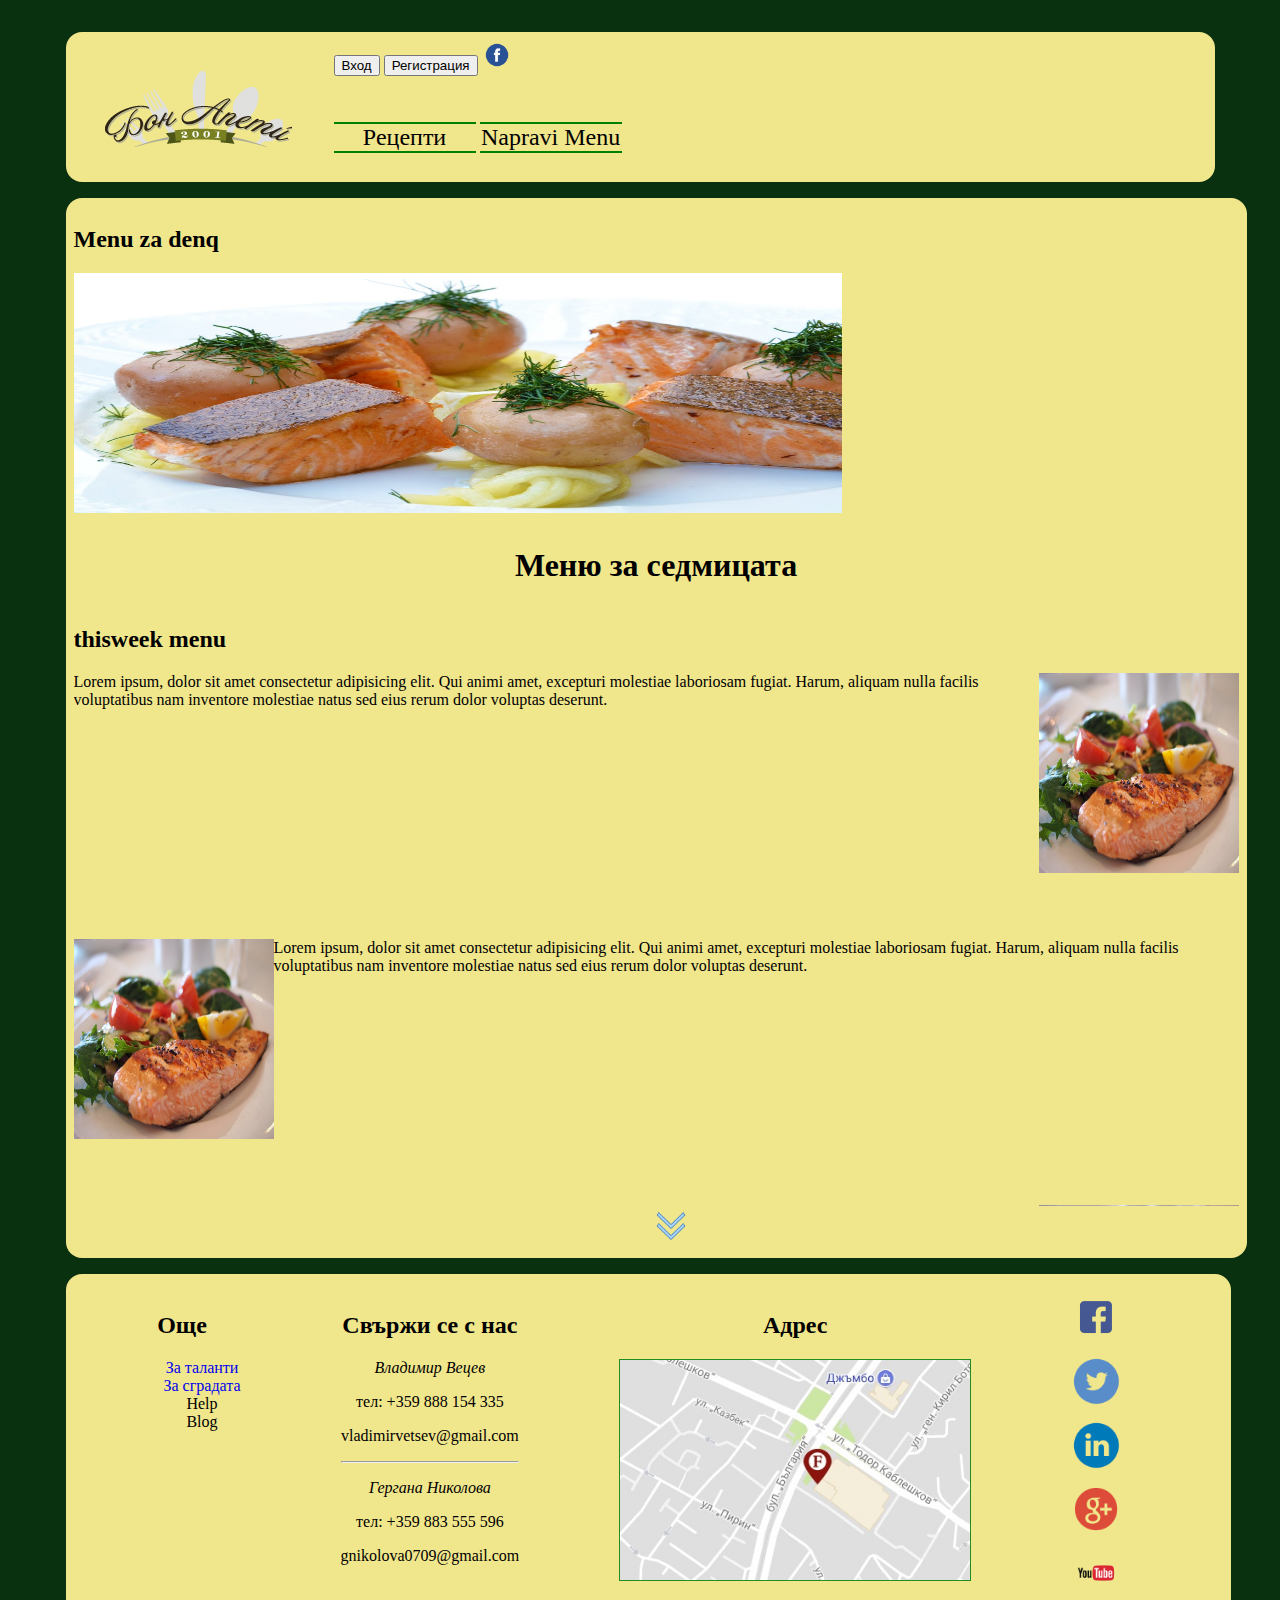
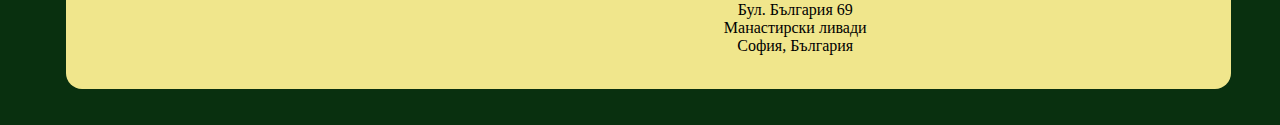
==== index.html @ a12d4f74 "The begining of the main section(still working on it!)" ====
<!DOCTYPE html>
<html lang="en">

<head>
    <meta charset="UTF-8">
    <meta name="viewport" content="width=device-width, initial-scale=1.0">
    <meta http-equiv="X-UA-Compatible" content="ie=edge">
    <link rel="stylesheet" href="assets/css/styles.css" />
    <title>BonAppetit</title>
    <script src='assets/javascript/demo.js'></script>
    <script src='assets/javascript/userService.js'></script>

</head>

<body>
    <div id='wrapper'>
        <header>
            <!--Recipe search engine Option1  -->
            <!--Optional div for image,logo and so on.  -->
            <div id='logo'><img src='assets/images/logo.png' alt='logo' /></div>
            <div id='login-form'>
                <div id='login-content'>
                    <img class='closeIcon' src="assets/images/close.png" alt="close icon">
                    <h2 class='form-Heading'>Вход</h2>
                    <form class='form-Content' action="#">
                        <input id='personalUsername' type="text" name='Name' placeholder="Потребител:"></br>
                        <input id='personalPassword' type="password" name='Password' placeholder="Парола:"></br>
                        <p id='logIn-error'></p>
                        <input type="checkbox" value="Запомни ме" /><span>Запомни ме</span></br>
                        <button id='enetr-accout'>Влез</button>
                    </form>
                </div>
            </div>
            <button id='login'>Вход</button>
            <div id='reg-form'>
                <div id='reg-content'>
                    <img class='closeIcon' src="assets/images/close.png" alt="close icon">
                    <h2 class='form-Heading'>Регистрация</h2>
                    <form class='form-Content' action="#">
                        <input id='yourname' type="text" name='Name' placeholder="Your Name:"></br>
                        <input id='regUsername' type="text" name='Name' placeholder="Username:"></br>
                        <input id='email' type="text" name='email' placeholder="Email:"></br>
                        <input id='regPass' type="password" name='Password' placeholder="Password:"></br>
                        <input id='repregPass' type="password" name='RepeatPassword' placeholder="Repeat password:"><br>
                        <p id='registration-error'> </p>
                                <button id='makeRegistration'>Register</button>
                    </form>
                </div>
            </div>
            <!-- <div id='acc-settings'>
                <!-- Neshto mai za po natam --
                <p id='hello'></p>
            </div> -->
            <button id='registration'>Регистрация</button>
            <img id='facebook-logo' href='#' src="assets/images/facebook-icon.png" alt="Login with facebook" />
            <!--Navigaton menu.-->
            <nav>
                <ul>
                    <li id='openRecipe'>Рецепти</li>
                    <li>Napravi Menu</li>
                    <!--Hidden unless the user is logged in  -->
                    <li id='fav-recipes'>Любими Рецепти</li>
                    <!--Recipe search engine Option2  -->
                </ul>
                <!--Recipe search engine Option3  -->
            </nav>
        </header>
        <main>
            <!--Yet to be optimized(SPA)  -->
            <section id="lastWeek">
                <h2>Menu za denq</h2>
                <div class='slide'><img src="assets/images/pile-s-zelenchuci.jpeg" alt=""></div>
                <div class='slide'><img src="assets/images/siomga-s-kopur.jpeg" alt=""></div>
                <div class='slide'><img src="assets/images/pile-s-zelenchuci.jpeg" alt=""></div>
                <div class='slide'><img src="assets/images/siomga-s-kopur.jpeg" alt=""></div>
            </section>
            <section id='home_Page'>
                <h1 style="text-align:center">Меню за седмицата</h1>
                <div id="whole_week">
                    <h2>thisweek menu</h2>

                    <article class="today-menu">
                        <div class='nesthoVremennoZaSnimka'>
                            <img style="width:200px; height:200px" src="assets/images/pile-s-zelenchuci.jpeg" alt="dneska">
                        </div>
                        <div class='neshtoVremennoZaTekst'>
                            <p>Lorem ipsum, dolor sit amet consectetur adipisicing elit. Qui animi amet, excepturi molestiae
                                laboriosam fugiat. Harum, aliquam nulla facilis voluptatibus nam inventore molestiae natus
                                sed eius rerum dolor voluptas deserunt.
                            </p>
                        </div>
                    </article>
                    <article class="today-menu">
                        <div class='nesthoVremennoZaSnimka'>
                            <img style="width:200px; height:200px" src="assets/images/pile-s-zelenchuci.jpeg" alt="dneska">
                        </div>
                        <div class='neshtoVremennoZaTekst'>
                            <p>Lorem ipsum, dolor sit amet consectetur adipisicing elit. Qui animi amet, excepturi molestiae
                                laboriosam fugiat. Harum, aliquam nulla facilis voluptatibus nam inventore molestiae natus
                                sed eius rerum dolor voluptas deserunt.
                            </p>
                        </div>
                    </article>
                    <article class="today-menu">
                        <div class='nesthoVremennoZaSnimka'>
                            <img style="width:200px; height:200px" src="assets/images/pile-s-zelenchuci.jpeg" alt="dneska">
                        </div>
                        <div class='neshtoVremennoZaTekst'>
                            <p>Lorem ipsum, dolor sit amet consectetur adipisicing elit. Qui animi amet, excepturi molestiae
                                laboriosam fugiat. Harum, aliquam nulla facilis voluptatibus nam inventore molestiae natus
                                sed eius rerum dolor voluptas deserunt.
                            </p>
                        </div>
                    </article>
                    <article class="today-menu">
                        <div class='nesthoVremennoZaSnimka'>
                            <img style="width:200px; height:200px" src="assets/images/pile-s-zelenchuci.jpeg" alt="dneska">
                        </div>
                        <div class='neshtoVremennoZaTekst'>
                            <p>Lorem ipsum, dolor sit amet consectetur adipisicing elit. Qui animi amet, excepturi molestiae
                                laboriosam fugiat. Harum, aliquam nulla facilis voluptatibus nam inventore molestiae natus
                                sed eius rerum dolor voluptas deserunt.
                            </p>
                        </div>
                    </article>
                    <article class="today-menu">
                        <div class='nesthoVremennoZaSnimka'>
                            <img style="width:200px; height:200px" src="assets/images/pile-s-zelenchuci.jpeg" alt="dneska">
                        </div>
                        <div class='neshtoVremennoZaTekst'>
                            <p>Lorem ipsum, dolor sit amet consectetur adipisicing elit. Qui animi amet, excepturi molestiae
                                laboriosam fugiat. Harum, aliquam nulla facilis voluptatibus nam inventore molestiae natus
                                sed eius rerum dolor voluptas deserunt.
                            </p>
                        </div>
                    </article>
                    <article class="today-menu">
                        <div class='nesthoVremennoZaSnimka'>
                            <img style="width:200px; height:200px" src="assets/images/pile-s-zelenchuci.jpeg" alt="dneska">
                        </div>
                        <div class='neshtoVremennoZaTekst'>
                            <p>Lorem ipsum, dolor sit amet consectetur adipisicing elit. Qui animi amet, excepturi molestiae
                                laboriosam fugiat. Harum, aliquam nulla facilis voluptatibus nam inventore molestiae natus
                                sed eius rerum dolor voluptas deserunt.
                            </p>
                        </div>
                    </article>
                    <article class="today-menu">
                        <div class='nesthoVremennoZaSnimka'>
                            <img style="width:200px; height:200px" src="assets/images/pile-s-zelenchuci.jpeg" alt="dneska">
                        </div>
                        <div class='neshtoVremennoZaTekst'>
                            <p>Lorem ipsum, dolor sit amet consectetur adipisicing elit. Qui animi amet, excepturi molestiae
                                laboriosam fugiat. Harum, aliquam nulla facilis voluptatibus nam inventore molestiae natus
                                sed eius rerum dolor voluptas deserunt.
                            </p>
                        </div>
                    </article>
                </div>
                <div>
                    <img id='openTheDiv' style="width:30px; height:40px; margin-left:50%;" src="assets/images/openDiv.png" alt="">
                </div>


            </section>
            <section id='recipes'>
                <div id='category'>
                    <article class='food'>
                        <h1>Бързи</h1>
                        <div>
                            <img src="assets/images/pile-s-zelenchuci.jpeg" alt="burzi">
                        </div>
                        <div>
                            <p>
                                Lorem ipsum, dolor sit amet consectetur adipisicing elit. Qui animi amet, excepturi molestiae laboriosam fugiat. Harum, aliquam
                                nulla facilis voluptatibus nam inventore, molestiae natus sed eius rerum dolor voluptas deserunt.
                            </p>
                            <button class='view'>Pregled</button>
                            <section class='tursacha-kategoriq'>
                                <button id='dropdown'>Oshte</button>
                                <input type="text" placeholder="search" id='searchEngine' />
                                <button id='razshireno'>Razshireno Tursene</button>
                                <div id='razshireni-neshta'>
                                    <div class='pick-checkbox'>
                                        <h4>Narodnost</h4>
                                        <input type="checkbox">
                                        <p>Kitaiski</p>
                                        <input type="checkbox">
                                        <p>Kitaiski</p>
                                        <input type="checkbox">
                                        <p>Kitaiski</p>
                                        <input type="checkbox">
                                        <p>Kitaiski</p>
                                    </div>
                                    <div class='pick-checkbox'>
                                        <h4>nachin</h4>
                                        <input type="checkbox">
                                        <p>Kitaiski</p>
                                        <input type="checkbox">
                                        <p>Kitaiski</p>
                                        <input type="checkbox">
                                        <p>Kitaiski</p>
                                        <input type="checkbox">
                                        <p>Kitaiski</p>
                                    </div>
                                    <div class='pick-checkbox'>
                                        <h4>Narodnost</h4>
                                        <input type="checkbox">
                                        <p>Kitaiski</p>
                                        <input type="checkbox">
                                        <p>Kitaiski</p>
                                        <input type="checkbox">
                                        <p>Kitaiski</p>
                                        <input type="checkbox">
                                        <p>Kitaiski</p>
                                    </div>
                                    <div class='pick-checkbox'>
                                        <h4>nachin</h4>
                                        <input type="checkbox">
                                        <p>Kitaiski</p>
                                        <input type="checkbox">
                                        <p>Kitaiski</p>
                                        <input type="checkbox">
                                        <p>Kitaiski</p>
                                        <input type="checkbox">
                                        <p>Kitaiski</p>
                                    </div>
                                </div>
                            </section>
                        </div>
                    </article>
                    <article class='food'>
                        <h1>Бързи</h1>
                        <div>
                            <img src="assets/images/pile-s-zelenchuci.jpeg" alt="burzi">
                        </div>
                        <div>
                            <p>
                                Lorem ipsum, dolor sit amet consectetur adipisicing elit. Qui animi amet, excepturi molestiae laboriosam fugiat. Harum, aliquam
                                nulla facilis voluptatibus nam inventore, molestiae natus sed eius rerum dolor voluptas deserunt.
                            </p>
                            <button class='view'>Pregled</button>
                        </div>
                    </article>
                    <article class='food'>
                        <h1>Бързи</h1>
                        <div>
                            <img src="assets/images/pile-s-zelenchuci.jpeg" alt="burzi">
                        </div>
                        <div>
                            <p>
                                Lorem ipsum, dolor sit amet consectetur adipisicing elit. Qui animi amet, excepturi molestiae laboriosam fugiat. Harum, aliquam
                                nulla facilis voluptatibus nam inventore, molestiae natus sed eius rerum dolor voluptas deserunt.
                            </p>
                            <button class='view'>Pregled</button>

                        </div>
                    </article>

                </div>
            </section>
            <!--<section>
                <article></article>
                <article></article>
                <article></article>
                <article></article>
            </section> -->
        </main>
        <!--Optional side menu/content for more info/adds and so on  -->

        <footer>
            <article>
                <h2>Още</h2>
                <ul>
                    <li><a href='http://ittalents.bg/home?gclid=CNfijoyxrdYCFYYaGwodDAcOYg'>За таланти</a></li>
                    <li><a href='https://www.facebook.com/pages/Infinity-Tower/1428207337404142'>За сградата</a></li>
                    <li>Help</li>
                    <li>Blog</li>
                </ul>
            </article>
            <article>
                <h2>Свържи се с нас</h2>
                <p><em>Владимир Вецев</em></p>
                <p>тел: +359 888 154 335</p>
                <p>vladimirvetsev@gmail.com</p>
                <hr/>
                <p><em>Гергана Николова</em></p>
                <p>тел: +359 883 555 596</p>
                <p>gnikolova0709@gmail.com</p>
            </article>
            <article>
                <h2>Адрес</h2>
                <img src='assets/images/location-map.jpg' alt='map' id='location-map' />
                <p>Бул. България 69<br/> Манастирски ливади<br/> София, България</p>
            </article>
            <article>
                <img class='social-media' src="assets/images/fb-footer.png" alt="facebook"><br/>
                <img class='social-media' src="assets/images/tweet.png" alt="tweeter"><br/>
                <img class='social-media' src="assets/images/lnk.png" alt="linkedin"><br/>
                <img class='social-media' src="assets/images/g+.png" alt="google+"><br/>
                <img class='social-media' src="assets/images/ytub.png" alt="youtube">
                </ul>
            </article>
        </footer>
    </div>
</body>

</html>
---- assets/css/styles.css ----
body {
    background-color: rgb(9,48,15);
    padding: 1em;
    font-family: Cambria, Cochin, Georgia, Times, Times New Roman, serif;
}

#wrapper {
    width: 1165px;
    margin: auto;
}

@media screen and (max-width: 1165px) {
    .wrapper {
        width: 100%;
    }
}

/* Header style */
header {
    box-sizing: border-box;
    display: block;
    background-color: khaki;
    padding: 0.5em;
    height: 150px;
    margin: 0.5em;
    border-radius: 1em;
}

header div#logo {
    width: 200px;
    float: left;
    margin: 30px;  
}


header>div#login-form {
    background-color: gray;
    opacity: 0.95;
    display: none;
    width: 100%;
    height: 100%;
    position: fixed;
    z-index: 1;
    overflow: hidden;
    left:0;
    top:0;
}
header>div>div#login-content{
    height: 490px;
    width: 420px;
    top:20%;
    left:35%;
    position: absolute;
    background-color: white;
    border-radius: 1em;
}
header>div>div#reg-content{
    height: 490px;
    width: 420px;
    top:20%;
    
    left:35%;
    position: absolute;
    z-index: 1;

    background-color: white;
    border-radius: 1em;
}
header>div#reg-form {
    background-color: gray;
    opacity: 0.97;
    display: none;
    width: 100%;
    height: 100%;
    position: fixed;
    z-index: 1;
    left:0;
    top:0;
}
.closeIcon{
    width:25px;
    float: right;
    margin: 1em;
}
.form-Content{
    padding-top:40px;
    padding-left:25%;
}
.form-Heading{
    border-bottom: 1px solid gray;
    text-align: center;
    font-size: 2em;
    padding-bottom: 12px;
    font-family:'Raleway',sans-serif
    
}
.form-Content> input[type=text], input[type=password]{
    padding: 12px;
    margin-top: 6px;
    width: 200px;
    height: 25px;
}
.form-Content> input[type=checkbox]{
    margin-top: 20px;
    margin-bottom: 20px;
}
#enetr-accout{
    border: none;
    background-color: rgba(0,0,0,0.7);
    text-align: center;
    width: 228px;
    margin-top: 6px;
    height: 50px;
    text-decoration: none;
    display: inline-block;
    font-size: 16px;
    box-shadow: 10px 10px 5px #888888;

}

#facebook-logo {
    width: 30px;
}

header nav ul li:hover {
    background-color:rgb(9,48,15);
    color: whitesmoke;
    border-radius: 2em;
}

header nav ul>li {
    display: inline-block;
    width: 13%;
    font-size: 1.5em;
    text-align: center;
    box-sizing: border-box;
    margin-top: 30px;
    border-bottom: 2px solid green;
    border-top: 2px solid green;
}
header nav ul>li:last-child {
    display: none;
}

/* Main style */
main {
    display: inline-block;
    background-color: khaki;
    padding: 0.5em;
    margin: 0.5em;
    border-radius: 1em;
    width: 100%;
}
#lastWeek{
    width:100%;
    height: 300px;
    /* z-index: -1; */
    
}
.slide{
    background-color: lightblue;
    display: block;
    position: absolute;
    width: 60%;
    height: 240px;
}
.slide img{
    height: 240px;
    width: 100%;

    
}
#whole_week{
    height: 600px;
   overflow: hidden;
}
.today-menu{
    height: 250px;
}
.today-menu:nth-child(odd) .nesthoVremennoZaSnimka{
    float: left;
}
.today-menu:nth-child(even) .nesthoVremennoZaSnimka{
    float: right;
}

#findRecipe{
    display: none;
}

.food{
    width: 25%;
    float: left;
}
#recipes{
    display: none;
}
.food img{
    width:150px;
    height: 200px;
}
.tursacha-kategoriq{
    display: none;
}
#razshireni-neshta{
    /* display: none; */
}
#razshireni-neshta>div{
    display: inline-block;
}
.tursacha-kategoriq{
    /* display: none; */
}

/* Footer style */
footer {
    box-sizing: border-box;
    display: block;
    background-color: khaki;
    padding: 0.5em;
    margin: 0.5em;
    border-radius: 1em;
    display: inline-block;
    width: 100%;
}

footer article {
    display: inline-block;
    float: left;
    margin: 10px 50px;
    text-align: center;
}

footer article ul li a {
    text-decoration: none;
}
footer article ul li {
    list-style: none;
}
footer article>img#location-map {
    width: 350px;
    border: 1px solid forestgreen;
}
footer article>img.social-media {
    width: 50px;
    border-radius: 1em;
    margin-bottom: 10px; 
}
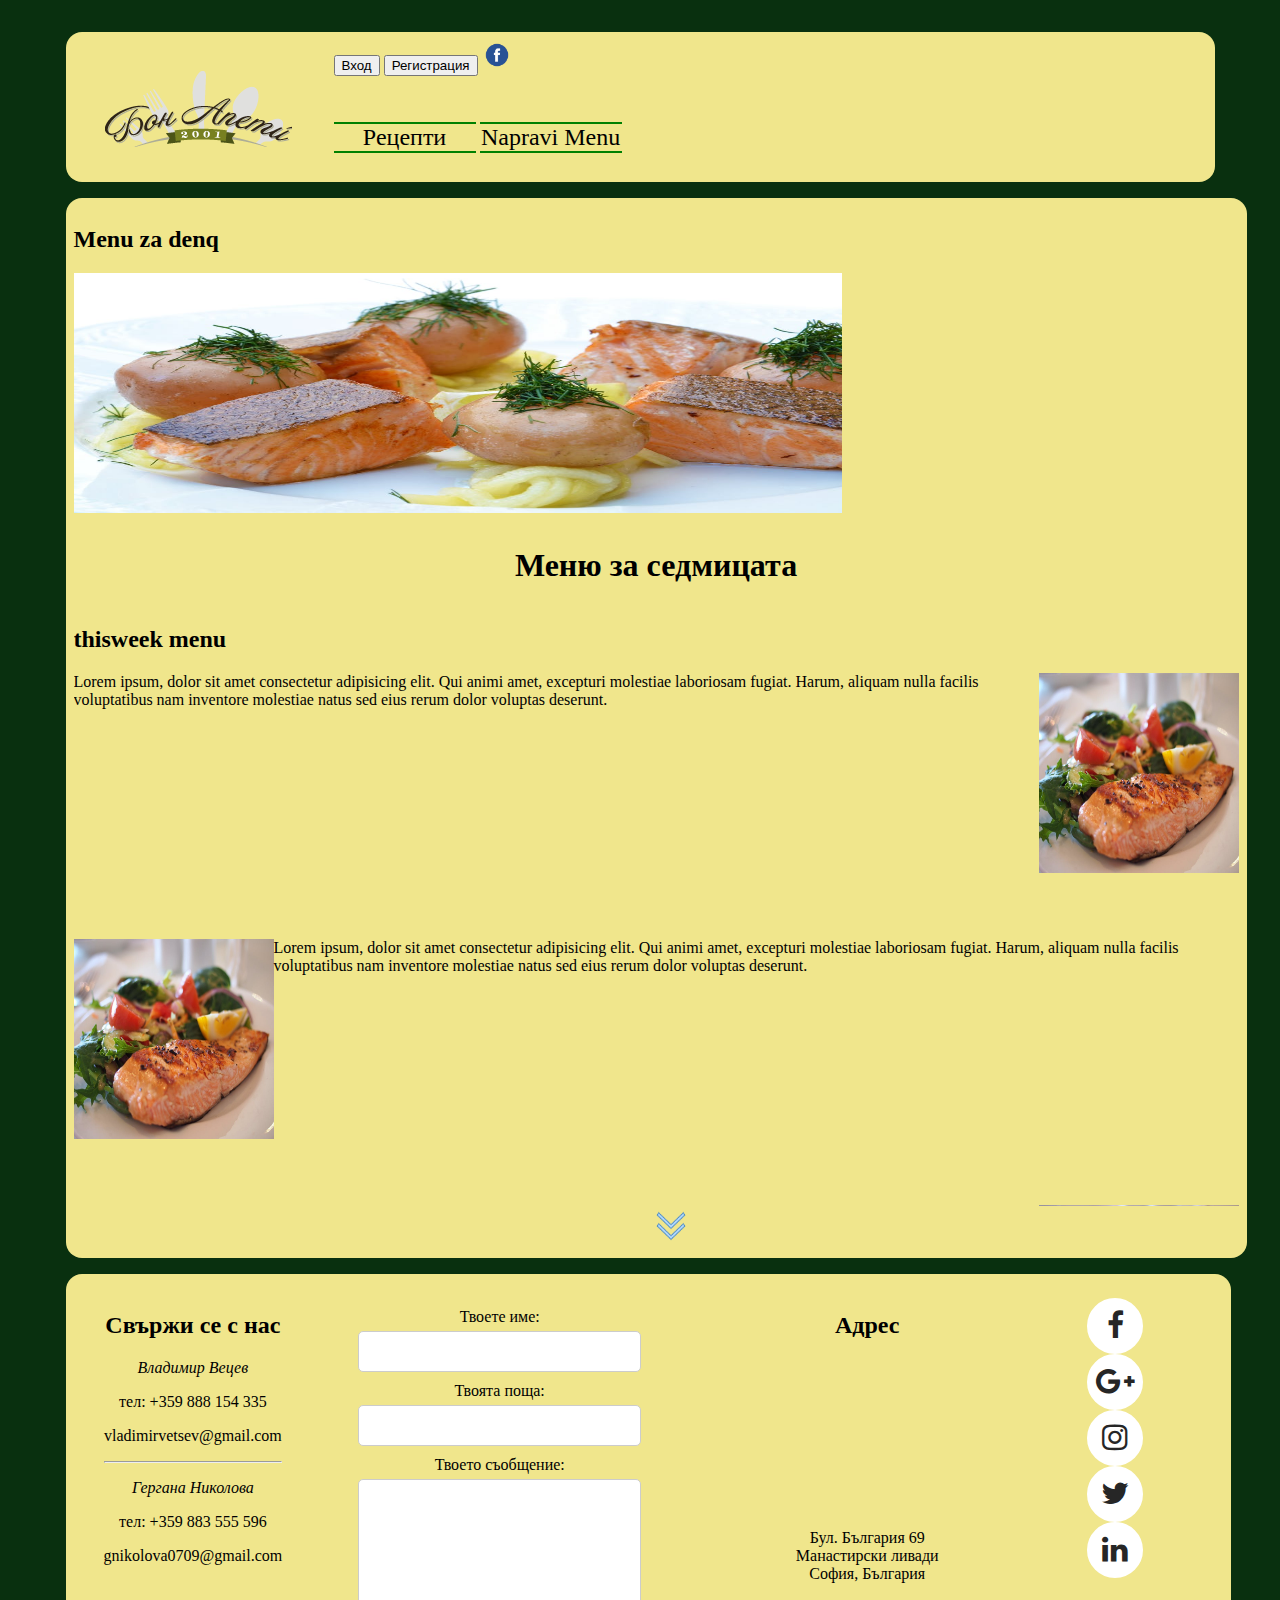
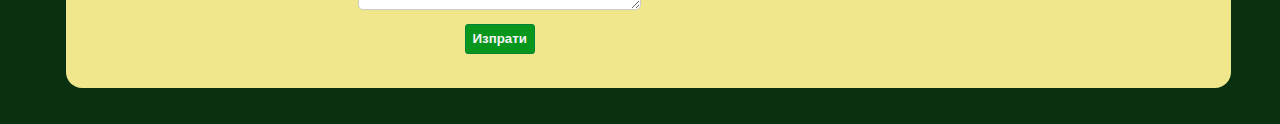
==== commit 99d05e65: "Add files via upload" ====
--- a/index.html
+++ b/index.html
@@ -6,6 +6,7 @@
     <meta name="viewport" content="width=device-width, initial-scale=1.0">
     <meta http-equiv="X-UA-Compatible" content="ie=edge">
     <link rel="stylesheet" href="assets/css/styles.css" />
+    <link href="https://maxcdn.bootstrapcdn.com/font-awesome/4.7.0/css/font-awesome.min.css" rel="stylesheet">
     <title>BonAppetit</title>
     <script src='assets/javascript/demo.js'></script>
     <script src='assets/javascript/userService.js'></script>
@@ -43,7 +44,7 @@
                         <input id='regPass' type="password" name='Password' placeholder="Password:"></br>
                         <input id='repregPass' type="password" name='RepeatPassword' placeholder="Repeat password:"><br>
                         <p id='registration-error'> </p>
-                                <button id='makeRegistration'>Register</button>
+                        <button id='makeRegistration'>Register</button>
                     </form>
                 </div>
             </div>
@@ -270,15 +271,6 @@
 
         <footer>
             <article>
-                <h2>Още</h2>
-                <ul>
-                    <li><a href='http://ittalents.bg/home?gclid=CNfijoyxrdYCFYYaGwodDAcOYg'>За таланти</a></li>
-                    <li><a href='https://www.facebook.com/pages/Infinity-Tower/1428207337404142'>За сградата</a></li>
-                    <li>Help</li>
-                    <li>Blog</li>
-                </ul>
-            </article>
-            <article>
                 <h2>Свържи се с нас</h2>
                 <p><em>Владимир Вецев</em></p>
                 <p>тел: +359 888 154 335</p>
@@ -289,18 +281,40 @@
                 <p>gnikolova0709@gmail.com</p>
             </article>
             <article>
+                <form id="contact_form" action="#" method="POST">
+                    <div class="row">
+                        <label for="name">Твоете име:</label><br />
+                        <input id="name" class="input" name="name" type="text" value="" size="30" /><br />
+                    </div>
+                    <div class="row">
+                        <label for="email">Твоята поща:</label><br />
+                        <input id="email" class="input" name="email" type="text" value="" size="30" /><br />
+                    </div>
+                    <div class="row">
+                        <label for="message">Твоето съобщение:</label><br />
+                        <textarea id="message" class="input" name="message" rows="7" cols="30"></textarea><br />
+                    </div>
+                    <input type="hidden" name="action" value="submit" />
+                    <input id="submit_button" type="submit" value="Изпрати" />
+                </form>
+            </article>
+            <article>
                 <h2>Адрес</h2>
-                <img src='assets/images/location-map.jpg' alt='map' id='location-map' />
+                <div>
+                    <iframe src="https://www.google.com/maps/embed?pb=!1m23!1m12!1m3!1d2074.5353495349073!2d23.28897893584367!3d42.66483006383608!2m3!1f0!2f0!3f0!3m2!1i1024!2i768!4f13.1!4m8!3e6!4m0!4m5!1s0x40aa84ea538dfdef%3A0xd78af264a1dfcc28!2z0JjQvdGE0LjQuNC90LjRgtC4INCi0LDRg9GK0YAsIDE0MDQg0LrQsi4g0JzQsNC90LDRgdGC0LjRgNGB0LrQuCDQu9C40LLQsNC00LgsINCh0L7RhNC40Y8!3m2!1d42.6641409!2d23.2879827!5e0!3m2!1sbg!2sbg!4v1506462547989"
+                        width="300" height="auto" style="border:2px" allowfullscreen></iframe>
+                </div>
                 <p>Бул. България 69<br/> Манастирски ливади<br/> София, България</p>
             </article>
-            <article>
-                <img class='social-media' src="assets/images/fb-footer.png" alt="facebook"><br/>
-                <img class='social-media' src="assets/images/tweet.png" alt="tweeter"><br/>
-                <img class='social-media' src="assets/images/lnk.png" alt="linkedin"><br/>
-                <img class='social-media' src="assets/images/g+.png" alt="google+"><br/>
-                <img class='social-media' src="assets/images/ytub.png" alt="youtube">
+            <div class="icon-contact">
+                <ul>
+                    <li><a><i class="fa fa-facebook" aria-hidden="true"></i> </a> </li>
+                    <li><a><i class="fa fa-google-plus" aria-hidden="true"></i></a> </li>
+                    <li><a><i class="fa fa-instagram" aria-hidden="true"></i></a> </li>
+                    <li><a><i class="fa fa-twitter" aria-hidden="true"></i></a> </li>
+                    <li><a><i class="fa fa-linkedin" aria-hidden="true"></i></a> </li>
                 </ul>
-            </article>
+            </div>
         </footer>
     </div>
 </body>
--- a/assets/css/styles.css
+++ b/assets/css/styles.css
@@ -227,22 +227,129 @@
 footer article {
     display: inline-block;
     float: left;
-    margin: 10px 50px;
+    margin: 10px 30px;
     text-align: center;
 }
 
-footer article ul li a {
-    text-decoration: none;
-}
-footer article ul li {
-    list-style: none;
-}
-footer article>img#location-map {
-    width: 350px;
-    border: 1px solid forestgreen;
-}
-footer article>img.social-media {
-    width: 50px;
-    border-radius: 1em;
-    margin-bottom: 10px; 
-}+input[type=text], textarea {
+    width: 100%; 
+    padding: 12px; 
+    border: 1px solid #ccc;
+    border-radius: 5px;
+    box-sizing: border-box;
+    margin-top: 5px; 
+    margin-bottom: 10px;
+    resize: vertical;
+}
+
+#submit_button {
+    width: 70px;
+    height: 30px;
+    border-radius: 3px;
+    background-color: #08961D;
+    border: 1px solid  #008337;
+    font-weight: bold;
+    color: whitesmoke;
+}
+
+#contact_form {
+    padding: 1em;
+}
+
+.icon-contact {
+    position: relative; 
+ }
+ 
+ .icon-contact ul li{  
+    list-style-type: none;   
+    display: table-row;
+    padding: 8px;
+ }
+ .icon-contact ul {   
+     display: table;
+     table-layout: fixed;
+ }
+ 
+ .icon-contact ul li a{
+     position: relative;
+     text-align: center;
+     display: block;
+     font-size: 30px;
+     width: 50px;
+     height: 50px;
+     line-height: 50px;
+     background-color:#fff;
+     transition:.5s;
+     -webkit-transition:.5s;
+     -moz-transition:.5s;
+     -o-transition:.5s;
+     border-radius: 50%;
+     border:3px solid #fff;
+     overflow: hidden;
+     z-index: 1;
+ }
+ 
+ .icon-contact ul li a .fa{
+     color: #262626;
+     position: relative;
+     transition:.5s;
+     -webkit-transition:.5s;
+     -moz-transition:.5s;
+     -o-transition:.5s;
+     -webkit-transition:.5s;
+     -moz-transition:.5s;
+     -o-transition:.5s;
+     z-index: 3;
+ }
+ .icon-contact ul li a:hover .fa{
+     color:#fff;
+     transform: rotateY(360deg);
+     -webkit-transform: rotateY(360deg);
+     -moz-transform: rotateY(360deg);
+     -o-transform: rotateY(360deg);
+     cursor: pointer;
+ }
+ .icon-contact ul li a:before{
+     content: "";
+     position: absolute;
+     top: 0%;
+     right: 100%;
+     width: 100%;
+     height: 100%;
+     border-radius: 50%;
+     background-color:tomato;
+     transition:.5s;
+     -webkit-transition:.5s;
+     -moz-transition:.5s;
+     -o-transition:.5s;
+     z-index:2;
+     transform: scale(0);
+     -webkit-transform: scale(0);
+     -moz-transform: scale(0);
+     -o-transform: scale(0);
+ }
+ .icon-contact ul li a:hover:before{
+     right:0%;
+     transform: scale(1);
+     -webkit-transform: scale(1);
+     -moz-transform: scale(1);
+     -o-transform: scale(1);
+     
+ }
+ .icon-contact ul li:nth-child(1) a:before{
+     background-color:#3b5999;
+ }
+ .icon-contact ul li:nth-child(2) a:before{
+     background-color:#dd4b39;
+ }
+ .icon-contact ul li:nth-child(3) a:before{
+     background:-webkit-radial-gradient(circle farthest-corner at 35% 90%, #fec564, rgba(0, 0, 0, 0) 50%), -webkit-radial-gradient(circle farthest-corner at 0 140%, #fec564, rgba(0, 0, 0, 0) 50%), -webkit-radial-gradient(ellipse farthest-corner at 0 -25%, #5258cf, rgba(0, 0, 0, 0) 50%), -webkit-radial-gradient(ellipse farthest-corner at 20% -50%, #5258cf, rgba(0, 0, 0, 0) 50%), -webkit-radial-gradient(ellipse farthest-corner at 100% 0, #893dc2, rgba(0, 0, 0, 0) 50%), -webkit-radial-gradient(ellipse farthest-corner at 60% -20%, #893dc2, rgba(0, 0, 0, 0) 50%), -webkit-radial-gradient(ellipse farthest-corner at 100% 100%, #d9317a, rgba(0, 0, 0, 0)), -webkit-linear-gradient(#6559ca, #bc318f 30%, #e33f5f 50%, #f77638 70%, #fec66d 100%);
+    background: radial-gradient(circle farthest-corner at 35% 90%, #fec564, rgba(0, 0, 0, 0) 50%), radial-gradient(circle farthest-corner at 0 140%, #fec564, rgba(0, 0, 0, 0) 50%), radial-gradient(ellipse farthest-corner at 0 -25%, #5258cf, rgba(0, 0, 0, 0) 50%), radial-gradient(ellipse farthest-corner at 20% -50%, #5258cf, rgba(0, 0, 0, 0) 50%), radial-gradient(ellipse farthest-corner at 100% 0, #893dc2, rgba(0, 0, 0, 0) 50%), radial-gradient(ellipse farthest-corner at 60% -20%, #893dc2, rgba(0, 0, 0, 0) 50%), radial-gradient(ellipse farthest-corner at 100% 100%, #d9317a, rgba(0, 0, 0, 0)), linear-gradient(#6559ca, #bc318f 30%, #e33f5f 50%, #f77638 70%, #fec66d 100%);
+ }
+ .icon-contact ul li:nth-child(4) a:before{
+     background-color:#53ABEE;
+ }
+ 
+ .icon-contact ul li:nth-child(5) a:before{
+     background-color:#007bb5;
+ } 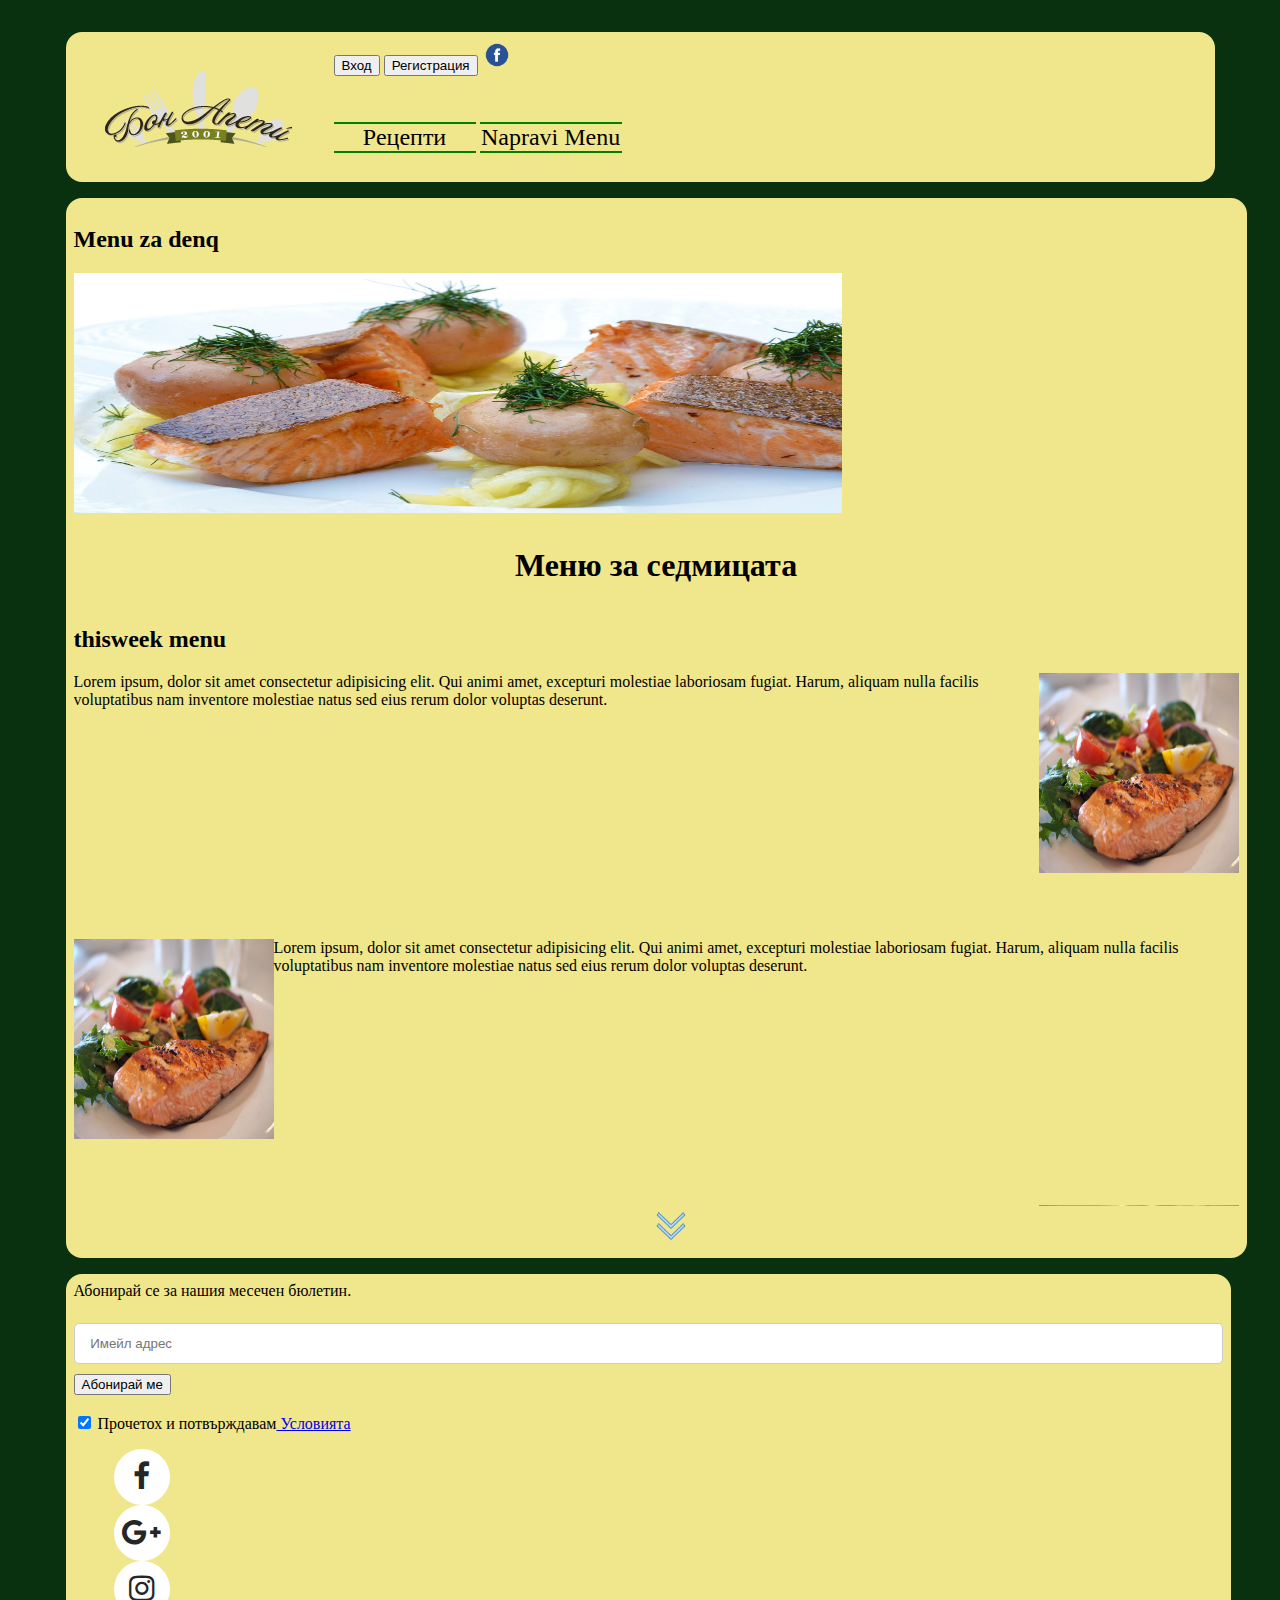
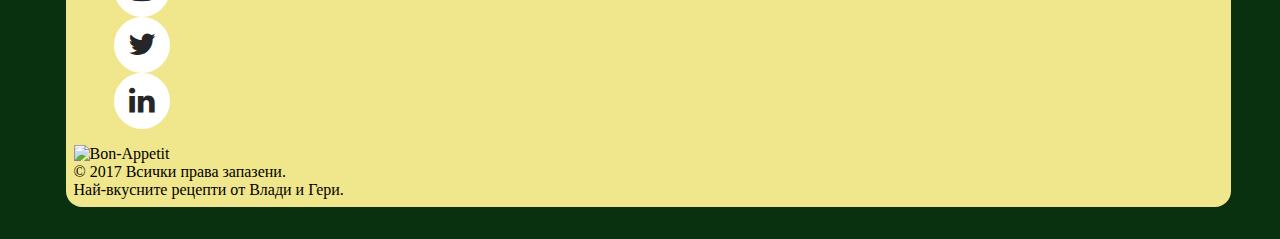
==== commit 2ad279b6: "Add files via upload" ====
--- a/index.html
+++ b/index.html
@@ -7,6 +7,7 @@
     <meta http-equiv="X-UA-Compatible" content="ie=edge">
     <link rel="stylesheet" href="assets/css/styles.css" />
     <link href="https://maxcdn.bootstrapcdn.com/font-awesome/4.7.0/css/font-awesome.min.css" rel="stylesheet">
+    <link href="https://fonts.googleapis.com/css?family=Podkova" rel="stylesheet">    
     <title>BonAppetit</title>
     <script src='assets/javascript/demo.js'></script>
     <script src='assets/javascript/userService.js'></script>
@@ -270,50 +271,41 @@
         <!--Optional side menu/content for more info/adds and so on  -->
 
         <footer>
-            <article>
-                <h2>Свържи се с нас</h2>
-                <p><em>Владимир Вецев</em></p>
-                <p>тел: +359 888 154 335</p>
-                <p>vladimirvetsev@gmail.com</p>
-                <hr/>
-                <p><em>Гергана Николова</em></p>
-                <p>тел: +359 883 555 596</p>
-                <p>gnikolova0709@gmail.com</p>
-            </article>
-            <article>
-                <form id="contact_form" action="#" method="POST">
-                    <div class="row">
-                        <label for="name">Твоете име:</label><br />
-                        <input id="name" class="input" name="name" type="text" value="" size="30" /><br />
+            <!-- Footer -->
+            <div id="footer">
+                <!-- Newsletter -->
+                <div class="footer-newsletter">
+                    <div class="newsletter-title">Абонирай се за нашия месечен бюлетин.</div><br/>
+                    <div class="newsletter-form">
+                        <form id="newsletterForm">
+                            <div id="newsletter-input-and-submit">
+                                <input type="text" class="newsletter-input" name="newsletterEmail" value="" placeholder=" Имейл адрес">
+                                <button class="newsletter-submit-button">Абонирай ме</button>
+                            </div>
+                            <br/>
+                            <div class="custom-checkbox">
+                                <input type="checkbox" checked name="newsletterPrivacy" id="newsletterPrivacy" value="on" />
+                                <span>Прочетох и потвърждавам</span><a href="usloviq.pdf"> Условията</a>
+                            </div>
+                        </form>
                     </div>
-                    <div class="row">
-                        <label for="email">Твоята поща:</label><br />
-                        <input id="email" class="input" name="email" type="text" value="" size="30" /><br />
+                </div>
+                <!-- social media logos -->
+                <div class="icon-contact" id='icons-footer'>
+                    <ul>
+                        <li><a><i class="fa fa-facebook" aria-hidden="true"></i> </a> </li>
+                        <li><a><i class="fa fa-google-plus" aria-hidden="true"></i></a> </li>
+                        <li><a><i class="fa fa-instagram" aria-hidden="true"></i></a> </li>
+                        <li><a><i class="fa fa-twitter" aria-hidden="true"></i></a> </li>
+                        <li><a><i class="fa fa-linkedin" aria-hidden="true"></i></a> </li>
+                    </ul>
+                </div>
+                <!-- Logo and copyright -->
+                <div class="footer-logo">
+                    <div><a><img class="footer-logo-image" width="120" src="assets/images/bon_appetit_logo1.png" alt="Bon-Appetit"></a>
                     </div>
-                    <div class="row">
-                        <label for="message">Твоето съобщение:</label><br />
-                        <textarea id="message" class="input" name="message" rows="7" cols="30"></textarea><br />
-                    </div>
-                    <input type="hidden" name="action" value="submit" />
-                    <input id="submit_button" type="submit" value="Изпрати" />
-                </form>
-            </article>
-            <article>
-                <h2>Адрес</h2>
-                <div>
-                    <iframe src="https://www.google.com/maps/embed?pb=!1m23!1m12!1m3!1d2074.5353495349073!2d23.28897893584367!3d42.66483006383608!2m3!1f0!2f0!3f0!3m2!1i1024!2i768!4f13.1!4m8!3e6!4m0!4m5!1s0x40aa84ea538dfdef%3A0xd78af264a1dfcc28!2z0JjQvdGE0LjQuNC90LjRgtC4INCi0LDRg9GK0YAsIDE0MDQg0LrQsi4g0JzQsNC90LDRgdGC0LjRgNGB0LrQuCDQu9C40LLQsNC00LgsINCh0L7RhNC40Y8!3m2!1d42.6641409!2d23.2879827!5e0!3m2!1sbg!2sbg!4v1506462547989"
-                        width="300" height="auto" style="border:2px" allowfullscreen></iframe>
-                </div>
-                <p>Бул. България 69<br/> Манастирски ливади<br/> София, България</p>
-            </article>
-            <div class="icon-contact">
-                <ul>
-                    <li><a><i class="fa fa-facebook" aria-hidden="true"></i> </a> </li>
-                    <li><a><i class="fa fa-google-plus" aria-hidden="true"></i></a> </li>
-                    <li><a><i class="fa fa-instagram" aria-hidden="true"></i></a> </li>
-                    <li><a><i class="fa fa-twitter" aria-hidden="true"></i></a> </li>
-                    <li><a><i class="fa fa-linkedin" aria-hidden="true"></i></a> </li>
-                </ul>
+                    <div class="copyright">&copy; 2017 Всички права запазени. <br/>Най-вкусните рецепти от Влади и Гери.</div>
+                </div>
             </div>
         </footer>
     </div>
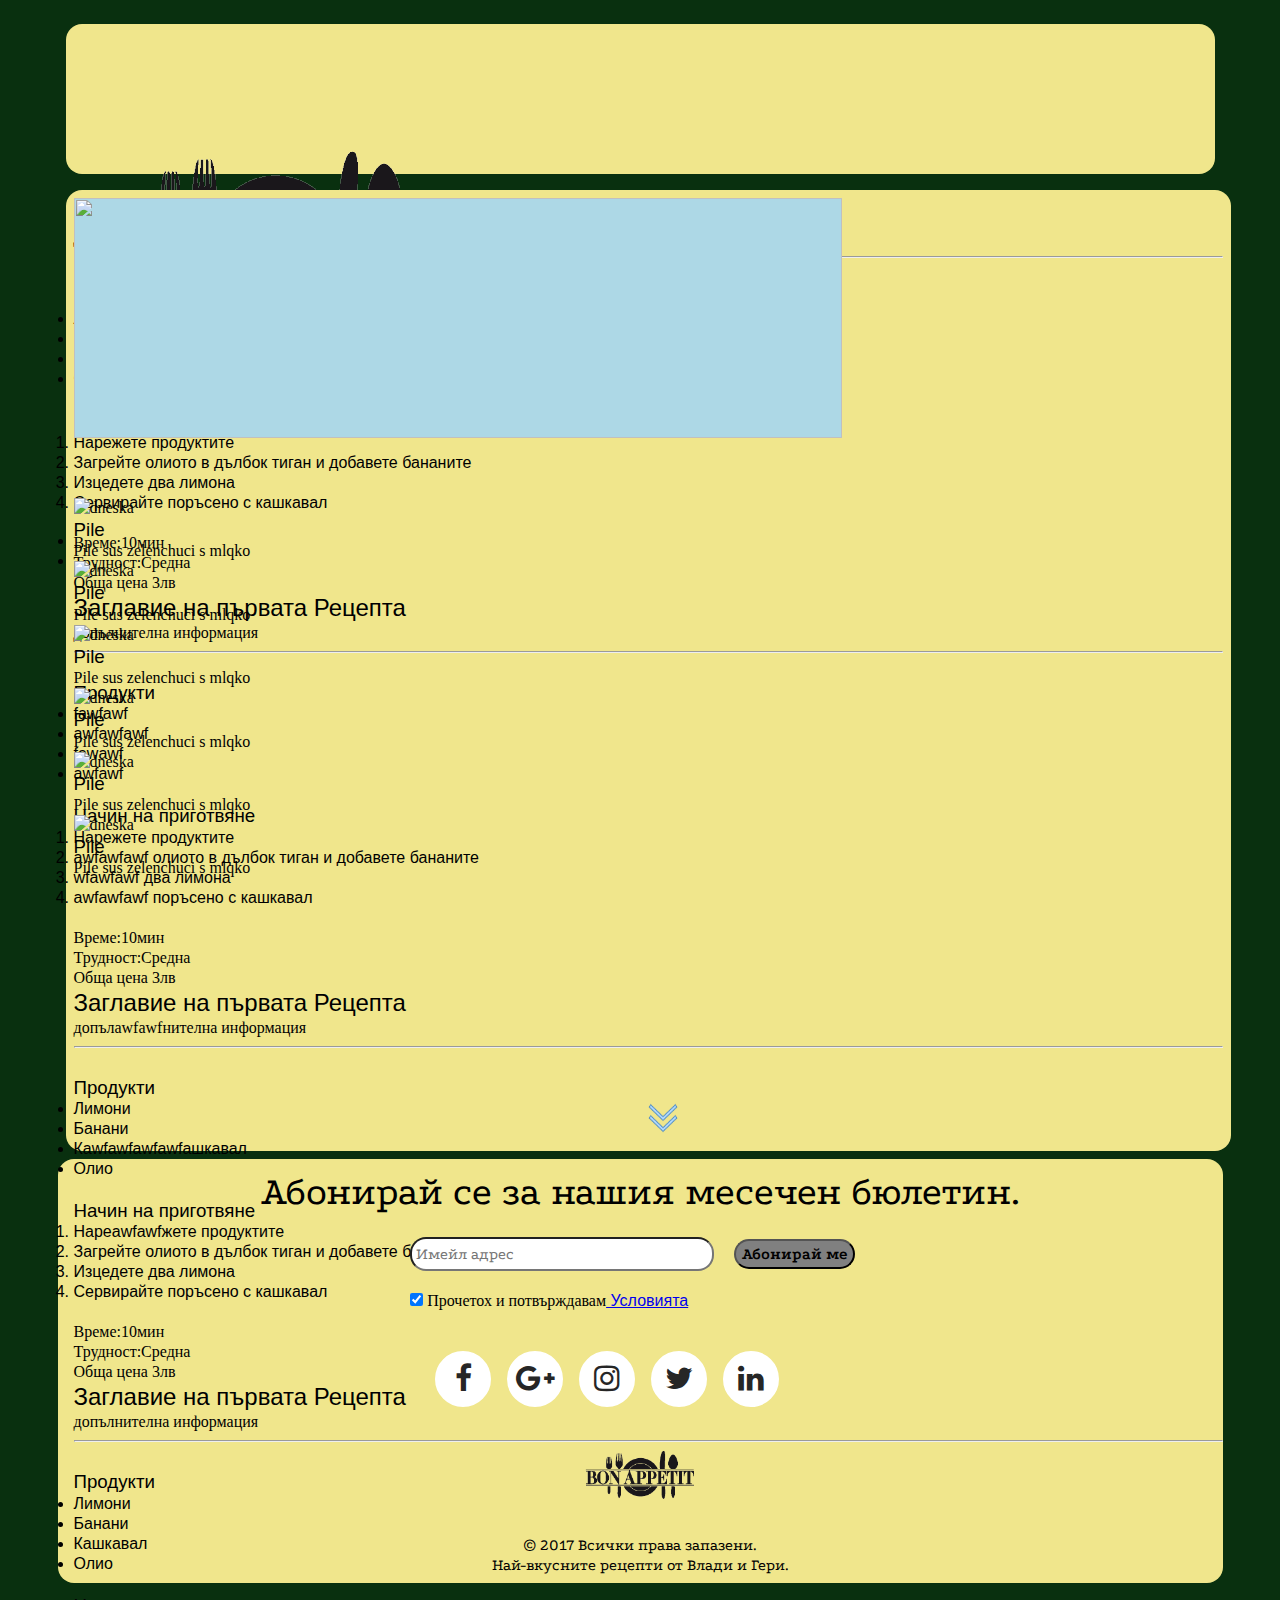
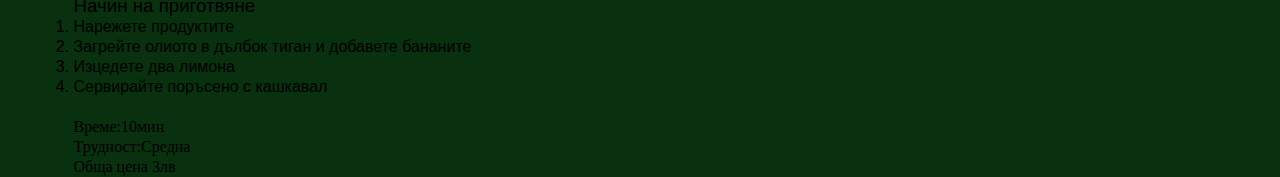
==== commit a7628ac0: "New Content" ====
--- a/index.html
+++ b/index.html
@@ -5,21 +5,20 @@
     <meta charset="UTF-8">
     <meta name="viewport" content="width=device-width, initial-scale=1.0">
     <meta http-equiv="X-UA-Compatible" content="ie=edge">
+    <link rel="stylesheet" href="assets/css/defaultcss.css" />
     <link rel="stylesheet" href="assets/css/styles.css" />
     <link href="https://maxcdn.bootstrapcdn.com/font-awesome/4.7.0/css/font-awesome.min.css" rel="stylesheet">
-    <link href="https://fonts.googleapis.com/css?family=Podkova" rel="stylesheet">    
+    <link href="https://fonts.googleapis.com/css?family=Podkova" rel="stylesheet">
     <title>BonAppetit</title>
-    <script src='assets/javascript/demo.js'></script>
+    <script src='assets/javascript/view.js'></script>
     <script src='assets/javascript/userService.js'></script>
+    <script src='assets/javascript/favoriteRecipesService.js'></script>
 
 </head>
 
 <body>
     <div id='wrapper'>
         <header>
-            <!--Recipe search engine Option1  -->
-            <!--Optional div for image,logo and so on.  -->
-            <div id='logo'><img src='assets/images/logo.png' alt='logo' /></div>
             <div id='login-form'>
                 <div id='login-content'>
                     <img class='closeIcon' src="assets/images/close.png" alt="close icon">
@@ -33,7 +32,6 @@
                     </form>
                 </div>
             </div>
-            <button id='login'>Вход</button>
             <div id='reg-form'>
                 <div id='reg-content'>
                     <img class='closeIcon' src="assets/images/close.png" alt="close icon">
@@ -53,109 +51,198 @@
                 <!-- Neshto mai za po natam --
                 <p id='hello'></p>
             </div> -->
-            <button id='registration'>Регистрация</button>
-            <img id='facebook-logo' href='#' src="assets/images/facebook-icon.png" alt="Login with facebook" />
-            <!--Navigaton menu.-->
+            <div id='logoDiv'>
+                <img id='logo' src='assets/images/bon_appetit_logo1.png' alt='logo' />
+            </div>
             <nav>
                 <ul>
                     <li id='openRecipe'>Рецепти</li>
                     <li>Napravi Menu</li>
                     <!--Hidden unless the user is logged in  -->
                     <li id='fav-recipes'>Любими Рецепти</li>
-                    <!--Recipe search engine Option2  -->
                 </ul>
-                <!--Recipe search engine Option3  -->
             </nav>
+
+            <div id='forms'>
+                <ul>
+                    <li id='login'>Вход</li>
+                    <li id='registration'>Регистрация</li>
+                </ul>
+                <!-- <button id='login'>Вход</button>
+                <button id='registration'>Регистрация</button> -->
+            </div>
+            <!--Recipe search engine Option3  -->
+
         </header>
         <main>
             <!--Yet to be optimized(SPA)  -->
-            <section id="lastWeek">
-                <h2>Menu za denq</h2>
-                <div class='slide'><img src="assets/images/pile-s-zelenchuci.jpeg" alt=""></div>
-                <div class='slide'><img src="assets/images/siomga-s-kopur.jpeg" alt=""></div>
-                <div class='slide'><img src="assets/images/pile-s-zelenchuci.jpeg" alt=""></div>
-                <div class='slide'><img src="assets/images/siomga-s-kopur.jpeg" alt=""></div>
+            <section id='lastWeek'>
+
+                <article id="lastWeek-img">
+                    <div class='slide'><img src="assets/images/slide1.jpeg" alt=""></div>
+                    <div class='slide'><img src="assets/images/slide2.jpeg" alt=""></div>
+                    <div class='slide'><img src="assets/images/slide3.jpeg" alt=""></div>
+                    <div class='slide'><img src="assets/images/desert-category.jpeg" alt=""></div>
+                </article>
+                <article id="lastWeek-recipes">
+                    <div class="recipeslide">
+                        <h2>Заглавие на първата Рецепта</h2>
+                        <span>допълнителна информация</span>
+                        <hr><br>
+                        <h3>Продукти</h3>
+                        <ul>
+                            <li>Лимони</li>
+                            <li>Банани</li>
+                            <li>Кашкавал</li>
+                            <li>Олио</li>
+                        </ul><br>
+                        <h3>Начин на приготвяне</h3>
+
+                        <ol>
+                            <li>Нарежете продуктите</li>
+                            <li>Загрейте олиото в дълбок тиган и добавете бананите</li>
+                            <li>Изцедете два лимона</li>
+                            <li>Сервирайте поръсено с кашкавал</li>
+                        </ol><br>
+                        <span>Време:10мин</span><br>
+                        <span>Трудност:Средна</span><br>
+                        <span>Обща цена 3лв</span><br>
+                    </div>
+                    <div class="recipeslide">
+                        <h2>Заглавие на първата Рецепта</h2>
+                        <span>допълнителна информация</span>
+                        <hr><br>
+                        <h3>Продукти</h3>
+                        <ul>
+                            <li>fawfawf</li>
+                            <li>awfawfawf</li>
+                            <li>fawawf</li>
+                            <li>awfawf</li>
+                        </ul><br>
+                        <h3>Начин на приготвяне</h3>
+
+                        <ol>
+                            <li>Нарежете продуктите</li>
+                            <li>awfawfawf олиото в дълбок тиган и добавете бананите</li>
+                            <li>wfawfawf два лимона</li>
+                            <li>awfawfawf поръсено с кашкавал</li>
+                        </ol><br>
+                        <span>Време:10мин</span><br>
+                        <span>Трудност:Средна</span><br>
+                        <span>Обща цена 3лв</span><br>
+                    </div>
+                    <div class="recipeslide">
+                        <h2>Заглавие на първата Рецепта</h2>
+                        <span>допълawfawfнителна информация</span>
+                        <hr><br>
+                        <h3>Продукти</h3>
+                        <ul>
+                            <li>Лимони</li>
+                            <li>Банани</li>
+                            <li>Кawfawfawfawfашкавал</li>
+                            <li>Олио</li>
+                        </ul><br>
+                        <h3>Начин на приготвяне</h3>
+
+                        <ol>
+                            <li>Нареawfawfжете продуктите</li>
+                            <li>Загрейте олиото в дълбок тиган и добавете бананите</li>
+                            <li>Изцедете два лимона</li>
+                            <li>Сервирайте поръсено с кашкавал</li>
+                        </ol><br>
+                        <span>Време:10мин</span><br>
+                        <span>Трудност:Средна</span><br>
+                        <span>Обща цена 3лв</span><br>
+                    </div>
+                    <div class="recipeslide">
+                        <h2>Заглавие на първата Рецепта</h2>
+                        <span>допълнителна информация</span>
+                        <hr><br>
+                        <h3>Продукти</h3>
+                        <ul>
+                            <li>Лимони</li>
+                            <li>Банани</li>
+                            <li>Кашкавал</li>
+                            <li>Олио</li>
+                        </ul><br>
+                        <h3>Начин на приготвяне</h3>
+
+                        <ol>
+                            <li>Нарежете продуктите</li>
+                            <li>Загрейте олиото в дълбок тиган и добавете бананите</li>
+                            <li>Изцедете два лимона</li>
+                            <li>Сервирайте поръсено с кашкавал</li>
+                        </ol><br>
+                        <span>Време:10мин</span><br>
+                        <span>Трудност:Средна</span><br>
+                        <span>Обща цена 3лв</span><br>
+                    </div>
+                </article>
             </section>
+
+
             <section id='home_Page'>
-                <h1 style="text-align:center">Меню за седмицата</h1>
+
                 <div id="whole_week">
-                    <h2>thisweek menu</h2>
-
-                    <article class="today-menu">
-                        <div class='nesthoVremennoZaSnimka'>
-                            <img style="width:200px; height:200px" src="assets/images/pile-s-zelenchuci.jpeg" alt="dneska">
-                        </div>
-                        <div class='neshtoVremennoZaTekst'>
-                            <p>Lorem ipsum, dolor sit amet consectetur adipisicing elit. Qui animi amet, excepturi molestiae
-                                laboriosam fugiat. Harum, aliquam nulla facilis voluptatibus nam inventore molestiae natus
-                                sed eius rerum dolor voluptas deserunt.
-                            </p>
-                        </div>
-                    </article>
-                    <article class="today-menu">
-                        <div class='nesthoVremennoZaSnimka'>
-                            <img style="width:200px; height:200px" src="assets/images/pile-s-zelenchuci.jpeg" alt="dneska">
-                        </div>
-                        <div class='neshtoVremennoZaTekst'>
-                            <p>Lorem ipsum, dolor sit amet consectetur adipisicing elit. Qui animi amet, excepturi molestiae
-                                laboriosam fugiat. Harum, aliquam nulla facilis voluptatibus nam inventore molestiae natus
-                                sed eius rerum dolor voluptas deserunt.
-                            </p>
-                        </div>
-                    </article>
-                    <article class="today-menu">
-                        <div class='nesthoVremennoZaSnimka'>
-                            <img style="width:200px; height:200px" src="assets/images/pile-s-zelenchuci.jpeg" alt="dneska">
-                        </div>
-                        <div class='neshtoVremennoZaTekst'>
-                            <p>Lorem ipsum, dolor sit amet consectetur adipisicing elit. Qui animi amet, excepturi molestiae
-                                laboriosam fugiat. Harum, aliquam nulla facilis voluptatibus nam inventore molestiae natus
-                                sed eius rerum dolor voluptas deserunt.
-                            </p>
-                        </div>
-                    </article>
-                    <article class="today-menu">
-                        <div class='nesthoVremennoZaSnimka'>
-                            <img style="width:200px; height:200px" src="assets/images/pile-s-zelenchuci.jpeg" alt="dneska">
-                        </div>
-                        <div class='neshtoVremennoZaTekst'>
-                            <p>Lorem ipsum, dolor sit amet consectetur adipisicing elit. Qui animi amet, excepturi molestiae
-                                laboriosam fugiat. Harum, aliquam nulla facilis voluptatibus nam inventore molestiae natus
-                                sed eius rerum dolor voluptas deserunt.
-                            </p>
-                        </div>
-                    </article>
-                    <article class="today-menu">
-                        <div class='nesthoVremennoZaSnimka'>
-                            <img style="width:200px; height:200px" src="assets/images/pile-s-zelenchuci.jpeg" alt="dneska">
-                        </div>
-                        <div class='neshtoVremennoZaTekst'>
-                            <p>Lorem ipsum, dolor sit amet consectetur adipisicing elit. Qui animi amet, excepturi molestiae
-                                laboriosam fugiat. Harum, aliquam nulla facilis voluptatibus nam inventore molestiae natus
-                                sed eius rerum dolor voluptas deserunt.
-                            </p>
-                        </div>
-                    </article>
-                    <article class="today-menu">
-                        <div class='nesthoVremennoZaSnimka'>
-                            <img style="width:200px; height:200px" src="assets/images/pile-s-zelenchuci.jpeg" alt="dneska">
-                        </div>
-                        <div class='neshtoVremennoZaTekst'>
-                            <p>Lorem ipsum, dolor sit amet consectetur adipisicing elit. Qui animi amet, excepturi molestiae
-                                laboriosam fugiat. Harum, aliquam nulla facilis voluptatibus nam inventore molestiae natus
-                                sed eius rerum dolor voluptas deserunt.
-                            </p>
-                        </div>
-                    </article>
-                    <article class="today-menu">
-                        <div class='nesthoVremennoZaSnimka'>
-                            <img style="width:200px; height:200px" src="assets/images/pile-s-zelenchuci.jpeg" alt="dneska">
-                        </div>
-                        <div class='neshtoVremennoZaTekst'>
-                            <p>Lorem ipsum, dolor sit amet consectetur adipisicing elit. Qui animi amet, excepturi molestiae
-                                laboriosam fugiat. Harum, aliquam nulla facilis voluptatibus nam inventore molestiae natus
-                                sed eius rerum dolor voluptas deserunt.
-                            </p>
+
+                    <article class="menu">
+                        <div class='menu-img'>
+                            <img class="daily" src="assets/images/slide1.jpeg" alt="dneska">
+                        </div>
+                        <div class='menu-description'>
+                            <h3>Pile</h3>
+                            <span>Pile sus zelenchuci s mlqko</span>
+                           
+                        </div>
+                    </article>
+                    <article class="menu">
+                        <div class='menu-img'>
+                            <img class="daily"src="assets/images/slide1.jpeg" alt="dneska">
+                        </div>
+                        <div class='menu-description'>
+                            <h3>Pile</h3>
+                            <span>Pile sus zelenchuci s mlqko</span>
+                           
+                        </div>
+                    </article>
+                    <article class="menu">
+                        <div class='menu-img'>
+                            <img class="daily" src="assets/images/slide1.jpeg" alt="dneska">
+                        </div>
+                        <div class='menu-description'>
+                            <h3>Pile</h3>
+                            <span>Pile sus zelenchuci s mlqko</span>
+                           
+                        </div>
+                    </article>
+                    <article class="menu">
+                        <div class='menu-img'>
+                            <img class="daily" src="assets/images/slide1.jpeg" alt="dneska">
+                        </div>
+                        <div class='menu-description'>
+                            <h3>Pile</h3>
+                            <span>Pile sus zelenchuci s mlqko</span>
+                           
+                        </div>
+                    </article>
+                    <article class="menu">
+                        <div class='menu-img'>
+                            <img class="daily" src="assets/images/slide1.jpeg" alt="dneska">
+                        </div>
+                        <div class='menu-description'>
+                            <h3>Pile</h3>
+                            <span>Pile sus zelenchuci s mlqko</span>
+                           
+                        </div>
+                    </article>
+                    <article class="menu">
+                        <div class='menu-img'>
+                            <img class="daily" src="assets/images/slide1.jpeg" alt="dneska">
+                        </div>
+                        <div class='menu-description'>
+                            <h3>Pile</h3>
+                            <span>Pile sus zelenchuci s mlqko</span>
+                           
                         </div>
                     </article>
                 </div>
@@ -170,7 +257,7 @@
                     <article class='food'>
                         <h1>Бързи</h1>
                         <div>
-                            <img src="assets/images/pile-s-zelenchuci.jpeg" alt="burzi">
+                            <img src="assets/images/slide1.jpeg" alt="burzi">
                         </div>
                         <div>
                             <p>
@@ -181,6 +268,7 @@
                             <section class='tursacha-kategoriq'>
                                 <button id='dropdown'>Oshte</button>
                                 <input type="text" placeholder="search" id='searchEngine' />
+                                <button id='searchRecipe'>tursi</button>
                                 <button id='razshireno'>Razshireno Tursene</button>
                                 <div id='razshireni-neshta'>
                                     <div class='pick-checkbox'>
@@ -234,7 +322,7 @@
                     <article class='food'>
                         <h1>Бързи</h1>
                         <div>
-                            <img src="assets/images/pile-s-zelenchuci.jpeg" alt="burzi">
+                            <img src="assets/images/slide1.jpeg" alt="burzi">
                         </div>
                         <div>
                             <p>
@@ -247,7 +335,7 @@
                     <article class='food'>
                         <h1>Бързи</h1>
                         <div>
-                            <img src="assets/images/pile-s-zelenchuci.jpeg" alt="burzi">
+                            <img src="assets/images/slide1.jpeg" alt="burzi">
                         </div>
                         <div>
                             <p>
@@ -261,12 +349,12 @@
 
                 </div>
             </section>
-            <!--<section>
+            <section id='Make an recipe '>
                 <article></article>
                 <article></article>
                 <article></article>
                 <article></article>
-            </section> -->
+            </section>
         </main>
         <!--Optional side menu/content for more info/adds and so on  -->
 
--- a/assets/css/defaultcss.css
+++ b/assets/css/defaultcss.css
@@ -0,0 +1,83 @@
+/* Global Defaults */
+html, body {
+    margin: 0px;
+    padding: 0px;
+    border: 0px;
+    }
+    body {
+    font: 1em/1.25 Arial, Helvetica, sans-serif;
+    }
+    
+    /* Headlines */
+    h1, h2, h3, h4, h5, h6 {
+    margin: 0;
+    padding: 0;
+    font-weight: normal;
+    font-family: Arial, Helvetica, sans-serif;
+    }
+    
+    /* Text Styles */
+    p, th, td, li, dd, dt, ul, ol, blockquote, q, acronym, abbr, a, input, select, textarea {
+    margin: 0;
+    padding: 0;
+    font: normal normal normal 1em/1.25 Arial, Helvetica, sans-serif;
+    }
+    blockquote {
+    margin: 1.25em;
+    padding: 1.25em
+    }
+    q {
+    font-style: italic;
+    }
+    acronym, abbr {
+    cursor: help;
+    border-bottom: 1px dashed;
+    }
+    small {
+    font-size:.85em;
+    }
+    big {
+    font-size:1.2em;
+    }
+    
+    /* Links and Images */
+    a, a:link, a:visited, a:active, a:hover {
+    text-decoration: underline;
+    }
+    img {
+    border: none;
+    }
+    
+    /* Tables */
+    table {
+    margin: 0;
+    padding: 0;
+    border: none;
+    }
+    
+    /* Forms */
+    form {
+    margin: 0;
+    padding: 0;
+    display: inline;
+    }
+    label {
+    cursor: pointer;
+    }
+    
+    /* Common Classes */
+    .clear { clear: both; }
+    .floatLeft { float: left; }
+    .floatRight { float: right; }
+    .textLeft { text-align: left; }
+    .textRight { text-align: right; }
+    .textCenter { text-align: center; }
+    .textJustify { text-align: justify; }
+    .blockCenter { display: block; margin-left: auto; margin-right: auto; } /* remember to set width */
+    .bold { font-weight: bold; }
+    .italic { font-style: italic; }
+    .underline { text-decoration: underline; }
+    .noindent { margin-left: 0; padding-left: 0; }
+    .nomargin { margin: 0; }
+    .nopadding { padding: 0; }
+    .nobullet { list-style: none; list-style-image: none; }--- a/assets/css/styles.css
+++ b/assets/css/styles.css
@@ -144,6 +144,7 @@
 
 /* Main style */
 main {
+    box-sizing: border-box;
     display: inline-block;
     background-color: khaki;
     padding: 0.5em;
@@ -212,64 +213,64 @@
     /* display: none; */
 }
 
-/* Footer style */
-footer {
-    box-sizing: border-box;
+/* footer styling */
+#footer {
     display: block;
     background-color: khaki;
     padding: 0.5em;
-    margin: 0.5em;
-    border-radius: 1em;
-    display: inline-block;
-    width: 100%;
-}
-
-footer article {
-    display: inline-block;
-    float: left;
-    margin: 10px 30px;
+    border-radius: 1em;
+    box-sizing: border-box;
+}
+
+/* newsletter */
+.newsletter-title {
     text-align: center;
-}
-
-input[type=text], textarea {
-    width: 100%; 
-    padding: 12px; 
-    border: 1px solid #ccc;
-    border-radius: 5px;
-    box-sizing: border-box;
-    margin-top: 5px; 
-    margin-bottom: 10px;
-    resize: vertical;
-}
-
-#submit_button {
-    width: 70px;
+    font-family: 'Podkova', serif;
+    font-size: 2.5em;
+}
+.newsletter-input{
+    border-radius: 1em;
+    width: 300px;
     height: 30px;
-    border-radius: 3px;
-    background-color: #08961D;
-    border: 1px solid  #008337;
+    font-family: 'Podkova', serif;
+    font-size: 1em;
+}
+.newsletter-input:hover {
+    background-color: lightgoldenrodyellow;
+}
+.newsletter-submit-button {
+    border-radius: 1em;
+    height: 30px;
+    margin-left: 1em;
+    font-family: 'Podkova', serif;
+    font-size: 1em;
+    background-color: gray;
     font-weight: bold;
-    color: whitesmoke;
-}
-
-#contact_form {
-    padding: 1em;
-}
-
+}
+#newsletter-input-and-submit{
+    display: block;
+    width: 40%;
+    margin: auto;
+}
+.custom-checkbox {
+    display: block;
+    width: 40%;
+    margin: auto;
+    margin-bottom: 2em;
+}
+/* social media icons */
 .icon-contact {
-    position: relative; 
- }
- 
+    position: relative;
+ }
  .icon-contact ul li{  
     list-style-type: none;   
-    display: table-row;
+    display: table-cell;
     padding: 8px;
  }
  .icon-contact ul {   
      display: table;
      table-layout: fixed;
  }
- 
  .icon-contact ul li a{
      position: relative;
      text-align: center;
@@ -288,7 +289,6 @@
      overflow: hidden;
      z-index: 1;
  }
- 
  .icon-contact ul li a .fa{
      color: #262626;
      position: relative;
@@ -352,4 +352,17 @@
  
  .icon-contact ul li:nth-child(5) a:before{
      background-color:#007bb5;
- } + } 
+ #icons-footer ul {
+     display: block;
+     width: 37%;
+     margin: auto;
+ }
+
+ .footer-logo-image, .copyright {
+     display: block;
+     margin: auto;
+     text-align: center;
+     font-family: 'Podkova', serif;
+     font-size: 1em; 
+ }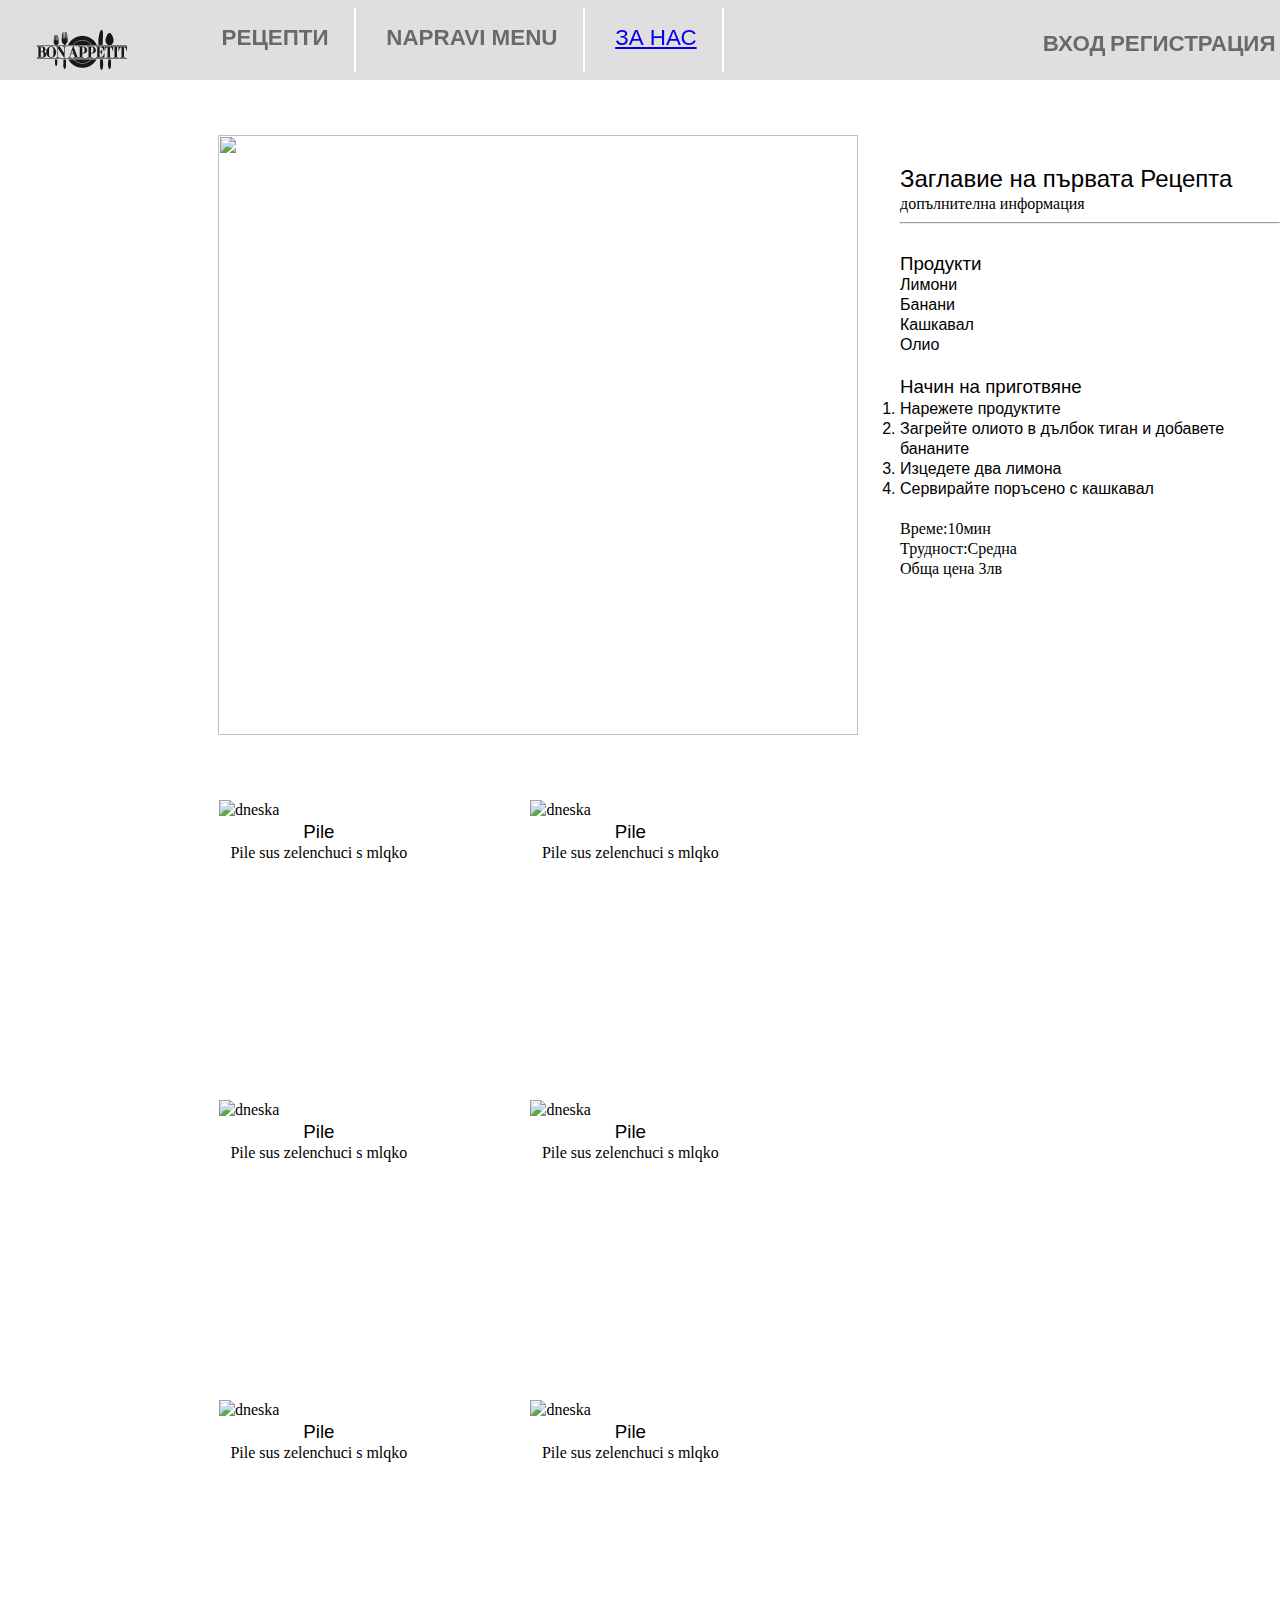
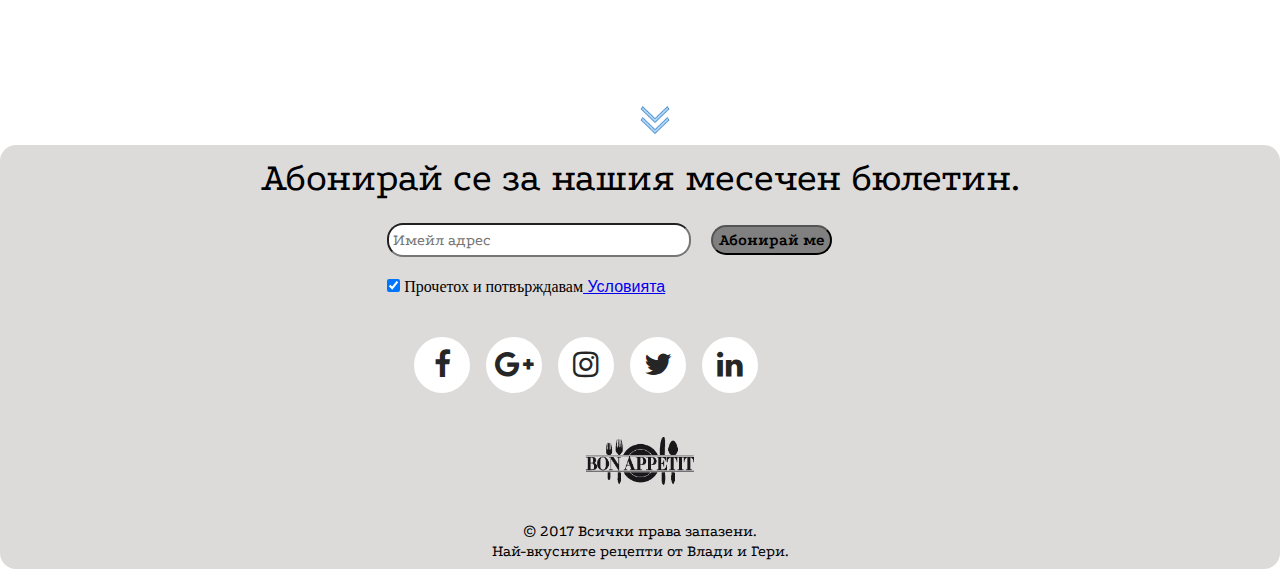
==== commit d6f82e2e: "add hidden contact form" ====
--- a/index.html
+++ b/index.html
@@ -13,7 +13,16 @@
     <script src='assets/javascript/view.js'></script>
     <script src='assets/javascript/userService.js'></script>
     <script src='assets/javascript/favoriteRecipesService.js'></script>
-
+    <script src='assets/javascript/optionController.js'></script>
+    <script src='assets/javascript/mainController.js'></script>
+
+    <script src='node_modules/handlebars/dist/handlebars.min.js'></script>
+    <script src='assets/javascript/fbLogin.js'></script>
+<style>
+    div.contactUs {
+        display:none;
+    }
+</style>
 </head>
 
 <body>
@@ -58,6 +67,7 @@
                 <ul>
                     <li id='openRecipe'>Рецепти</li>
                     <li>Napravi Menu</li>
+                    <li id='aboutUs'><a href='#aboutUs'>За нас</a></li>
                     <!--Hidden unless the user is logged in  -->
                     <li id='fav-recipes'>Любими Рецепти</li>
                 </ul>
@@ -67,6 +77,9 @@
                 <ul>
                     <li id='login'>Вход</li>
                     <li id='registration'>Регистрация</li>
+                    <li><fb:login-button scope="public_profile,email" onlogin="checkLoginState();">
+                    </fb:login-button></li>
+                    <div id="status"></div>
                 </ul>
                 <!-- <button id='login'>Вход</button>
                 <button id='registration'>Регистрация</button> -->
@@ -74,8 +87,50 @@
             <!--Recipe search engine Option3  -->
 
         </header>
+        
+                
+        
         <main>
+           <div id='contactUs-content' class='contactUs'>
+                        <!-- Когато се кликне на За нас -->
+                        <article>
+                                <h2>Свържи се с нас</h2>
+                                <p><em>Владимир Вецев</em></p>
+                                <p>тел: +359 888 154 335</p>
+                                <p>vladimirvetsev@gmail.com</p>
+                                <hr/>
+                                <p><em>Гергана Николова</em></p>
+                                <p>тел: +359 883 555 596</p>
+                                <p>gnikolova0709@gmail.com</p>
+                            </article>
+                            <article>
+                                <form id="contact_form" action="#" method="POST">
+                                    <div class="row">
+                                        <label for="name">Твоете име:</label><br />
+                                        <input id="name" class="input" name="name" type="text" value="" size="30" /><br />
+                                    </div>
+                                    <div class="row">
+                                        <label for="email">Твоята поща:</label><br />
+                                        <input id="email" class="input" name="email" type="text" value="" size="30" /><br />
+                                    </div>
+                                    <div class="row">
+                                        <label for="message">Твоето съобщение:</label><br />
+                                        <textarea id="message" class="input" name="message" rows="7" cols="30"></textarea><br />
+                                    </div>
+                                    <input type="hidden" name="action" value="submit" />
+                                    <input id="submit_button" type="submit" value="Изпрати" />
+                                </form>
+                            </article>
+                            <article>
+                                <h2>Адрес</h2>
+                                <div>
+                                        <iframe src="https://www.google.com/maps/embed?pb=!1m23!1m12!1m3!1d2467.087377090216!2d23.290172392104058!3d42.66394357661928!2m3!1f0!2f0!3f0!3m2!1i1024!2i768!4f13.1!4m8!3e6!4m0!4m5!1s0x40aa84ea538dfdef%3A0xd78af264a1dfcc28!2z0JjQvdGE0LjQuNC90LjRgtC4INCi0LDRg9GK0YAsIDE0MDQg0LrQsi4g0JzQsNC90LDRgdGC0LjRgNGB0LrQuCDQu9C40LLQsNC00LgsINCh0L7RhNC40Y8!3m2!1d42.6641409!2d23.2879827!5e0!3m2!1sbg!2sbg!4v1507501994182" width="500" height="350" frameborder="0" style="border:0" allowfullscreen></iframe>
+                                </div>
+                                <p>Бул. България 69<br/> Манастирски ливади<br/> София, България</p>
+                            </article>
+                    </div>
             <!--Yet to be optimized(SPA)  -->
+            <div class='visibleParth'>
             <section id='lastWeek'>
 
                 <article id="lastWeek-img">
@@ -355,6 +410,7 @@
                 <article></article>
                 <article></article>
             </section>
+            </div>
         </main>
         <!--Optional side menu/content for more info/adds and so on  -->
 
--- a/assets/css/styles.css
+++ b/assets/css/styles.css
@@ -1,13 +1,7 @@
 body {
-    background-color: rgb(9,48,15);
-    padding: 1em;
     font-family: Cambria, Cochin, Georgia, Times, Times New Roman, serif;
 }
 
-#wrapper {
-    width: 1165px;
-    margin: auto;
-}
 
 @media screen and (max-width: 1165px) {
     .wrapper {
@@ -16,22 +10,75 @@
 }
 
 /* Header style */
-header {
+header{
     box-sizing: border-box;
-    display: block;
-    background-color: khaki;
-    padding: 0.5em;
-    height: 150px;
-    margin: 0.5em;
-    border-radius: 1em;
-}
-
-header div#logo {
-    width: 200px;
+    width:100%;
+    height:80px;
+    background-color: rgba(221, 218, 218,0.9);
+    position: fixed;
+    z-index: 1;
+}
+header>div , nav{
     float: left;
-    margin: 30px;  
-}
-
+   
+    
+    
+}
+header>nav>ul{
+    box-sizing: border-box;
+}
+header>nav>ul>li{
+    display: inline-block;
+    text-transform: uppercase;
+    color: rgba(23, 26, 27,0.6);
+    font-size:1.4em;
+    font-weight: 700;
+    padding-left: 4%;
+    padding-right: 4%;
+    padding-top: 0.7em;
+    padding-bottom: 0.9em;
+    border-right: 0.1em solid white;
+    
+}
+header>nav>ul>li:last-child{
+    display: inline-block;
+    text-transform: uppercase;
+    color: rgba(23, 26, 27,0.6);
+    font-size:1.4em;
+    font-weight: 700;
+    padding-left: 4%;
+    padding-right: 4%;
+    padding-top: 1.3em;
+    padding-bottom: 1.3em;
+    border-right: 0.1em hidden white;
+    display: none;
+    
+}
+#forms>ul>li{
+    display: inline-block;
+    text-transform: uppercase;
+    color: rgba(23, 26, 27,0.6);
+    font-size:1.4em;
+    font-weight: 700;
+}
+#forms{
+    float: right;
+    height: 100%;
+    top:37%;
+    position: relative;
+}
+header>nav{
+    left:5%;
+    position: relative;
+    top:10%;    
+    width: 50%;
+}
+#logo{
+    width:100px;
+    height: 100px;
+    padding-left: 2em;
+   
+}
 
 header>div#login-form {
     background-color: gray;
@@ -118,66 +165,76 @@
 
 }
 
-#facebook-logo {
-    width: 30px;
-}
-
-header nav ul li:hover {
-    background-color:rgb(9,48,15);
-    color: whitesmoke;
-    border-radius: 2em;
-}
-
-header nav ul>li {
-    display: inline-block;
-    width: 13%;
-    font-size: 1.5em;
-    text-align: center;
-    box-sizing: border-box;
-    margin-top: 30px;
-    border-bottom: 2px solid green;
-    border-top: 2px solid green;
-}
-header nav ul>li:last-child {
-    display: none;
-}
+
 
 /* Main style */
 main {
     box-sizing: border-box;
     display: inline-block;
-    background-color: khaki;
-    padding: 0.5em;
-    margin: 0.5em;
-    border-radius: 1em;
     width: 100%;
 }
 #lastWeek{
+    float: left;
     width:100%;
-    height: 300px;
-    /* z-index: -1; */
-    
+    height: 700px;
+    margin-top: 100px;
+}
+#lastWeek-img{
+    width:65%;
+    display: inline-block;
+    text-align: center;
+    height: 700px
+}
+#lastWeek-recipes{
+    display: inline-block;
+    height: 700px;
+    padding-left: 5%;
+    padding-top: 4em;   
+}
+.recipeslide>ul>li{
+    list-style-type: none;   
+}
+.recipeslide{
+    display: none;
+    position: absolute;
+}
+.recipeslide:first-child{
+    display: block;
+}
+
+#lastWeek-recipes>h2{
+    padding-top: 3em;
 }
 .slide{
-    background-color: lightblue;
     display: block;
     position: absolute;
-    width: 60%;
-    height: 240px;
+    width: 50%;
+    top:15%;
+    left:17%;
 }
 .slide img{
-    height: 240px;
+    height: 600px;
     width: 100%;
-
-    
 }
 #whole_week{
-    height: 600px;
-   overflow: hidden;
-}
-.today-menu{
-    height: 250px;
-}
+   margin-left: 15%;
+   margin-right: 15%;
+}
+.menu{
+    height: 300px;
+    width:200px;
+    display: inline-block;
+    padding-right: 9%;
+    padding-left: 3%;
+}
+.menu-img>img{
+    width:300px; 
+    height:300px;
+}
+.menu-description{
+    text-align: center;
+}
+
 .today-menu:nth-child(odd) .nesthoVremennoZaSnimka{
     float: left;
 }
@@ -201,25 +258,25 @@
     height: 200px;
 }
 .tursacha-kategoriq{
-    display: none;
+    display:none;
 }
 #razshireni-neshta{
-    /* display: none; */
+/* display:none;*/
 }
 #razshireni-neshta>div{
-    display: inline-block;
+    display:inline-block;
 }
 .tursacha-kategoriq{
-    /* display: none; */
+    /*display:none;*/
 }
 
 /* footer styling */
 #footer {
     display: block;
-    background-color: khaki;
     padding: 0.5em;
     border-radius: 1em;
     box-sizing: border-box;
+    background-color: rgb(221, 218, 218);
 }
 
 /* newsletter */
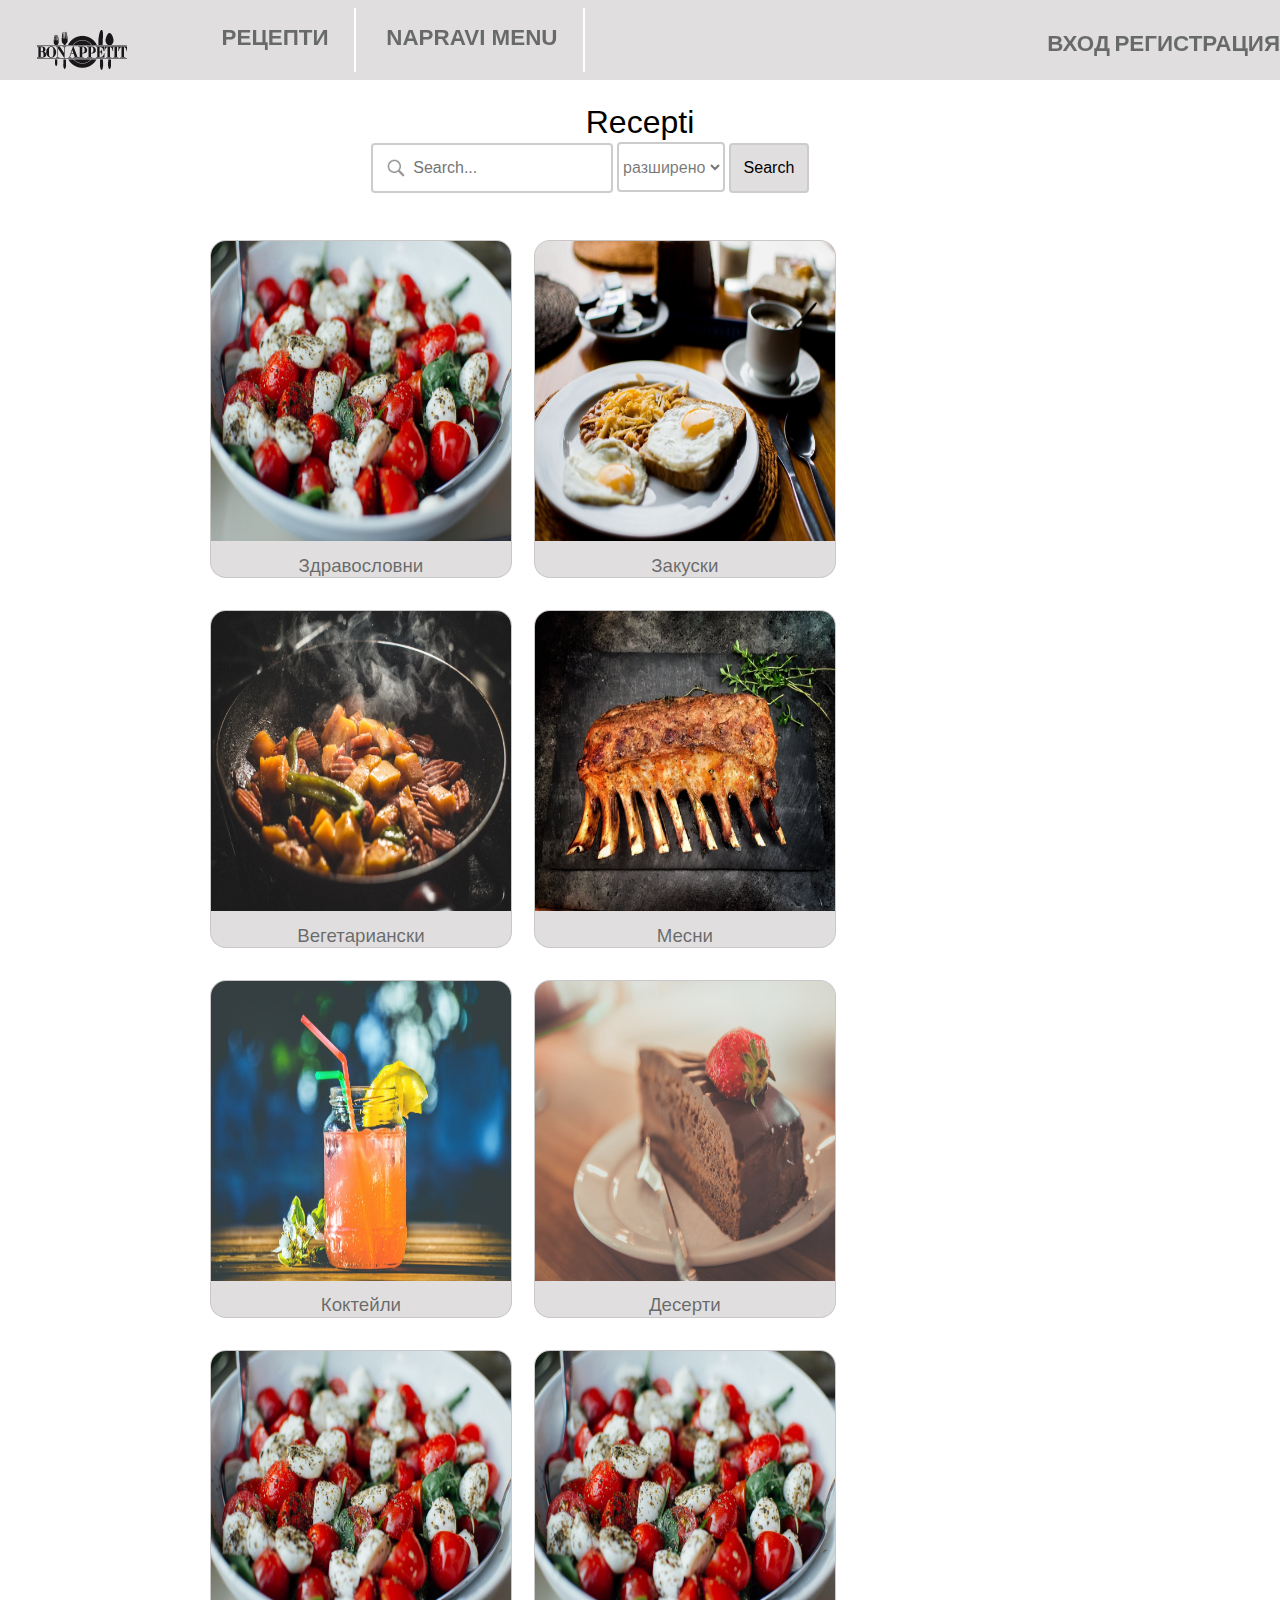
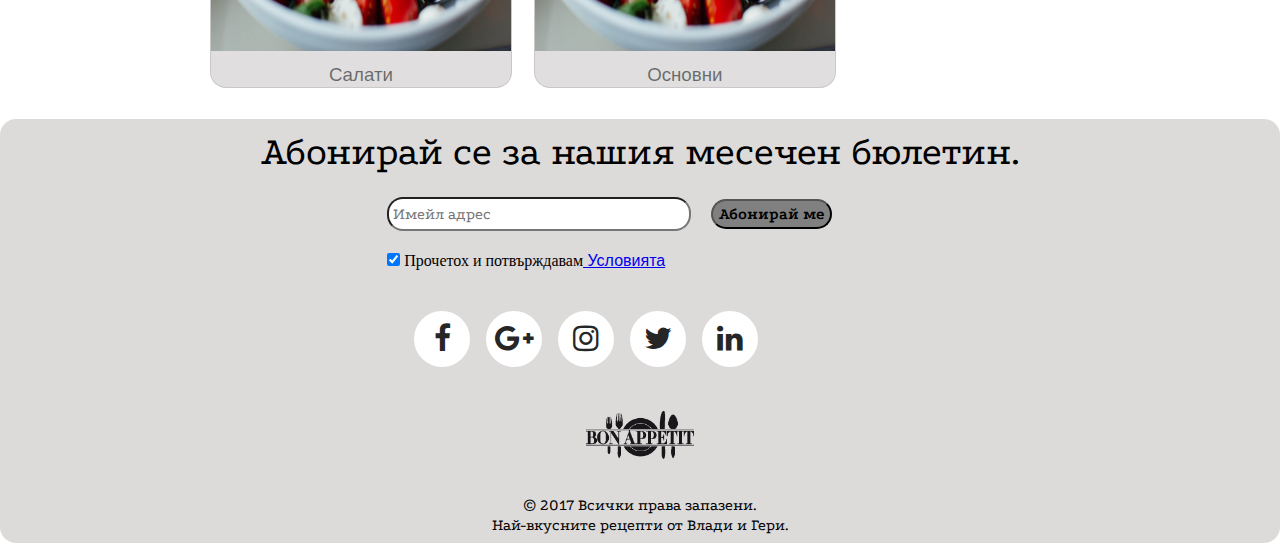
==== commit 1b31a320: "Add files via upload" ====
--- a/index.html
+++ b/index.html
@@ -1,458 +1,515 @@
-<!DOCTYPE html>
-<html lang="en">
-
-<head>
-    <meta charset="UTF-8">
-    <meta name="viewport" content="width=device-width, initial-scale=1.0">
-    <meta http-equiv="X-UA-Compatible" content="ie=edge">
-    <link rel="stylesheet" href="assets/css/defaultcss.css" />
-    <link rel="stylesheet" href="assets/css/styles.css" />
-    <link href="https://maxcdn.bootstrapcdn.com/font-awesome/4.7.0/css/font-awesome.min.css" rel="stylesheet">
-    <link href="https://fonts.googleapis.com/css?family=Podkova" rel="stylesheet">
-    <title>BonAppetit</title>
-    <script src='assets/javascript/view.js'></script>
-    <script src='assets/javascript/userService.js'></script>
-    <script src='assets/javascript/favoriteRecipesService.js'></script>
-    <script src='assets/javascript/optionController.js'></script>
-    <script src='assets/javascript/mainController.js'></script>
-
-    <script src='node_modules/handlebars/dist/handlebars.min.js'></script>
-    <script src='assets/javascript/fbLogin.js'></script>
-<style>
-    div.contactUs {
-        display:none;
-    }
-</style>
-</head>
-
-<body>
-    <div id='wrapper'>
-        <header>
-            <div id='login-form'>
-                <div id='login-content'>
-                    <img class='closeIcon' src="assets/images/close.png" alt="close icon">
-                    <h2 class='form-Heading'>Вход</h2>
-                    <form class='form-Content' action="#">
-                        <input id='personalUsername' type="text" name='Name' placeholder="Потребител:"></br>
-                        <input id='personalPassword' type="password" name='Password' placeholder="Парола:"></br>
-                        <p id='logIn-error'></p>
-                        <input type="checkbox" value="Запомни ме" /><span>Запомни ме</span></br>
-                        <button id='enetr-accout'>Влез</button>
-                    </form>
-                </div>
-            </div>
-            <div id='reg-form'>
-                <div id='reg-content'>
-                    <img class='closeIcon' src="assets/images/close.png" alt="close icon">
-                    <h2 class='form-Heading'>Регистрация</h2>
-                    <form class='form-Content' action="#">
-                        <input id='yourname' type="text" name='Name' placeholder="Your Name:"></br>
-                        <input id='regUsername' type="text" name='Name' placeholder="Username:"></br>
-                        <input id='email' type="text" name='email' placeholder="Email:"></br>
-                        <input id='regPass' type="password" name='Password' placeholder="Password:"></br>
-                        <input id='repregPass' type="password" name='RepeatPassword' placeholder="Repeat password:"><br>
-                        <p id='registration-error'> </p>
-                        <button id='makeRegistration'>Register</button>
-                    </form>
-                </div>
-            </div>
-            <!-- <div id='acc-settings'>
-                <!-- Neshto mai za po natam --
-                <p id='hello'></p>
-            </div> -->
-            <div id='logoDiv'>
-                <img id='logo' src='assets/images/bon_appetit_logo1.png' alt='logo' />
-            </div>
-            <nav>
-                <ul>
-                    <li id='openRecipe'>Рецепти</li>
-                    <li>Napravi Menu</li>
-                    <li id='aboutUs'><a href='#aboutUs'>За нас</a></li>
-                    <!--Hidden unless the user is logged in  -->
-                    <li id='fav-recipes'>Любими Рецепти</li>
-                </ul>
-            </nav>
-
-            <div id='forms'>
-                <ul>
-                    <li id='login'>Вход</li>
-                    <li id='registration'>Регистрация</li>
-                    <li><fb:login-button scope="public_profile,email" onlogin="checkLoginState();">
-                    </fb:login-button></li>
-                    <div id="status"></div>
-                </ul>
-                <!-- <button id='login'>Вход</button>
-                <button id='registration'>Регистрация</button> -->
-            </div>
-            <!--Recipe search engine Option3  -->
-
-        </header>
-        
-                
-        
-        <main>
-           <div id='contactUs-content' class='contactUs'>
-                        <!-- Когато се кликне на За нас -->
-                        <article>
-                                <h2>Свържи се с нас</h2>
-                                <p><em>Владимир Вецев</em></p>
-                                <p>тел: +359 888 154 335</p>
-                                <p>vladimirvetsev@gmail.com</p>
-                                <hr/>
-                                <p><em>Гергана Николова</em></p>
-                                <p>тел: +359 883 555 596</p>
-                                <p>gnikolova0709@gmail.com</p>
-                            </article>
-                            <article>
-                                <form id="contact_form" action="#" method="POST">
-                                    <div class="row">
-                                        <label for="name">Твоете име:</label><br />
-                                        <input id="name" class="input" name="name" type="text" value="" size="30" /><br />
-                                    </div>
-                                    <div class="row">
-                                        <label for="email">Твоята поща:</label><br />
-                                        <input id="email" class="input" name="email" type="text" value="" size="30" /><br />
-                                    </div>
-                                    <div class="row">
-                                        <label for="message">Твоето съобщение:</label><br />
-                                        <textarea id="message" class="input" name="message" rows="7" cols="30"></textarea><br />
-                                    </div>
-                                    <input type="hidden" name="action" value="submit" />
-                                    <input id="submit_button" type="submit" value="Изпрати" />
-                                </form>
-                            </article>
-                            <article>
-                                <h2>Адрес</h2>
-                                <div>
-                                        <iframe src="https://www.google.com/maps/embed?pb=!1m23!1m12!1m3!1d2467.087377090216!2d23.290172392104058!3d42.66394357661928!2m3!1f0!2f0!3f0!3m2!1i1024!2i768!4f13.1!4m8!3e6!4m0!4m5!1s0x40aa84ea538dfdef%3A0xd78af264a1dfcc28!2z0JjQvdGE0LjQuNC90LjRgtC4INCi0LDRg9GK0YAsIDE0MDQg0LrQsi4g0JzQsNC90LDRgdGC0LjRgNGB0LrQuCDQu9C40LLQsNC00LgsINCh0L7RhNC40Y8!3m2!1d42.6641409!2d23.2879827!5e0!3m2!1sbg!2sbg!4v1507501994182" width="500" height="350" frameborder="0" style="border:0" allowfullscreen></iframe>
-                                </div>
-                                <p>Бул. България 69<br/> Манастирски ливади<br/> София, България</p>
-                            </article>
-                    </div>
-            <!--Yet to be optimized(SPA)  -->
-            <div class='visibleParth'>
-            <section id='lastWeek'>
-
-                <article id="lastWeek-img">
-                    <div class='slide'><img src="assets/images/slide1.jpeg" alt=""></div>
-                    <div class='slide'><img src="assets/images/slide2.jpeg" alt=""></div>
-                    <div class='slide'><img src="assets/images/slide3.jpeg" alt=""></div>
-                    <div class='slide'><img src="assets/images/desert-category.jpeg" alt=""></div>
-                </article>
-                <article id="lastWeek-recipes">
-                    <div class="recipeslide">
-                        <h2>Заглавие на първата Рецепта</h2>
-                        <span>допълнителна информация</span>
-                        <hr><br>
-                        <h3>Продукти</h3>
-                        <ul>
-                            <li>Лимони</li>
-                            <li>Банани</li>
-                            <li>Кашкавал</li>
-                            <li>Олио</li>
-                        </ul><br>
-                        <h3>Начин на приготвяне</h3>
-
-                        <ol>
-                            <li>Нарежете продуктите</li>
-                            <li>Загрейте олиото в дълбок тиган и добавете бананите</li>
-                            <li>Изцедете два лимона</li>
-                            <li>Сервирайте поръсено с кашкавал</li>
-                        </ol><br>
-                        <span>Време:10мин</span><br>
-                        <span>Трудност:Средна</span><br>
-                        <span>Обща цена 3лв</span><br>
-                    </div>
-                    <div class="recipeslide">
-                        <h2>Заглавие на първата Рецепта</h2>
-                        <span>допълнителна информация</span>
-                        <hr><br>
-                        <h3>Продукти</h3>
-                        <ul>
-                            <li>fawfawf</li>
-                            <li>awfawfawf</li>
-                            <li>fawawf</li>
-                            <li>awfawf</li>
-                        </ul><br>
-                        <h3>Начин на приготвяне</h3>
-
-                        <ol>
-                            <li>Нарежете продуктите</li>
-                            <li>awfawfawf олиото в дълбок тиган и добавете бананите</li>
-                            <li>wfawfawf два лимона</li>
-                            <li>awfawfawf поръсено с кашкавал</li>
-                        </ol><br>
-                        <span>Време:10мин</span><br>
-                        <span>Трудност:Средна</span><br>
-                        <span>Обща цена 3лв</span><br>
-                    </div>
-                    <div class="recipeslide">
-                        <h2>Заглавие на първата Рецепта</h2>
-                        <span>допълawfawfнителна информация</span>
-                        <hr><br>
-                        <h3>Продукти</h3>
-                        <ul>
-                            <li>Лимони</li>
-                            <li>Банани</li>
-                            <li>Кawfawfawfawfашкавал</li>
-                            <li>Олио</li>
-                        </ul><br>
-                        <h3>Начин на приготвяне</h3>
-
-                        <ol>
-                            <li>Нареawfawfжете продуктите</li>
-                            <li>Загрейте олиото в дълбок тиган и добавете бананите</li>
-                            <li>Изцедете два лимона</li>
-                            <li>Сервирайте поръсено с кашкавал</li>
-                        </ol><br>
-                        <span>Време:10мин</span><br>
-                        <span>Трудност:Средна</span><br>
-                        <span>Обща цена 3лв</span><br>
-                    </div>
-                    <div class="recipeslide">
-                        <h2>Заглавие на първата Рецепта</h2>
-                        <span>допълнителна информация</span>
-                        <hr><br>
-                        <h3>Продукти</h3>
-                        <ul>
-                            <li>Лимони</li>
-                            <li>Банани</li>
-                            <li>Кашкавал</li>
-                            <li>Олио</li>
-                        </ul><br>
-                        <h3>Начин на приготвяне</h3>
-
-                        <ol>
-                            <li>Нарежете продуктите</li>
-                            <li>Загрейте олиото в дълбок тиган и добавете бананите</li>
-                            <li>Изцедете два лимона</li>
-                            <li>Сервирайте поръсено с кашкавал</li>
-                        </ol><br>
-                        <span>Време:10мин</span><br>
-                        <span>Трудност:Средна</span><br>
-                        <span>Обща цена 3лв</span><br>
-                    </div>
-                </article>
-            </section>
-
-
-            <section id='home_Page'>
-
-                <div id="whole_week">
-
-                    <article class="menu">
-                        <div class='menu-img'>
-                            <img class="daily" src="assets/images/slide1.jpeg" alt="dneska">
-                        </div>
-                        <div class='menu-description'>
-                            <h3>Pile</h3>
-                            <span>Pile sus zelenchuci s mlqko</span>
-                           
-                        </div>
-                    </article>
-                    <article class="menu">
-                        <div class='menu-img'>
-                            <img class="daily"src="assets/images/slide1.jpeg" alt="dneska">
-                        </div>
-                        <div class='menu-description'>
-                            <h3>Pile</h3>
-                            <span>Pile sus zelenchuci s mlqko</span>
-                           
-                        </div>
-                    </article>
-                    <article class="menu">
-                        <div class='menu-img'>
-                            <img class="daily" src="assets/images/slide1.jpeg" alt="dneska">
-                        </div>
-                        <div class='menu-description'>
-                            <h3>Pile</h3>
-                            <span>Pile sus zelenchuci s mlqko</span>
-                           
-                        </div>
-                    </article>
-                    <article class="menu">
-                        <div class='menu-img'>
-                            <img class="daily" src="assets/images/slide1.jpeg" alt="dneska">
-                        </div>
-                        <div class='menu-description'>
-                            <h3>Pile</h3>
-                            <span>Pile sus zelenchuci s mlqko</span>
-                           
-                        </div>
-                    </article>
-                    <article class="menu">
-                        <div class='menu-img'>
-                            <img class="daily" src="assets/images/slide1.jpeg" alt="dneska">
-                        </div>
-                        <div class='menu-description'>
-                            <h3>Pile</h3>
-                            <span>Pile sus zelenchuci s mlqko</span>
-                           
-                        </div>
-                    </article>
-                    <article class="menu">
-                        <div class='menu-img'>
-                            <img class="daily" src="assets/images/slide1.jpeg" alt="dneska">
-                        </div>
-                        <div class='menu-description'>
-                            <h3>Pile</h3>
-                            <span>Pile sus zelenchuci s mlqko</span>
-                           
-                        </div>
-                    </article>
-                </div>
-                <div>
-                    <img id='openTheDiv' style="width:30px; height:40px; margin-left:50%;" src="assets/images/openDiv.png" alt="">
-                </div>
-
-
-            </section>
-            <section id='recipes'>
-                <div id='category'>
-                    <article class='food'>
-                        <h1>Бързи</h1>
-                        <div>
-                            <img src="assets/images/slide1.jpeg" alt="burzi">
-                        </div>
-                        <div>
-                            <p>
-                                Lorem ipsum, dolor sit amet consectetur adipisicing elit. Qui animi amet, excepturi molestiae laboriosam fugiat. Harum, aliquam
-                                nulla facilis voluptatibus nam inventore, molestiae natus sed eius rerum dolor voluptas deserunt.
-                            </p>
-                            <button class='view'>Pregled</button>
-                            <section class='tursacha-kategoriq'>
-                                <button id='dropdown'>Oshte</button>
-                                <input type="text" placeholder="search" id='searchEngine' />
-                                <button id='searchRecipe'>tursi</button>
-                                <button id='razshireno'>Razshireno Tursene</button>
-                                <div id='razshireni-neshta'>
-                                    <div class='pick-checkbox'>
-                                        <h4>Narodnost</h4>
-                                        <input type="checkbox">
-                                        <p>Kitaiski</p>
-                                        <input type="checkbox">
-                                        <p>Kitaiski</p>
-                                        <input type="checkbox">
-                                        <p>Kitaiski</p>
-                                        <input type="checkbox">
-                                        <p>Kitaiski</p>
-                                    </div>
-                                    <div class='pick-checkbox'>
-                                        <h4>nachin</h4>
-                                        <input type="checkbox">
-                                        <p>Kitaiski</p>
-                                        <input type="checkbox">
-                                        <p>Kitaiski</p>
-                                        <input type="checkbox">
-                                        <p>Kitaiski</p>
-                                        <input type="checkbox">
-                                        <p>Kitaiski</p>
-                                    </div>
-                                    <div class='pick-checkbox'>
-                                        <h4>Narodnost</h4>
-                                        <input type="checkbox">
-                                        <p>Kitaiski</p>
-                                        <input type="checkbox">
-                                        <p>Kitaiski</p>
-                                        <input type="checkbox">
-                                        <p>Kitaiski</p>
-                                        <input type="checkbox">
-                                        <p>Kitaiski</p>
-                                    </div>
-                                    <div class='pick-checkbox'>
-                                        <h4>nachin</h4>
-                                        <input type="checkbox">
-                                        <p>Kitaiski</p>
-                                        <input type="checkbox">
-                                        <p>Kitaiski</p>
-                                        <input type="checkbox">
-                                        <p>Kitaiski</p>
-                                        <input type="checkbox">
-                                        <p>Kitaiski</p>
-                                    </div>
-                                </div>
-                            </section>
-                        </div>
-                    </article>
-                    <article class='food'>
-                        <h1>Бързи</h1>
-                        <div>
-                            <img src="assets/images/slide1.jpeg" alt="burzi">
-                        </div>
-                        <div>
-                            <p>
-                                Lorem ipsum, dolor sit amet consectetur adipisicing elit. Qui animi amet, excepturi molestiae laboriosam fugiat. Harum, aliquam
-                                nulla facilis voluptatibus nam inventore, molestiae natus sed eius rerum dolor voluptas deserunt.
-                            </p>
-                            <button class='view'>Pregled</button>
-                        </div>
-                    </article>
-                    <article class='food'>
-                        <h1>Бързи</h1>
-                        <div>
-                            <img src="assets/images/slide1.jpeg" alt="burzi">
-                        </div>
-                        <div>
-                            <p>
-                                Lorem ipsum, dolor sit amet consectetur adipisicing elit. Qui animi amet, excepturi molestiae laboriosam fugiat. Harum, aliquam
-                                nulla facilis voluptatibus nam inventore, molestiae natus sed eius rerum dolor voluptas deserunt.
-                            </p>
-                            <button class='view'>Pregled</button>
-
-                        </div>
-                    </article>
-
-                </div>
-            </section>
-            <section id='Make an recipe '>
-                <article></article>
-                <article></article>
-                <article></article>
-                <article></article>
-            </section>
-            </div>
-        </main>
-        <!--Optional side menu/content for more info/adds and so on  -->
-
-        <footer>
-            <!-- Footer -->
-            <div id="footer">
-                <!-- Newsletter -->
-                <div class="footer-newsletter">
-                    <div class="newsletter-title">Абонирай се за нашия месечен бюлетин.</div><br/>
-                    <div class="newsletter-form">
-                        <form id="newsletterForm">
-                            <div id="newsletter-input-and-submit">
-                                <input type="text" class="newsletter-input" name="newsletterEmail" value="" placeholder=" Имейл адрес">
-                                <button class="newsletter-submit-button">Абонирай ме</button>
-                            </div>
-                            <br/>
-                            <div class="custom-checkbox">
-                                <input type="checkbox" checked name="newsletterPrivacy" id="newsletterPrivacy" value="on" />
-                                <span>Прочетох и потвърждавам</span><a href="usloviq.pdf"> Условията</a>
-                            </div>
-                        </form>
-                    </div>
-                </div>
-                <!-- social media logos -->
-                <div class="icon-contact" id='icons-footer'>
-                    <ul>
-                        <li><a><i class="fa fa-facebook" aria-hidden="true"></i> </a> </li>
-                        <li><a><i class="fa fa-google-plus" aria-hidden="true"></i></a> </li>
-                        <li><a><i class="fa fa-instagram" aria-hidden="true"></i></a> </li>
-                        <li><a><i class="fa fa-twitter" aria-hidden="true"></i></a> </li>
-                        <li><a><i class="fa fa-linkedin" aria-hidden="true"></i></a> </li>
-                    </ul>
-                </div>
-                <!-- Logo and copyright -->
-                <div class="footer-logo">
-                    <div><a><img class="footer-logo-image" width="120" src="assets/images/bon_appetit_logo1.png" alt="Bon-Appetit"></a>
-                    </div>
-                    <div class="copyright">&copy; 2017 Всички права запазени. <br/>Най-вкусните рецепти от Влади и Гери.</div>
-                </div>
-            </div>
-        </footer>
-    </div>
-</body>
-
+<!DOCTYPE html>
+<html lang="en">
+
+<head>
+    <meta charset="UTF-8">
+    <meta name="viewport" content="width=device-width, initial-scale=1.0">
+    <meta http-equiv="X-UA-Compatible" content="ie=edge">
+    <link rel="stylesheet" href="assets/css/defaultcss.css" />
+    <link rel="stylesheet" href="assets/css/styles.css" />
+    <link href="https://maxcdn.bootstrapcdn.com/font-awesome/4.7.0/css/font-awesome.min.css" rel="stylesheet">
+    <link href="https://fonts.googleapis.com/css?family=Podkova" rel="stylesheet">
+    <title>BonAppetit</title>
+    <script src='assets/javascript/recipes.js'></script>
+    <script src='assets/javascript/userService.js'></script>
+    <script src='assets/javascript/view.js'></script>
+    <script src='assets/javascript/homePage.js'></script>
+    <script src='assets/javascript/recipeStore.js'></script>
+
+</head>
+
+<body>
+    <div id='wrapper'>
+        <header>
+            <div id='login-form'>
+                <div id='login-content'>
+                    <img class='closeIcon' src="assets/images/close.png" alt="close icon">
+                    <h2 class='form-Heading'>Вход</h2>
+                    <form class='form-Content' action="#">
+                        <input id='personalUsername' type="text" name='Name' placeholder="Потребител:"></br>
+                        <input id='personalPassword' type="password" name='Password' placeholder="Парола:"></br>
+                        <p id='logIn-error'></p>
+                        <input type="checkbox" value="Запомни ме" /><span>Запомни ме</span></br>
+                        <button id='enetr-accout'>Влез</button>
+                    </form>
+                </div>
+            </div>
+            <div id='reg-form'>
+                <div id='reg-content'>
+                    <img class='closeIcon' src="assets/images/close.png" alt="close icon">
+                    <h2 class='form-Heading'>Регистрация</h2>
+                    <form class='form-Content' action="#">
+                        <input id='yourname' type="text" name='Name' placeholder="Your Name:"></br>
+                        <input id='regUsername' type="text" name='Name' placeholder="Username:"></br>
+                        <input id='email' type="text" name='email' placeholder="Email:"></br>
+                        <input id='regPass' type="password" name='Password' placeholder="Password:"></br>
+                        <input id='repregPass' type="password" name='RepeatPassword' placeholder="Repeat password:"><br>
+                        <p id='registration-error'> </p>
+                        <button id='makeRegistration'>Register</button>
+                    </form>
+                </div>
+            </div>
+            <!-- <div id='acc-settings'>
+                <!-- Neshto mai za po natam --
+                <p id='hello'></p>
+            </div> -->
+            <div id='logoDiv'>
+                <img id='logo' src='assets/images/bon_appetit_logo1.png' alt='logo' />
+            </div>
+            <nav>
+                <ul>
+                    <li id='openRecipe'>Рецепти</li>
+                    <li>Napravi Menu</li>
+                    <!--Hidden unless the user is logged in  -->
+                    <li id='fav-recipes'>Любими Рецепти</li>
+                </ul>
+
+            </nav>
+
+            <div id='forms'>
+                <ul>
+                    <li id='login'>Вход</li>
+                    <li id='registration'>Регистрация</li>
+                </ul>
+                <!-- <button id='login'>Вход</button>
+                <button id='registration'>Регистрация</button> -->
+            </div>
+            <!--Recipe search engine Option3  -->
+
+        </header>
+        <main>
+            <!--Yet to be optimized(SPA)  -->
+            <section id='lastWeek'>
+
+                <article id="lastWeek-img">
+                    <div class='slide'><img src="assets/images/slide1.jpeg" alt=""></div>
+                    <div class='slide'><img src="assets/images/slide2.jpeg" alt=""></div>
+                    <div class='slide'><img src="assets/images/slide3.jpeg" alt=""></div>
+                    <div class='slide'><img src="assets/images/desert-category.jpeg" alt=""></div>
+                </article>
+                <article id="lastWeek-recipes">
+                    <div class="recipeslide">
+                        <h2>Заглавие на първата Рецепта</h2>
+                        <span>допълнителна информация</span>
+                        <hr><br>
+                        <h3>Продукти</h3>
+                        <ul>
+                            <li>Лимони</li>
+                            <li>Банани</li>
+                            <li>Кашкавал</li>
+                            <li>Олио</li>
+                        </ul><br>
+                        <h3>Начин на приготвяне</h3>
+
+                        <ol>
+                            <li>Нарежете продуктите</li>
+                            <li>Загрейте олиото в дълбок тиган и добавете бананите</li>
+                            <li>Изцедете два лимона</li>
+                            <li>Сервирайте поръсено с кашкавал</li>
+                        </ol><br>
+                        <span>Време:10мин</span><br>
+                        <span>Трудност:Средна</span><br>
+                        <span>Обща цена 3лв</span><br>
+                    </div>
+                    <div class="recipeslide">
+                        <h2>Заглавие на първата Рецепта</h2>
+                        <span>допълнителна информация</span>
+                        <hr><br>
+                        <h3>Продукти</h3>
+                        <ul>
+                            <li>fawfawf</li>
+                            <li>awfawfawf</li>
+                            <li>fawawf</li>
+                            <li>awfawf</li>
+                        </ul><br>
+                        <h3>Начин на приготвяне</h3>
+
+                        <ol>
+                            <li>Нарежете продуктите</li>
+                            <li>awfawfawf олиото в дълбок тиган и добавете бананите</li>
+                            <li>wfawfawf два лимона</li>
+                            <li>awfawfawf поръсено с кашкавал</li>
+                        </ol><br>
+                        <span>Време:10мин</span><br>
+                        <span>Трудност:Средна</span><br>
+                        <span>Обща цена 3лв</span><br>
+                    </div>
+                    <div class="recipeslide">
+                        <h2>Заглавие на първата Рецепта</h2>
+                        <span>допълawfawfнителна информация</span>
+                        <hr><br>
+                        <h3>Продукти</h3>
+                        <ul>
+                            <li>Лимони</li>
+                            <li>Банани</li>
+                            <li>Кawfawfawfawfашкавал</li>
+                            <li>Олио</li>
+                        </ul><br>
+                        <h3>Начин на приготвяне</h3>
+
+                        <ol>
+                            <li>Нареawfawfжете продуктите</li>
+                            <li>Загрейте олиото в дълбок тиган и добавете бананите</li>
+                            <li>Изцедете два лимона</li>
+                            <li>Сервирайте поръсено с кашкавал</li>
+                        </ol><br>
+                        <span>Време:10мин</span><br>
+                        <span>Трудност:Средна</span><br>
+                        <span>Обща цена 3лв</span><br>
+                    </div>
+                    <div class="recipeslide">
+                        <h2>Заглавие на първата Рецепта</h2>
+                        <span>допълнителна информация</span>
+                        <hr><br>
+                        <h3>Продукти</h3>
+                        <ul>
+                            <li>Лимони</li>
+                            <li>Банани</li>
+                            <li>Кашкавал</li>
+                            <li>Олио</li>
+                        </ul><br>
+                        <h3>Начин на приготвяне</h3>
+
+                        <ol>
+                            <li>Нарежете продуктите</li>
+                            <li>Загрейте олиото в дълбок тиган и добавете бананите</li>
+                            <li>Изцедете два лимона</li>
+                            <li>Сервирайте поръсено с кашкавал</li>
+                        </ol><br>
+                        <span>Време:10мин</span><br>
+                        <span>Трудност:Средна</span><br>
+                        <span>Обща цена 3лв</span><br>
+                    </div>
+                </article>
+            </section>
+
+
+            <section id='home_Page'>
+
+                <div id="whole_week">
+                    <article id='first' class="menu">
+                        <div class='menu-img'>
+                            <div class='view'>
+                                <p>View</p>
+                            </div>
+                            <img class="daily" src="assets/images/slide1.jpeg" alt="dneska">
+                        </div>
+                        <div class='menu-description'>
+                            <h3>Pile</h3>
+                            <span>Pile sus zelenchuci s mlqko</span>
+
+                        </div>
+                    </article>
+                    <article id='second' class="menu">
+                        <div class='menu-img'>
+                            <div class='view'>
+                                <p>View</p>
+                            </div>
+                            <img class="daily" src="assets/images/slide1.jpeg" alt="dneska">
+                        </div>
+                        <div class='menu-description'>
+                            <h3>Pile</h3>
+                            <span>Pile sus zelenchuci s mlqko</span>
+
+                        </div>
+                    </article>
+                    <article id='third' class="menu">
+                        <div class='menu-img'>
+                            <div class='view'>
+                                <p>View</p>
+                            </div>
+                            <img class="daily" src="assets/images/slide1.jpeg" alt="dneska">
+                        </div>
+                        <div class='menu-description'>
+                            <h3>Pile</h3>
+                            <span>Pile sus zelenchuci s mlqko</span>
+
+                        </div>
+                    </article>
+                    <article class='thisRecipe'>
+                        <!-- <img class="recipeImg" src="assets/images/slide1.jpeg" alt="dneska">
+                        <h2>Pile</h2>
+                        <span>Dopulnitelna informaciq</span>
+                        <hr>
+                        <h3>Kratko opisanie</h3><br>
+                        <p>aifjwpijfpawjf</p><br>
+                        <br>
+                        <hr>
+                        <ul>
+                            <li>Vremetraene</li>
+                            <li>Trudnost</li>
+                            <li>porcii</li>
+                        </ul><br>
+                        <h3>Tip recepta</h3><br>
+                        <span>Veg/mesna/desert</span><br>
+                        <div class="likes">
+                            <img src="assets/images/Favorite - Add.png" alt="awdawd">
+                        <img src="assets/images/Like.png" alt="awdawd">
+                        </div>
+                        <span class='showTheWhole'>Виж цялата рецепта тук</span>
+                        <img class='openDiv'src="assets/images/openDiv.png" alt="">
+                            
+                        <div class="howTo">
+                                <hr>
+
+                            <div class='howToIng'>
+                                <h3>Produkti</h3>
+                                <ul class="ingred-list ">
+                                    <li>2 red onions </li>
+                                    <li>2 cloves of garlic </li>
+                                    <li>1 fresh red chilli </li>
+                                    <li>2 large carrots </li>
+                                    <li>olive oil </li>
+                                    <li>1 heaped teaspoon sweet smoked paprika </li>
+                                    <li>1 level teaspoon cumin seeds </li>
+                                    <li>1 level teaspoon dried chilli flakes </li>
+                                    <li>6 medium sweet potatoes </li>
+                                    <li> 1 x 700 ml jar of passata </li>
+                                    <li>2 x 400 g tins of mixed beans </li>
+                                    <li>100 ml quality BBQ sauce </li>
+                                    <li>a few sprigs of fresh rosemary </li>
+                                    <li>½ a loaf of ciabatta or stale bread </li>
+                                    <li>40 g Cheddar cheese , optional </li>
+                                    <li>fat-free natural yoghurt , to serve </li>
+                                </ul>
+                            </div>
+                            <div class='howToMethod'>
+                                <h3>Nachin Na prigotvqne</h3>
+                                <ol>
+                                    <li>Preheat the oven to 180°C/350°F/gas 4.</li>
+                                    <li>Peel the onions and garlic, then finely slice with the chilli. Peel and chop the carrots.
+                                        Put all these into a large roasting tray and place on a medium heat with a lug of
+                                        oil, the paprika, cumin and chilli flakes. Cook for 20 minutes, or until softened,
+                                        stirring regularly.</li>
+                                    <li>Meanwhile, scrub the sweet potatoes clean, then rub them with a little oil, sea salt
+                                        and black pepper, place on a baking tray and put aside.</li>
+                                    <li>When the time’s up, stir the passata into the tray, add a splash of water to the empty
+                                        jar, swirl it around and pour it in along with the beans (juice and all). Drizzle
+                                        over the BBQ sauce, season lightly and stir well.</li>
+                                    <li>Pick and roughly chop the rosemary leaves, toss in a little oil and sprinkle over the
+                                        top, then place in the oven for around 1 hour, or until bubbling, baked and gorgeous,
+                                        adding a splash or two of water to loosen, if needed.</li>
+                                    <li>Put the tray of sweet potatoes into the oven for the same amount of time, or until soft
+                                        and cooked through.</li>
+                                    <li>Around 20 minutes before the beans are ready, tear the bread into rough chunks and toss
+                                        with a drizzle of oil in a roasting tray.</li>
+                                    <li>Grate over the Cheddar (if using), then place on the bottom shelf of the oven for around
+                                        15 minutes, or until crispy and golden, to make croutons.</li>
+                                    <li>Remove everything from the oven, tear up or squidge open the potatoes, and serve with
+                                        the beans, dollops of yoghurt and the homemade croutons to mop up that delicious
+                                        sauce, with a simple green salad on the side.</li>
+                                </ol>
+                            </div>
+                            <hr>
+                        </div> -->
+                        <!-- <div class='commentSection'>
+                            <h2>Coments</h2>
+                            <span>Cout Of coments</span><br>
+                            <img id='user-coments-img' src="#" alt="userImg">
+                            <textarea class='comentArea' name="comment" form="usrform" placeholder="Enter your comment"></textarea><br>
+                            <button class='addComment'>Coment</button>
+                        </div> -->
+                    </article>
+                    <article id='fourth' class="menu">
+                        <div class='menu-img'>
+                            <div class='view'>
+                                <p>View</p>
+                            </div>
+                            <img class="daily" src="assets/images/slide1.jpeg" alt="dneska">
+                        </div>
+                        <div class='menu-description'>
+                            <h3>Pile</h3>
+                            <span>Pile sus zelenchuci s mlqko</span>
+
+                        </div>
+                    </article>
+                    <article id='fifth' class="menu">
+                        <div class='menu-img'>
+                            <div class='view'>
+                                <p>View</p>
+                            </div>
+                            <img class="daily" src="assets/images/slide1.jpeg" alt="dneska">
+                        </div>
+                        <div class='menu-description'>
+                            <h3>Pile</h3>
+                            <span>Pile sus zelenchuci s mlqko</span>
+
+                        </div>
+                    </article>
+                    <article id='sixth' class="menu">
+                        <div class='menu-img'>
+                            <div class='view'>
+                                <p>View</p>
+                            </div>
+                            <img class="daily" src="assets/images/slide1.jpeg" alt="dneska">
+                        </div>
+                        <div class='menu-description'>
+                            <h3>Pile</h3>
+                            <span>Pile sus zelenchuci s mlqko</span>
+
+                        </div>
+                    </article>
+                </div>
+                <div>
+                    <img id='openTheDiv' style="width:30px; height:40px; margin-left:50%;" src="assets/images/openDiv.png" alt="">
+                </div>
+
+
+            </section>
+
+            <section id='recipes'>
+                <h1>Recepti</h1>
+                <div id="search">
+                    <form action="/action_page.php">
+                        <input type="text," id="search" placeholder="Search...">
+                        <select id='searchSelect'name="searchBy">
+                            <option disabled selected value="">разширено</option>
+                            <option value="all">Всички</option>
+                            <option value="produkt">Продукт</option>
+                            <option value="podpravka">Подправка</option>
+                            <option value="naiHaresvani">НайХаресвани</option>
+                            <option value="lesni">Лесни</option>
+                            <option value="trudni">Трудни</option>
+                        </select>
+                    </form>
+                    <button id='howToSearch'>Search</button>
+
+                </div>
+
+
+                <div class="cat-container">
+                    <img id='healths' src="assets/images/helthy-category.jpg" alt="" class="categori-img">
+                    <div>
+                        <h3>Здравословни</h3>
+                    </div>
+                </div>
+
+                <div id='bfs' class="cat-container">
+                    <img src="assets/images/breakfast-category.jpeg" alt="" class="categori-img">
+                    <div>
+                        <h3>Закуски</h3>
+                    </div>
+                </div>
+
+                <div id='veges' class="cat-container">
+                    <img src="assets/images/slide1.jpeg" alt="" class="categori-img">
+                    <div>
+                        <h3>Вегетариански</h3>
+                    </div>
+                </div>
+               
+
+               
+                <div id='meats' class="cat-container">
+                    <img src="assets/images/meat-category.jpeg" alt="" class="categori-img">
+                    <div>
+                        <h3>Месни</h3>
+                    </div>
+                </div>
+                <div id='manyLikes'>
+                        
+                                        </div> 
+                <div id='easyRec'>
+                        
+                                        </div> 
+                <div id='hardRec'>
+                        
+                                        </div> 
+                <div id='manyLikes'>
+                        
+                                        </div> 
+                <div id='sortRecipesMeats'>
+                        
+                    </div>
+                <div id='sortRecipesHealth'>
+                        
+                    </div>
+                <div id='sortRecipesVegs'>
+                        
+                    </div>
+                <div id='sortRecipesBrfast'>
+                        
+                    </div>
+
+                <div id='cocktails' class="cat-container">
+                    <img src="assets/images/cocktails-category.jpeg" alt="" class="categori-img">
+                    <div>
+                        <h3>Коктейли</h3>
+                    </div>
+                </div>
+                <div id='deserts' class="cat-container">
+                    <img src="assets/images/desert-category.jpeg" alt="" class="categori-img">
+                    <div>
+                        <h3>Десерти</h3>
+                    </div>
+                </div>
+                <div id='salat' class="cat-container">
+                    <img src="assets/images/helthy-category.jpg" alt="" class="categori-img">
+                    <div>
+                        <h3>Салати</h3>
+                    </div>
+                </div>
+                <div id='mainMeal' class="cat-container">
+                    <img src="assets/images/helthy-category.jpg" alt="" class="categori-img">
+                    <div>
+                        <h3>Основни</h3>
+                    </div>
+                </div>
+
+    </div>
+
+
+
+    </section>
+
+    <section id='Make an recipe '>
+        <article></article>
+        <article></article>
+        <article></article>
+        <article></article>
+    </section>
+    </main>
+    <!--Optional side menu/content for more info/adds and so on  -->
+
+    <footer>
+        <!-- Footer -->
+        <div id="footer">
+            <!-- Newsletter -->
+            <div class="footer-newsletter">
+                <div class="newsletter-title">Абонирай се за нашия месечен бюлетин.</div><br/>
+                <div class="newsletter-form">
+                    <form id="newsletterForm">
+                        <div id="newsletter-input-and-submit">
+                            <input type="text" class="newsletter-input" name="newsletterEmail" value="" placeholder=" Имейл адрес">
+                            <button class="newsletter-submit-button">Абонирай ме</button>
+                        </div>
+                        <br/>
+                        <div class="custom-checkbox">
+                            <input type="checkbox" checked name="newsletterPrivacy" id="newsletterPrivacy" value="on" />
+                            <span>Прочетох и потвърждавам</span><a href="usloviq.pdf"> Условията</a>
+                        </div>
+                    </form>
+                </div>
+            </div>
+            <!-- social media logos -->
+            <div class="icon-contact" id='icons-footer'>
+                <ul>
+                    <li><a><i class="fa fa-facebook" aria-hidden="true"></i> </a> </li>
+                    <li><a><i class="fa fa-google-plus" aria-hidden="true"></i></a> </li>
+                    <li><a><i class="fa fa-instagram" aria-hidden="true"></i></a> </li>
+                    <li><a><i class="fa fa-twitter" aria-hidden="true"></i></a> </li>
+                    <li><a><i class="fa fa-linkedin" aria-hidden="true"></i></a> </li>
+                </ul>
+            </div>
+            <!-- Logo and copyright -->
+            <div class="footer-logo">
+                <div><a><img class="footer-logo-image" width="120" src="assets/images/bon_appetit_logo1.png" alt="Bon-Appetit"></a>
+                </div>
+                <div class="copyright">&copy; 2017 Всички права запазени. <br/>Най-вкусните рецепти от Влади и Гери.</div>
+            </div>
+        </div>
+    </footer>
+    </div>
+</body>
+
 </html>--- a/assets/css/defaultcss.css
+++ b/assets/css/defaultcss.css
@@ -1,83 +1,83 @@
-/* Global Defaults */
-html, body {
-    margin: 0px;
-    padding: 0px;
-    border: 0px;
-    }
-    body {
-    font: 1em/1.25 Arial, Helvetica, sans-serif;
-    }
-    
-    /* Headlines */
-    h1, h2, h3, h4, h5, h6 {
-    margin: 0;
-    padding: 0;
-    font-weight: normal;
-    font-family: Arial, Helvetica, sans-serif;
-    }
-    
-    /* Text Styles */
-    p, th, td, li, dd, dt, ul, ol, blockquote, q, acronym, abbr, a, input, select, textarea {
-    margin: 0;
-    padding: 0;
-    font: normal normal normal 1em/1.25 Arial, Helvetica, sans-serif;
-    }
-    blockquote {
-    margin: 1.25em;
-    padding: 1.25em
-    }
-    q {
-    font-style: italic;
-    }
-    acronym, abbr {
-    cursor: help;
-    border-bottom: 1px dashed;
-    }
-    small {
-    font-size:.85em;
-    }
-    big {
-    font-size:1.2em;
-    }
-    
-    /* Links and Images */
-    a, a:link, a:visited, a:active, a:hover {
-    text-decoration: underline;
-    }
-    img {
-    border: none;
-    }
-    
-    /* Tables */
-    table {
-    margin: 0;
-    padding: 0;
-    border: none;
-    }
-    
-    /* Forms */
-    form {
-    margin: 0;
-    padding: 0;
-    display: inline;
-    }
-    label {
-    cursor: pointer;
-    }
-    
-    /* Common Classes */
-    .clear { clear: both; }
-    .floatLeft { float: left; }
-    .floatRight { float: right; }
-    .textLeft { text-align: left; }
-    .textRight { text-align: right; }
-    .textCenter { text-align: center; }
-    .textJustify { text-align: justify; }
-    .blockCenter { display: block; margin-left: auto; margin-right: auto; } /* remember to set width */
-    .bold { font-weight: bold; }
-    .italic { font-style: italic; }
-    .underline { text-decoration: underline; }
-    .noindent { margin-left: 0; padding-left: 0; }
-    .nomargin { margin: 0; }
-    .nopadding { padding: 0; }
+/* Global Defaults */
+html, body {
+    margin: 0px;
+    padding: 0px;
+    border: 0px;
+    }
+    body {
+    font: 1em/1.25 Arial, Helvetica, sans-serif;
+    }
+    
+    /* Headlines */
+    h1, h2, h3, h4, h5, h6 {
+    margin: 0;
+    padding: 0;
+    font-weight: normal;
+    font-family: Arial, Helvetica, sans-serif;
+    }
+    
+    /* Text Styles */
+    p, th, td, li, dd, dt, ul, ol, blockquote, q, acronym, abbr, a, input, select, textarea {
+    margin: 0;
+    padding: 0;
+    font: normal normal normal 1em/1.25 Arial, Helvetica, sans-serif;
+    }
+    blockquote {
+    margin: 1.25em;
+    padding: 1.25em
+    }
+    q {
+    font-style: italic;
+    }
+    acronym, abbr {
+    cursor: help;
+    border-bottom: 1px dashed;
+    }
+    small {
+    font-size:.85em;
+    }
+    big {
+    font-size:1.2em;
+    }
+    
+    /* Links and Images */
+    a, a:link, a:visited, a:active, a:hover {
+    text-decoration: underline;
+    }
+    img {
+    border: none;
+    }
+    
+    /* Tables */
+    table {
+    margin: 0;
+    padding: 0;
+    border: none;
+    }
+    
+    /* Forms */
+    form {
+    margin: 0;
+    padding: 0;
+    display: inline;
+    }
+    label {
+    cursor: pointer;
+    }
+    
+    /* Common Classes */
+    .clear { clear: both; }
+    .floatLeft { float: left; }
+    .floatRight { float: right; }
+    .textLeft { text-align: left; }
+    .textRight { text-align: right; }
+    .textCenter { text-align: center; }
+    .textJustify { text-align: justify; }
+    .blockCenter { display: block; margin-left: auto; margin-right: auto; } /* remember to set width */
+    .bold { font-weight: bold; }
+    .italic { font-style: italic; }
+    .underline { text-decoration: underline; }
+    .noindent { margin-left: 0; padding-left: 0; }
+    .nomargin { margin: 0; }
+    .nopadding { padding: 0; }
     .nobullet { list-style: none; list-style-image: none; }--- a/assets/css/styles.css
+++ b/assets/css/styles.css
@@ -173,6 +173,160 @@
     display: inline-block;
     width: 100%;
 }
+#home_Page{
+    display: none;
+}
+#lastWeek{
+    display: none;
+
+}
+#openDiv{
+    clear: left;
+    float: left;
+    margin-left: 50%;
+    width:3em;
+}
+.showTheWhole{
+    clear: left;
+    float: left;
+    margin-left: 45%;
+}
+#recipes{
+    /* background-color: rgb(103 , 145, 172); */
+    display: block;
+    padding-top: 8%;
+    box-sizing: border-box;
+    width:70%;
+    margin: auto;
+}
+#recipes>h1{
+    text-align: center;
+    margin: auto;
+}
+#searchIcon{
+    height: 2em;
+}
+#search>form>input{
+    width: 45%;
+    box-sizing: border-box;
+    border: 2px solid #ccc;
+    border-radius: 4px;
+    font-size: 16px;
+    background-color: white;
+    background-image: url('search.png');
+    background-size: 25px 25px;
+    background-position: 10px 10px; 
+    background-repeat: no-repeat;
+    padding: 12px 20px 12px 40px;
+    -webkit-transition: width 0.4s ease-in-out;
+    transition: width 0.4s ease-in-out;
+}
+#search{
+    margin:auto;
+    margin-bottom: 3em;
+    height: 50px;
+    width:60%;
+}
+#howToSearch{
+    height: 50px;
+    width: 15%;
+    box-sizing: border-box;
+    border: 2px solid #ccc;
+    border-radius: 4px;
+    font-size: 16px;
+    padding: 0;
+    background-color: rgba(221, 218, 218,0.9);;
+   
+}
+/* #search>form{
+    left:25%;
+} */
+#search>form>input:focus {
+    width: 60%;
+}
+#search>form>select{
+    width: 20%;
+    height: 50px;
+    box-sizing: border-box;
+    border: 2px solid #ccc;
+    color:rgba(23, 26, 27,0.6);
+    border-radius: 4px;
+    font-size: 16px;
+    background-color: white;
+    background-position: 10px 10px; 
+    background-repeat: no-repeat;
+    /* padding: 12px 20px 12px 40px; */
+    -webkit-transition: width 0.4s ease-in-out;
+    transition: width 0.4s ease-in-out;
+}
+#search{
+    /* clear: both; */
+    /* background-color: violet; */
+    /* display: inline; */
+    /* width:250px; */
+    /* margin: auto; */
+    /* margin-top: 2em;
+    margin-bottom: 2em; */
+}
+.cat-container>img{
+   width: 300px;
+   height: 300px;
+}
+.cat-container{
+    overflow: hidden;
+    background-color:rgba(221, 218, 218,0.9);
+    border: 0.1em solid rgba(0, 0, 0, 0.1);
+    border-radius: 1em;
+    position: relative;
+    display: inline-block;
+    color: rgba(23, 26, 27,0.6);
+    /* height: 400px; */
+    /* padding-left: 2em; */
+    /* padding-right: 2em; */
+    margin-left: 2%;   
+    margin-bottom: 3%;   
+}
+.categoryRec{
+    width:50px;
+    height: 100px;
+    background-color: blanchedalmond;
+}
+.cat-container h3{
+    margin-top: 0.4em;
+    text-align: center;
+}
+#recipes>input{
+    /* margin-left: 40%;
+    margin-top: 12%;
+    width: 360px;
+    margin-bottom: 5%; */
+    margin: auto;
+}
+/* #categories{
+    /* position: absolute; */
+    /* width: 70%; */
+    /* padding-left:10%; */
+    /* margin-left:15%; */
+    /* height: 80%; */
+    /* background-color: yellow; */
+    /* padding-right:10%; */
+    /* margin:auto; */
+/* } */ */
+
+/* .cat-container{
+    background-color: blue;
+    width:300px;
+    float: left;
+    margin: 3em;
+    padding: auto;
+} */
+
+
+#sortedRecipes{
+    width:500px;
+    /* background-color: lightblue; */
+    height: 500px
+}
 #lastWeek{
     float: left;
     width:100%;
@@ -180,10 +334,10 @@
     margin-top: 100px;
 }
 #lastWeek-img{
-    width:65%;
-    display: inline-block;
-    text-align: center;
-    height: 700px
+    width:70%;
+    display: inline-block;
+    text-align: center;
+    height: 800px
 }
 #lastWeek-recipes{
     display: inline-block;
@@ -208,68 +362,187 @@
 .slide{
     display: block;
     position: absolute;
-    width: 50%;
+    width: 55%;
     top:15%;
-    left:17%;
+    left:14%;
 }
 .slide img{
     height: 600px;
     width: 100%;
 }
 #whole_week{
-   margin-left: 15%;
-   margin-right: 15%;
+   margin-left: 12%;
+   width:70%;
 }
 .menu{
-    height: 300px;
+    height: 400px;
     width:200px;
     display: inline-block;
     padding-right: 9%;
     padding-left: 3%;
+    
+}
+.menu-img{
+    width:300px; 
+    height:300px;
+    background-color: rgba(121, 120, 120, 0.6);
 }
 .menu-img>img{
     width:300px; 
     height:300px;
+    overflow: hidden;
+    
+   
+}
+.view{
+    margin-top: 240px;
+    width: 200px;
+    margin-left:50px;
+    border-radius: 2em;
+    height: 50px;
+    position: absolute;
+    background-color:rgba(121, 120, 120, 0.6);
+    color:rgba(221, 218, 218,1);
+}
+.view>p{
+    text-align: center;
+    margin-top: 15px; 
+    text-transform: uppercase;
+    font-size:1em;
+    font-weight: 700;
 }
 .menu-description{
-    text-align: center;
-}
-
-.today-menu:nth-child(odd) .nesthoVremennoZaSnimka{
-    float: left;
-}
-.today-menu:nth-child(even) .nesthoVremennoZaSnimka{
+    width: 300px;
+    text-align: center;
+    padding-top: 30px;
+    /* background: rgba(0,0,0,0.1); */
+}
+.menu-description>h3{
+    font-weight: 700;
+    color:rgba(121, 120, 120, 0.6)
+}
+.thisRecipe{
+    width:100%;
+    /* background-color:yellow; */
+    margin:0;
+    margin-bottom:2em;
+    padding-bottom: 2em;
+    
+    text-align: center;
+    display: inline-block;
+    /* height: 1200px;  */
+    overflow: hidden;
+}
+
+.thisRecipe>ul{
+    display: inline-block;
+    margin-left: 3em;
+}
+.thisRecipe>h3,p{
+    /* display: inline-block; */
+    /* margin-left: 3em; */
+}
+
+
+.thisRecipe>span{
+    color: rgb(103 , 145, 172);
+    /* padding-left: 3em; */
+    /* text-align: right; */
+}
+.howTo{
+    box-sizing: border-box;
+    display:inline-block;  
+    /* position: relative; */
+    width:100%;
+    margin: auto;
+}
+
+.howToIng{
+    width:500px;
+    /* display: inline-block; */
+    margin: auto;
+    float: left;
+    /* position: relative; */
+    text-align: center;    
+}
+
+.howToIng>ul>li{
+    padding-bottom: 1em;
+    list-style-type: none;
+}
+.likes{
+    width:25%;
+    padding: 1em;
+    display: inline;
+}
+
+
+.likes>img{
+    
     float: right;
-}
-
-#findRecipe{
+    width:50px;
+}
+
+.howToMethod{
+    display: inline-block;
+    width:500px;
+    /* float: right; */
+    position: relative;
+    padding: 2em;
+    text-align: left;
+}
+.howToMethod>h3{
+    text-align: center;
+}
+.howToMethod>ol>li{
+    padding: .5em;
+}
+.thisRecipe>ul>li{
+    list-style-type: none;
+}
+/* .thisRecipe>hr{
+    width:55%;
+} */
+ .recipeImg{
+    margin: 1em;
+    width:29.3em;
+    height: 28em;
+    float: left;
+}
+.thisRecipe>h2{
+    text-align: center;
+    margin-top: 1em;
+    padding: 1em;
+}
+.commentSection{
+    text-align: center;
+    width:60%;
+    background-color: lightblue;
+    padding-bottom: 2em;
+    margin: auto;
+}
+.commentSection>span{
+    float: left;
+    margin-left:2em;
+}
+.comentArea{
+    width: 60%;
+    height: 70px;
+    max-height: 100px;
+}
+.addComment{
+    background-color: lightgreen;
+    width:150px;
+    height: 20px;
+}
+
+option:disabled{
     display: none;
 }
-
-.food{
-    width: 25%;
-    float: left;
-}
-#recipes{
-    display: none;
-}
-.food img{
-    width:150px;
-    height: 200px;
-}
-.tursacha-kategoriq{
-    display:none;
-}
-#razshireni-neshta{
-/* display:none;*/
-}
-#razshireni-neshta>div{
-    display:inline-block;
-}
-.tursacha-kategoriq{
-    /*display:none;*/
-}
-
+#shortDescription{
+    height: 40px;
+    overflow: hidden;
+}
 /* footer styling */
 #footer {
     display: block;
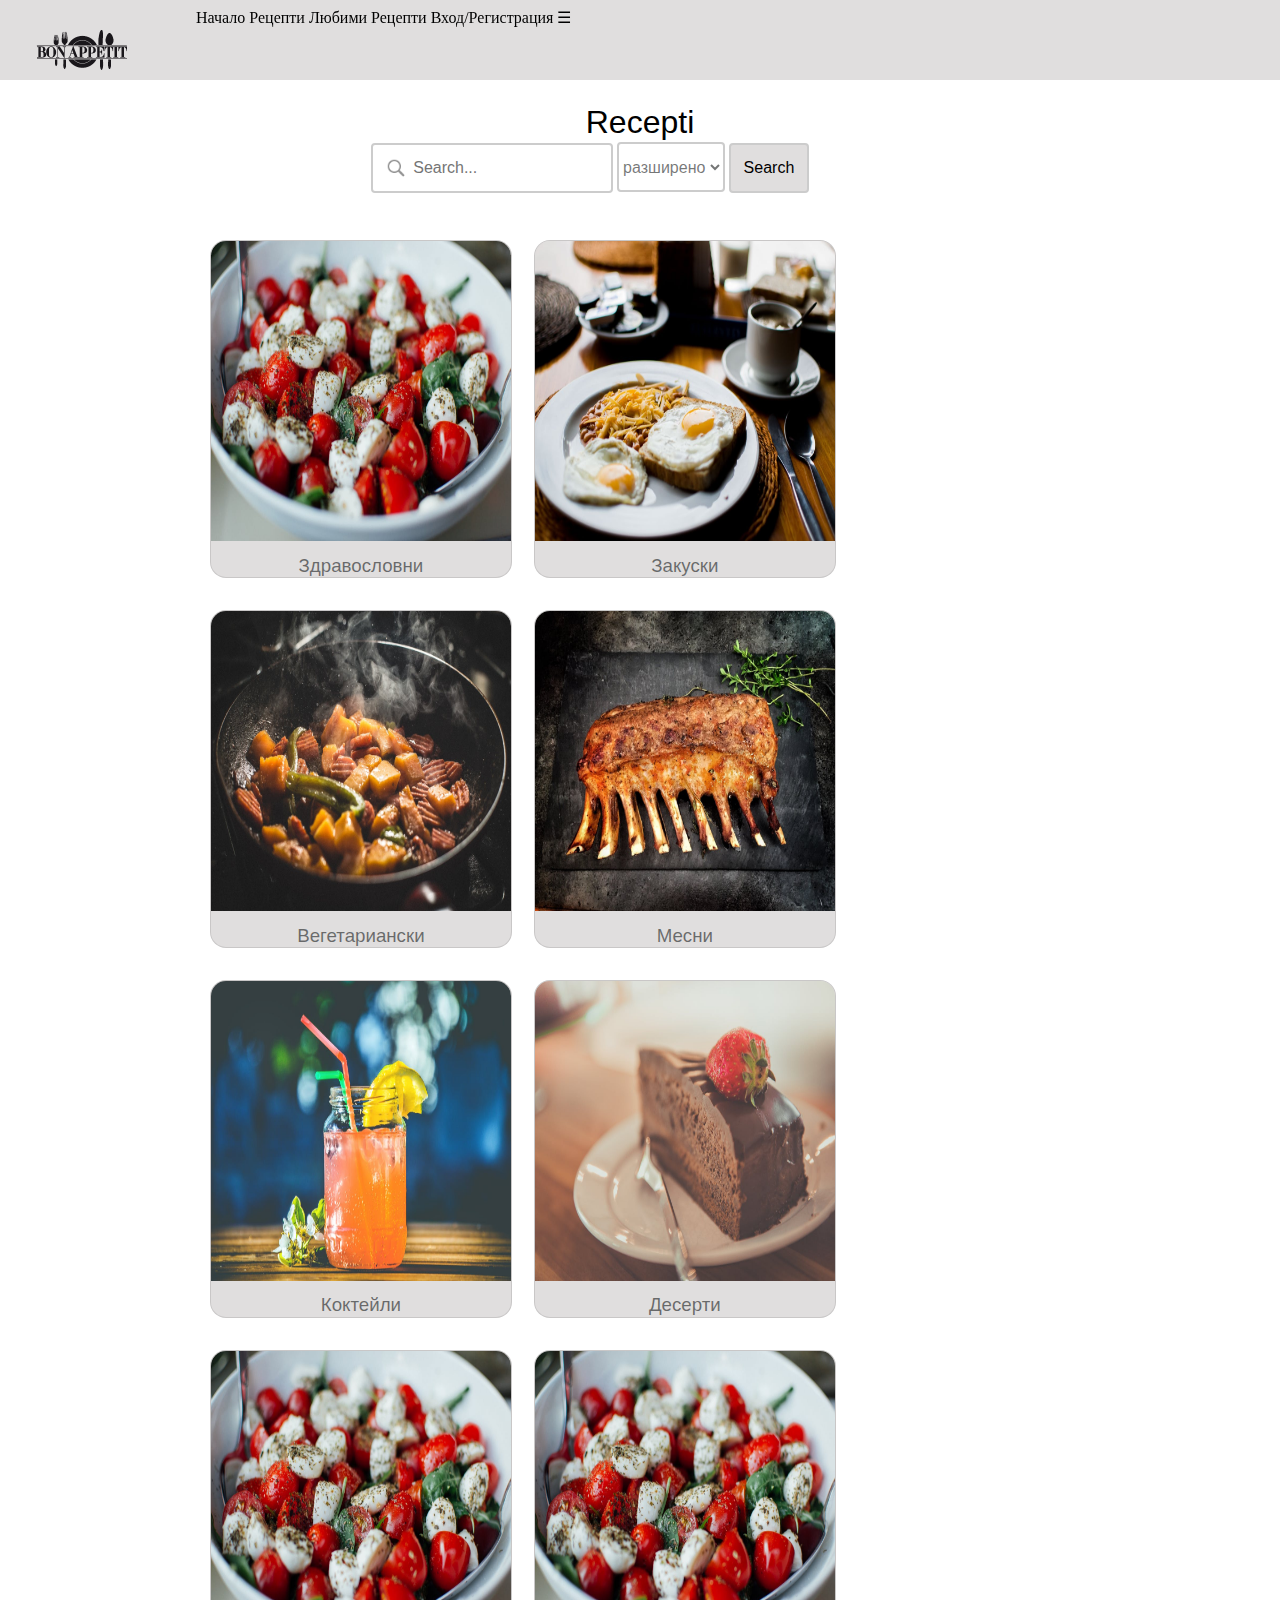
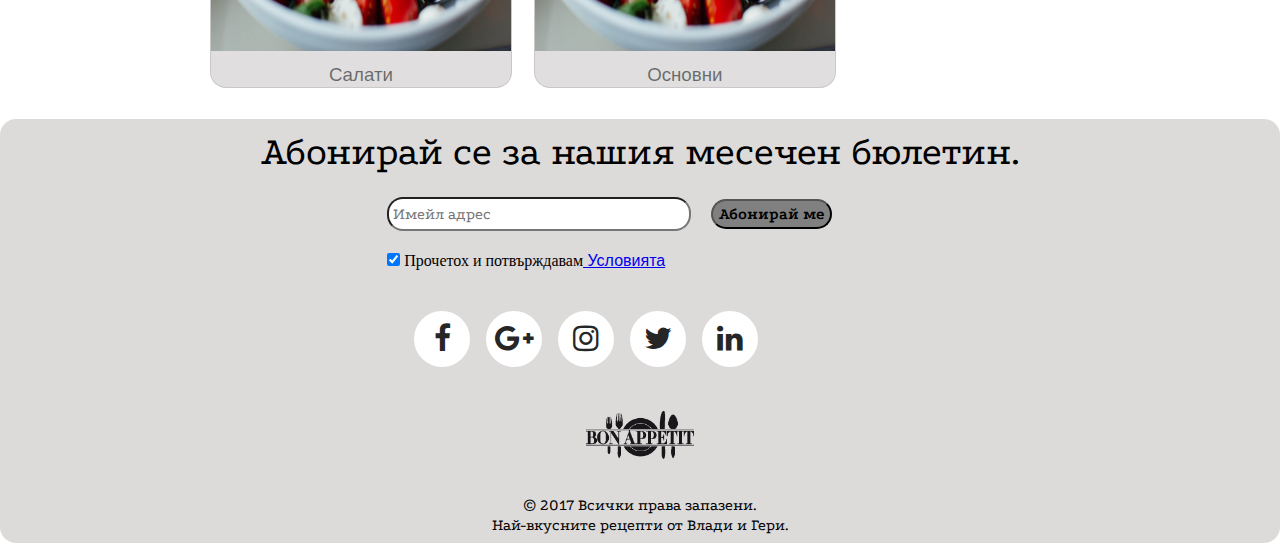
==== commit f10f60b0: "responsive nav" ====
--- a/index.html
+++ b/index.html
@@ -57,24 +57,14 @@
                 <img id='logo' src='assets/images/bon_appetit_logo1.png' alt='logo' />
             </div>
             <nav>
-                <ul>
-                    <li id='openRecipe'>Рецепти</li>
-                    <li>Napravi Menu</li>
-                    <!--Hidden unless the user is logged in  -->
-                    <li id='fav-recipes'>Любими Рецепти</li>
-                </ul>
-
-            </nav>
-
-            <div id='forms'>
-                <ul>
-                    <li id='login'>Вход</li>
-                    <li id='registration'>Регистрация</li>
-                </ul>
-                <!-- <button id='login'>Вход</button>
-                <button id='registration'>Регистрация</button> -->
-            </div>
-            <!--Recipe search engine Option3  -->
+   
+                <span>Начало</span>
+                <span id='openRecipe'>Рецепти</span>
+                <span>Любими Рецепти</span>
+                <span id='login'>Вход/Регистрация</span>
+                <span class="icon">&#9776</span>
+                <span id='logedUser'></span>
+                
 
         </header>
         <main>
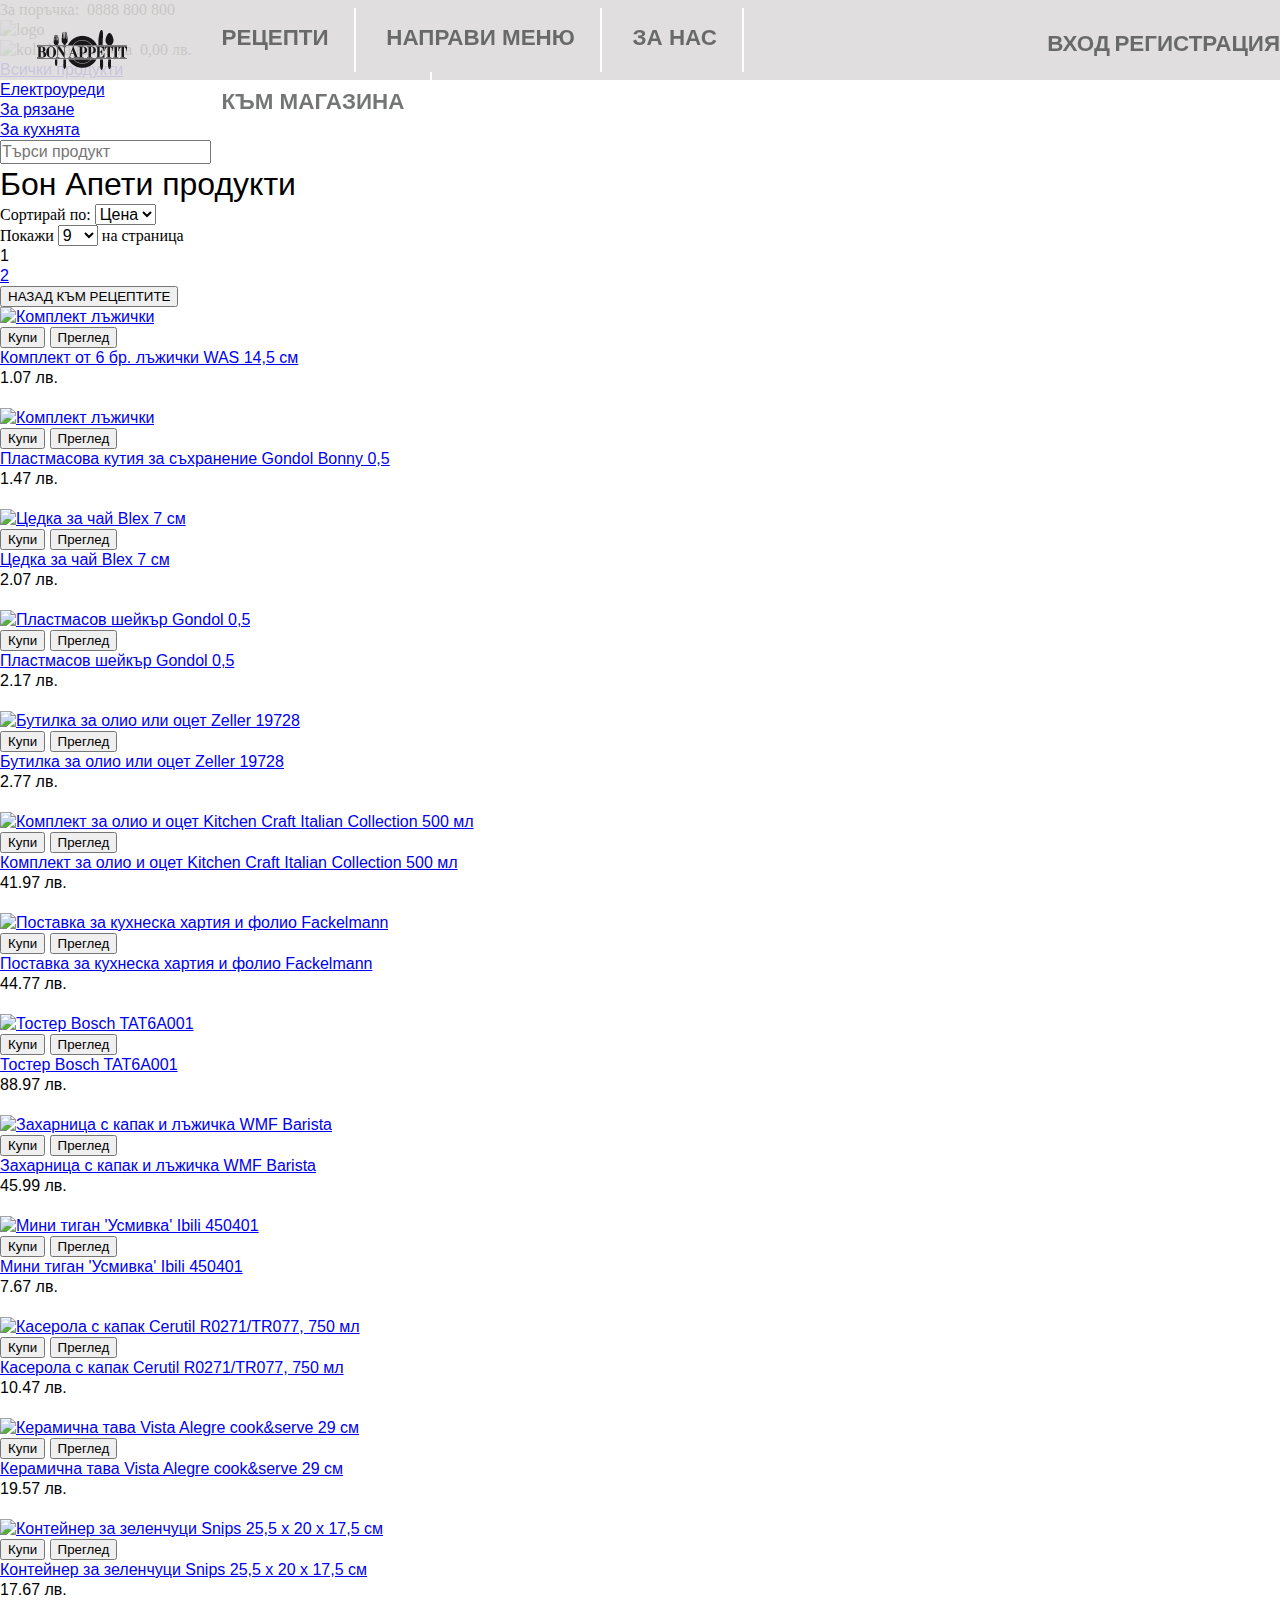
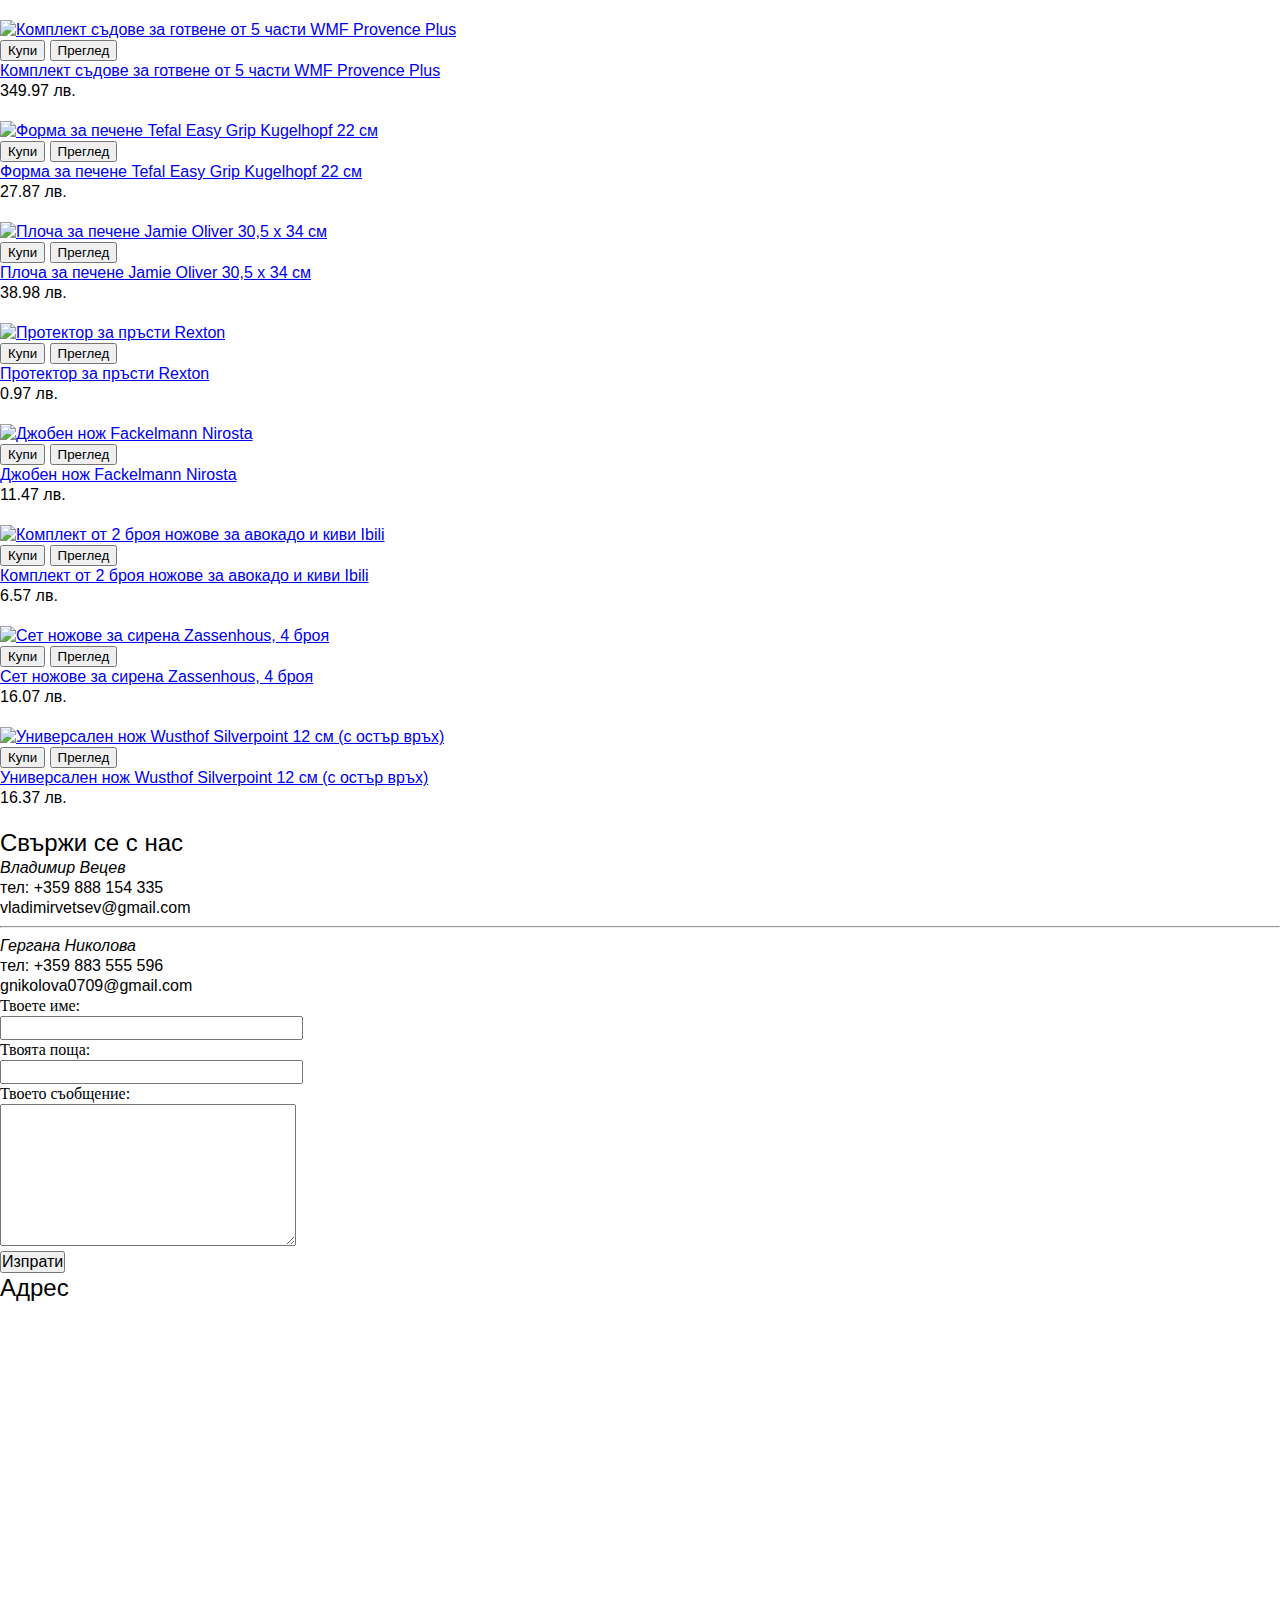
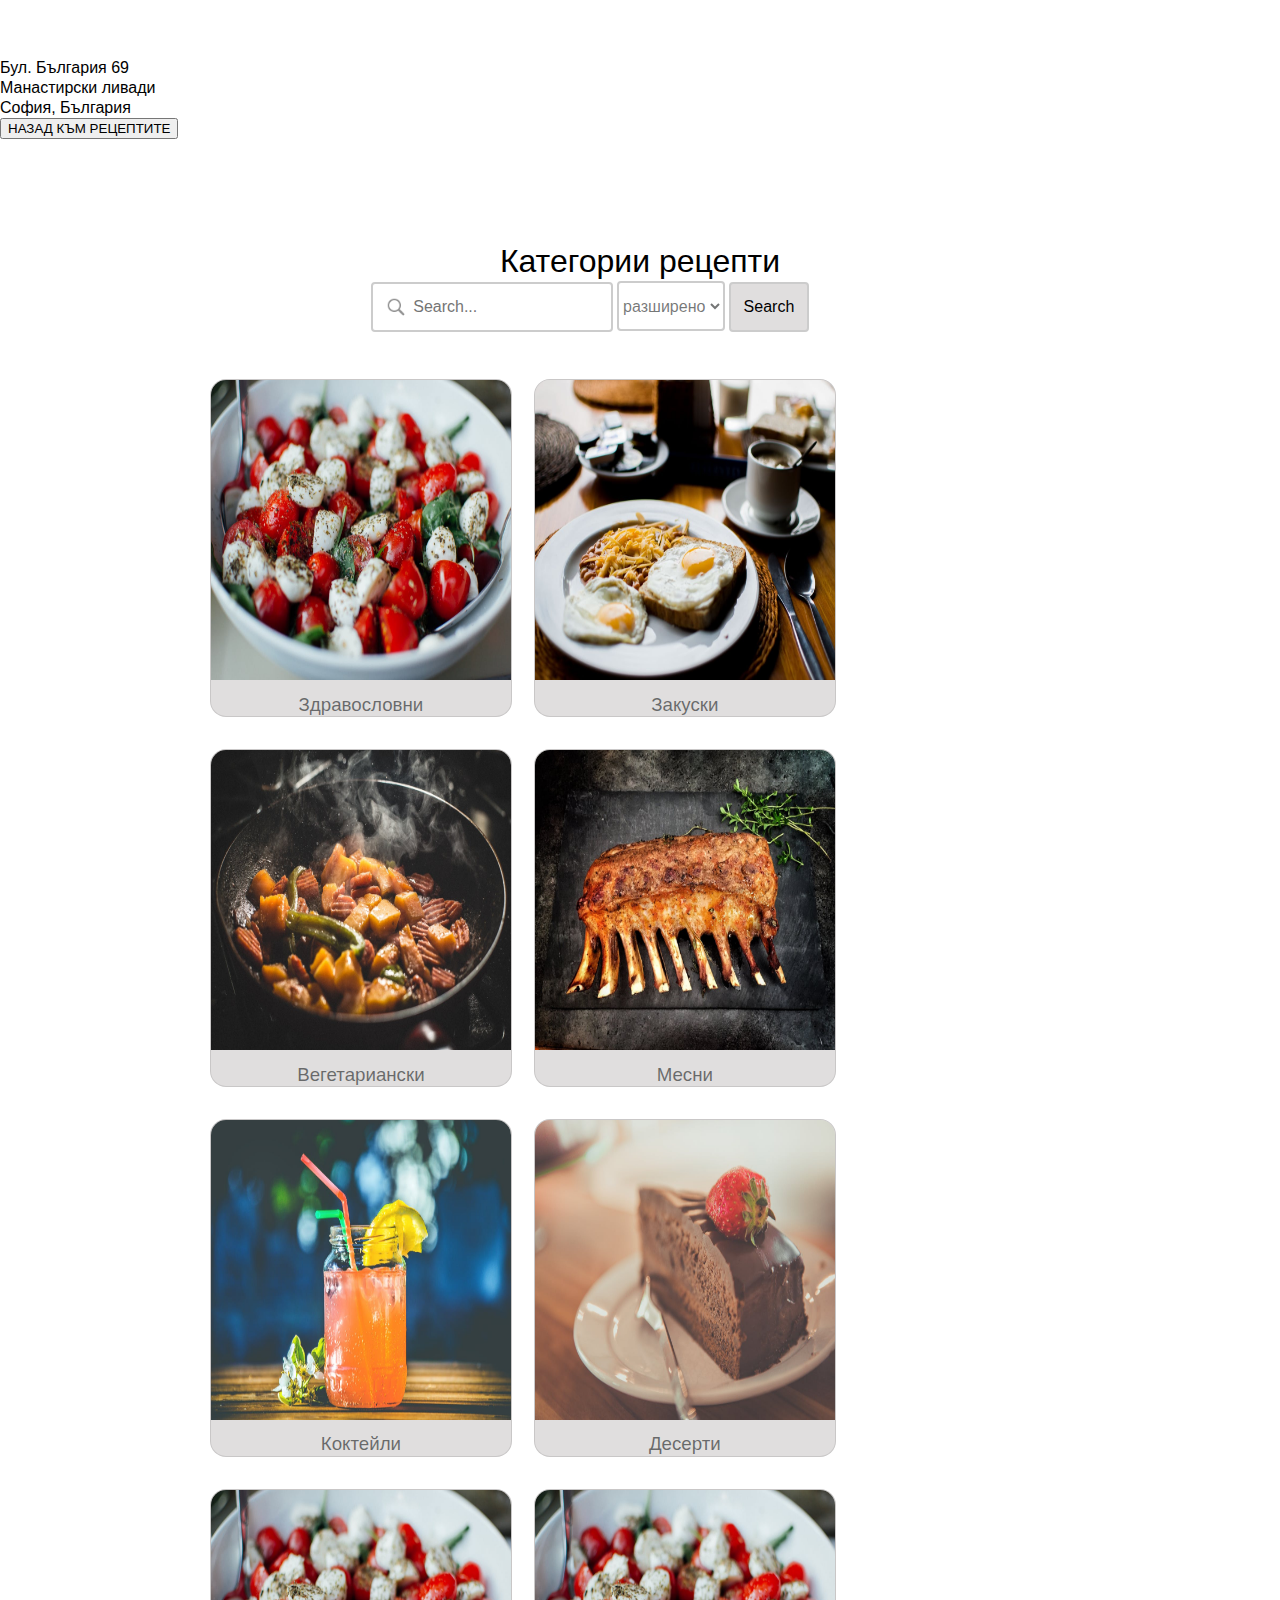
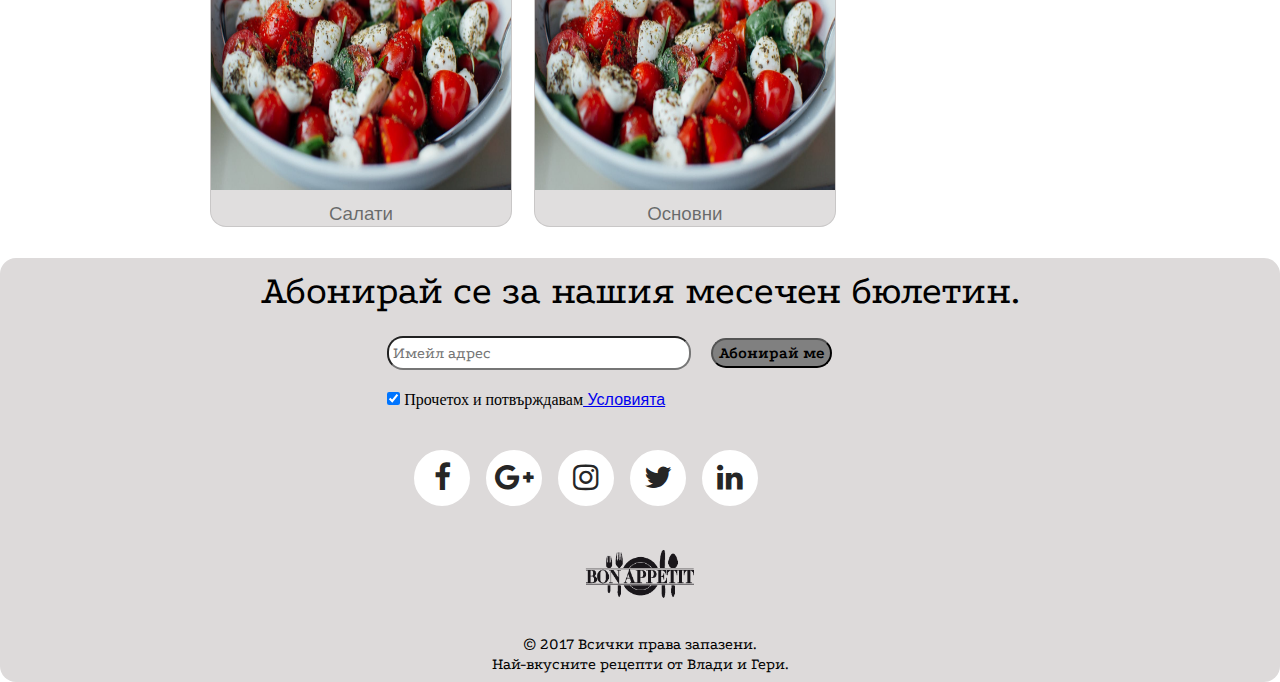
==== commit ccae59ba: "all content uploaded" ====
--- a/index.html
+++ b/index.html
@@ -7,7 +7,11 @@
     <meta http-equiv="X-UA-Compatible" content="ie=edge">
     <link rel="stylesheet" href="assets/css/defaultcss.css" />
     <link rel="stylesheet" href="assets/css/styles.css" />
+    <link rel="stylesheet" href="assets/css/shop_style.css">
+    <link rel="stylesheet" href="assets/css/reset.css">
     <link href="https://maxcdn.bootstrapcdn.com/font-awesome/4.7.0/css/font-awesome.min.css" rel="stylesheet">
+    <link href="https://fonts.googleapis.com/css?family=Philosopher" rel="stylesheet">
+    <link href="https://fonts.googleapis.com/css?family=Vollkorn" rel="stylesheet">
     <link href="https://fonts.googleapis.com/css?family=Podkova" rel="stylesheet">
     <title>BonAppetit</title>
     <script src='assets/javascript/recipes.js'></script>
@@ -15,6 +19,9 @@
     <script src='assets/javascript/view.js'></script>
     <script src='assets/javascript/homePage.js'></script>
     <script src='assets/javascript/recipeStore.js'></script>
+    <script src='assets/javascript/mainController.js'></script>
+    <script src='assets/javascript/modelShop.js'></script>
+    <script src='assets/javascript/bonappetitController.js'></script>
 
 </head>
 
@@ -57,167 +64,771 @@
                 <img id='logo' src='assets/images/bon_appetit_logo1.png' alt='logo' />
             </div>
             <nav>
-   
-                <span>Начало</span>
-                <span id='openRecipe'>Рецепти</span>
-                <span>Любими Рецепти</span>
-                <span id='login'>Вход/Регистрация</span>
-                <span class="icon">&#9776</span>
-                <span id='logedUser'></span>
-                
+                <ul>
+                    <li id='openRecipe'>Рецепти</li>
+                    <li>Направи меню</li>
+                    <li id='aboutUs'>За нас</li>
+                    <li id='toTheShop'>Към магазина</li>
+                    <!--Hidden unless the user is logged in  -->
+                    <li id='fav-recipes'>Любими Рецепти</li>
+                </ul>
+            </nav>
+
+            <div id='forms'>
+                <ul>
+                    <li id='login'>Вход</li>
+                    <li id='registration'>Регистрация</li>
+                </ul>
+                <!-- <button id='login'>Вход</button>
+                <button id='registration'>Регистрация</button> -->
+            </div>
+            <!--Recipe search engine Option3  -->
 
         </header>
         <main>
+            <div id='theShop'>
+                <div id='wrapper2'>
+                    <div class='block-element'>
+
+                        <!-- Top info for shopping and login form -->
+                        <div id='forOrder'>
+                            <span>За поръчка: <img src="assets/images/telephone.png" alt="" width="15px"/> 0888 800 800</span>
+                        </div>
+
+                        <!-- Bon Appetit logo -->
+                        <div><img src="assets/images/bonap.png" alt="logo" width="200px" id='logo-header' /></div>
+
+                        <!-- Shopping cart info -->
+                        <div id='shoping-cart'>
+                            <div class="top-cart">
+                                <img src="assets/images/shopping-cart.png" alt="kolichka" width="30" height="auto" />
+                                <span class="empty">Количка&nbsp;  <span class="price">0,00</span>&nbsp;лв.</span>
+                            </div>
+                            <div class="cartView" style="display:none;">
+                                <p id='cart-content'>Нямате добавени продукти в количката</p>
+                            </div>
+                        </div>
+
+                        <!-- Type products - navigation -->
+                        <div id='navShop'>
+                            <ul>
+                                <li id='allProducts'><a href='#'>Всички продукти</a></li>
+                                <li id='el'><a href='#'>Електроуреди</a></li>
+                                <li id='cut'><a href='#'>За рязане</a></li>
+                                <li id='kitchen'><a href='#'>За кухнята</a></li>
+                                <li><input name='product' id='searchProduct' type="text" placeholder="Търси продукт" /></li>
+                            </ul>
+                        </div>
+                    </div>
+
+                    <main class='block-element'>
+                        <!-- Title on top of the main -->
+                        <div class="page-title category-title">
+                            <h1 class="main-area-title">Бон Апети продукти</h1>
+                        </div>
+
+                        <!-- Sort by name and price and Show on the page -->
+                        <div class="sort-by">
+                            <label>Сортирай по:</label>
+                            <select>
+                                    <option value='name'>Име</option>
+                                    <option value='price' selected="selected">Цена</option>
+                                    </select>
+                        </div>
+
+                        <div class="pager">
+                            <div class="limiter">
+                                <span class="visible-desktop">
+                                    <label>Покажи</label>
+                                    <select>
+                                        <option value="9" selected="selected">9</option>
+                                        <option value="12">12</option>
+                                    </select> на страница 
+                                    </span>
+                            </div>
+
+                            <div class="pages">
+                                <strong></strong>
+                                <ol>
+                                    <li class="current">1</li>
+                                    <li><a href="#2">2</a></li>
+                                </ol>
+                            </div>
+                        </div>
+                        <button id='nazadotshopa'>НАЗАД КЪМ РЕЦЕПТИТЕ</button>
+                        <!-- Product box -->
+
+                        <div id='namereniProducti'></div>
+                        <div class="category-products">
+                            <ul class="products">
+                                <li class="kitchen">
+                                    <div class="product-box">
+                                        <a href="#lujichki6" title="Комплект от 6 бр. лъжички WAS 14,5 см" class="product-image" style="position: relative;">
+                                                <img src="assets/images/lujichki6.jpg" alt="Комплект лъжички">
+                                            </a>
+
+                                        <div class="actions">
+                                            <button type="button" title="" class="button-buy" )>Купи</button>
+                                            <button type="button" title="" class="button-view" )>Преглед</button>
+                                        </div>
+
+                                        <div class="product-name">
+                                            <a href="#lujichki6" title="Комплект от 6 бр. лъжички WAS 14,5 см">Комплект от 6 бр. лъжички WAS 14,5 см</a>
+                                        </div>
+
+                                        <div class="price-box">
+                                            <span><span class="price">1.07</span>&nbsp;лв.</span>
+                                        </div>
+                                        <br>
+                                    </div>
+                                </li>
+
+                                <li class="kitchen">
+                                    <div class="product-box">
+                                        <a href="#plastmasovakutiq" title="Пластмасова кутия за съхранение Gondol Bonny 0,5" class="product-image" style="position: relative;">
+                                                <img src="assets/images/plastmasovaKutiq.jpg" alt="Комплект лъжички">
+                                            </a>
+
+                                        <div class="actions">
+                                            <button type="button" title="" class="button-buy" )>Купи</button>
+                                            <button type="button" title="" class="button-view" )>Преглед</button>
+                                        </div>
+
+                                        <div class="product-name">
+                                            <a href="#plastmasovakutiq" title="Пластмасова кутия за съхранение Gondol Bonny 0,5">Пластмасова кутия за съхранение Gondol Bonny 0,5</a>
+                                        </div>
+
+                                        <div class="price-box">
+                                            <span><span class="price">1.47</span>&nbsp;лв.</span>
+                                        </div>
+                                        <br>
+                                    </div>
+                                </li>
+
+                                <li class="kitchen">
+                                    <div class="product-box">
+                                        <a href="#cedka" title="Цедка за чай Blex 7 см" class="product-image" style="position: relative;">
+                                                <img src="assets/images/cedka.jpg" alt="Цедка за чай Blex 7 см">
+                                            </a>
+
+                                        <div class="actions">
+                                            <button type="button" title="" class="button-buy" )>Купи</button>
+                                            <button type="button" title="" class="button-view" )>Преглед</button>
+                                        </div>
+
+                                        <div class="product-name">
+                                            <a href="#cedka" title="Цедка за чай Blex 7 см">Цедка за чай Blex 7 см</a>
+                                        </div>
+
+                                        <div class="price-box">
+                                            <span><span class="price">2.07</span>&nbsp;лв.</span>
+                                        </div>
+                                        <br>
+                                    </div>
+                                </li>
+
+                                <li class="kitchen">
+                                    <div class="product-box">
+                                        <a href="#shaker" title="Пластмасов шейкър Gondol 0,5" class="product-image" style="position: relative;">
+                                                <img src="assets/images/shaker.jpg" alt="Пластмасов шейкър Gondol 0,5">
+                                            </a>
+
+                                        <div class="actions">
+                                            <button type="button" title="" class="button-buy" )>Купи</button>
+                                            <button type="button" title="" class="button-view" )>Преглед</button>
+                                        </div>
+
+                                        <div class="product-name">
+                                            <a href="#shaker" title="Пластмасов шейкър Gondol 0,5">Пластмасов шейкър Gondol 0,5</a>
+                                        </div>
+
+                                        <div class="price-box">
+                                            <span><span class="price">2.17</span>&nbsp;лв.</span>
+                                        </div>
+                                        <br>
+                                    </div>
+                                </li>
+
+                                <li class="kitchen">
+                                    <div class="product-box">
+                                        <a href="#olioiocet" title="Бутилка за олио или оцет Zeller 19728" class="product-image" style="position: relative;">
+                                                <img src="assets/images/olioiocet.jpg" alt="Бутилка за олио или оцет Zeller 19728">
+                                            </a>
+
+                                        <div class="actions">
+                                            <button type="button" title="" class="button-buy" )>Купи</button>
+                                            <button type="button" title="" class="button-view" )>Преглед</button>
+                                        </div>
+
+                                        <div class="product-name">
+                                            <a href="#olioiocet" title="Бутилка за олио или оцет Zeller 19728">Бутилка за олио или оцет Zeller 19728</a>
+                                        </div>
+
+                                        <div class="price-box">
+                                            <span><span class="price">2.77</span>&nbsp;лв.</span>
+                                        </div>
+                                        <br>
+                                    </div>
+                                </li>
+
+                                <li class="kitchen">
+                                    <div class="product-box">
+                                        <a href="#bottle_set" title="Комплект за олио и оцет Kitchen Craft Italian Collection 500 мл" class="product-image" style="position: relative;">
+                                                <img src="assets/images/bottle_set.jpg" alt="Комплект за олио и оцет Kitchen Craft Italian Collection 500 мл">
+                                            </a>
+
+                                        <div class="actions">
+                                            <button type="button" title="" class="button-buy" )>Купи</button>
+                                            <button type="button" title="" class="button-view" )>Преглед</button>
+                                        </div>
+
+                                        <div class="product-name">
+                                            <a href="#bottle_set" title="Комплект за олио и оцет Kitchen Craft Italian Collection 500 мл">Комплект за олио и оцет Kitchen Craft Italian Collection 500 мл</a>
+                                        </div>
+
+                                        <div class="price-box">
+                                            <span><span class="price">41.97</span>&nbsp;лв.</span>
+                                        </div>
+                                        <br>
+                                    </div>
+                                </li>
+
+                                <li class="kitchen">
+                                    <div class="product-box">
+                                        <a href="#postavkaHartiq" title="Поставка за кухнеска хартия и фолио Fackelmann" class="product-image" style="position: relative;">
+                                                <img src="assets/images/postavkaHartiq.jpg" alt="Поставка за кухнеска хартия и фолио Fackelmann">
+                                            </a>
+
+                                        <div class="actions">
+                                            <button type="button" title="" class="button-buy" )>Купи</button>
+                                            <button type="button" title="" class="button-view" )>Преглед</button>
+                                        </div>
+
+                                        <div class="postavkaHartiq">
+                                            <a href="#bottle_set" title="Поставка за кухнеска хартия и фолио Fackelmann">Поставка за кухнеска хартия и фолио Fackelmann</a>
+                                        </div>
+
+                                        <div class="price-box">
+                                            <span><span class="price">44.77</span>&nbsp;лв.</span>
+                                        </div>
+                                        <br>
+                                    </div>
+                                </li>
+
+                                <li class="elUred">
+                                    <div class="product-box">
+                                        <a href="#bosch-toster" title="Тостер Bosch TAT6A001" class="product-image" style="position: relative;">
+                                                <img src="assets/images/bosch-toster.jpg" alt="Тостер Bosch TAT6A001">
+                                            </a>
+
+                                        <div class="actions">
+                                            <button type="button" title="" class="button-buy" )>Купи</button>
+                                            <button type="button" title="" class="button-view" )>Преглед</button>
+                                        </div>
+
+                                        <div class="product-name">
+                                            <a href="#bosch-toster" title="Тостер Bosch TAT6A001">Тостер Bosch TAT6A001</a>
+                                        </div>
+
+                                        <div class="price-box">
+                                            <span><span class="price">88.97</span>&nbsp;лв.</span>
+                                        </div>
+                                        <br>
+                                    </div>
+                                </li>
+
+                                <li class="kitchen">
+                                    <div class="product-box">
+                                        <a href="#zaharnica" title="Захарница с капак и лъжичка WMF Barista" class="product-image" style="position: relative;">
+                                                <img src="assets/images/zaharnica.jpg" alt="Захарница с капак и лъжичка WMF Barista">
+                                            </a>
+
+                                        <div class="actions">
+                                            <button type="button" title="" class="button-buy" )>Купи</button>
+                                            <button type="button" title="" class="button-view" )>Преглед</button>
+                                        </div>
+
+                                        <div class="product-name">
+                                            <a href="#zaharnica" title="Захарница с капак и лъжичка WMF Barista">Захарница с капак и лъжичка WMF Barista</a>
+                                        </div>
+
+                                        <div class="price-box">
+                                            <span><span class="price">45.99</span>&nbsp;лв.</span>
+                                        </div>
+                                        <br>
+                                    </div>
+                                </li>
+
+                                <li class="kitchen">
+                                    <div class="product-box">
+                                        <a href="#tiganUsmivka" title="Мини тиган 'Усмивка' Ibili 450401" class="product-image" style="position: relative;">
+                                                <img src="assets/images/tiganUsmivka.jpg" alt="Мини тиган 'Усмивка' Ibili 450401">
+                                            </a>
+
+                                        <div class="actions">
+                                            <button type="button" title="" class="button-buy" )>Купи</button>
+                                            <button type="button" title="" class="button-view" )>Преглед</button>
+                                        </div>
+
+                                        <div class="product-name">
+                                            <a href="#tiganUsmivka" title="Мини тиган 'Усмивка' Ibili 450401">Мини тиган 'Усмивка' Ibili 450401</a>
+                                        </div>
+
+                                        <div class="price-box">
+                                            <span><span class="price">7.67</span>&nbsp;лв.</span>
+                                        </div>
+                                        <br>
+                                    </div>
+                                </li>
+
+
+                                <li class="kitchen">
+                                    <div class="product-box">
+                                        <a href="#kaserola" title="Касерола с капак Cerutil R0271/TR077, 750 мл" class="product-image" style="position: relative;">
+                                                <img src="assets/images/kaserola.jpg" alt="Касерола с капак Cerutil R0271/TR077, 750 мл">
+                                            </a>
+
+                                        <div class="actions">
+                                            <button type="button" title="" class="button-buy" )>Купи</button>
+                                            <button type="button" title="" class="button-view" )>Преглед</button>
+                                        </div>
+
+                                        <div class="product-name">
+                                            <a href="#kaserola" title="Касерола с капак Cerutil R0271/TR077, 750 мл">Касерола с капак Cerutil R0271/TR077, 750 мл</a>
+                                        </div>
+
+                                        <div class="price-box">
+                                            <span><span class="price">10.47</span>&nbsp;лв.</span>
+                                        </div>
+                                        <br>
+                                    </div>
+                                </li>
+
+                                <li class="kitchen">
+                                    <div class="product-box">
+                                        <a href="#keramichnaTava" title="Керамична тава Vista Alegre cook&serve 29 см" class="product-image" style="position: relative;">
+                                                <img src="assets/images/keramichnaTava.jpg" alt="Керамична тава Vista Alegre cook&serve 29 см">
+                                            </a>
+
+                                        <div class="actions">
+                                            <button type="button" title="" class="button-buy" )>Купи</button>
+                                            <button type="button" title="" class="button-view" )>Преглед</button>
+                                        </div>
+
+                                        <div class="product-name">
+                                            <a href="#keramichnaTava" title="Керамична тава Vista Alegre cook&serve 29 см">Керамична тава Vista Alegre cook&serve 29 см</a>
+                                        </div>
+
+                                        <div class="price-box">
+                                            <span><span class="price">19.57</span>&nbsp;лв.</span>
+                                        </div>
+                                        <br>
+                                    </div>
+                                </li>
+
+                                <li class="kitchen">
+                                    <div class="product-box">
+                                        <a href="#konteinerZelenchuci" title="Контейнер за зеленчуци Snips 25,5 х 20 х 17,5 см" class="product-image" style="position: relative;">
+                                                <img src="assets/images/konteinerZelenchuci.jpg" alt="Контейнер за зеленчуци Snips 25,5 х 20 х 17,5 см">
+                                            </a>
+
+                                        <div class="actions">
+                                            <button type="button" title="" class="button-buy" )>Купи</button>
+                                            <button type="button" title="" class="button-view" )>Преглед</button>
+                                        </div>
+
+                                        <div class="product-name">
+                                            <a href="#konteinerZelenchuci" title="Контейнер за зеленчуци Snips 25,5 х 20 х 17,5 см">Контейнер за зеленчуци Snips 25,5 х 20 х 17,5 см</a>
+                                        </div>
+
+                                        <div class="price-box">
+                                            <span><span class="price">17.67</span>&nbsp;лв.</span>
+                                        </div>
+                                        <br>
+                                    </div>
+                                </li>
+
+
+                                <li class="kitchen">
+                                    <div class="product-box">
+                                        <a href="#gotvene5chasti" title="Комплект съдове за готвене oт 5 части WMF Provence Plus" class="product-image" style="position: relative;">
+                                                <img src="assets/images/gotvene5chasti.jpg" alt="Комплект съдове за готвене oт 5 части WMF Provence Plus">
+                                            </a>
+
+                                        <div class="actions">
+                                            <button type="button" title="" class="button-buy" )>Купи</button>
+                                            <button type="button" title="" class="button-view" )>Преглед</button>
+                                        </div>
+
+                                        <div class="product-name">
+                                            <a href="#gotvene5chasti" title="Комплект съдове за готвене oт 5 части WMF Provence Plus">Комплект съдове за готвене oт 5 части WMF Provence Plus</a>
+                                        </div>
+
+                                        <div class="price-box">
+                                            <span><span class="price">349.97</span>&nbsp;лв.</span>
+                                        </div>
+                                        <br>
+                                    </div>
+                                </li>
+
+                                <li class="kitchen">
+                                    <div class="product-box">
+                                        <a href="#formaKeks" title="Форма за печене Tefal Easy Grip Kugelhopf 22 см" class="product-image" style="position: relative;">
+                                                <img src="assets/images/formaKeks.jpg" alt="Форма за печене Tefal Easy Grip Kugelhopf 22 см">
+                                            </a>
+
+                                        <div class="actions">
+                                            <button type="button" title="" class="button-buy" )>Купи</button>
+                                            <button type="button" title="" class="button-view" )>Преглед</button>
+                                        </div>
+
+                                        <div class="product-name">
+                                            <a href="#formaKeks" title="Форма за печене Tefal Easy Grip Kugelhopf 22 см">Форма за печене Tefal Easy Grip Kugelhopf 22 см</a>
+                                        </div>
+
+                                        <div class="price-box">
+                                            <span><span class="price">27.87</span>&nbsp;лв.</span>
+                                        </div>
+                                        <br>
+                                    </div>
+                                </li>
+
+
+                                <li class="kitchen">
+                                    <div class="product-box">
+                                        <a href="#baking_sheet" title="Плоча за печене Jamie Oliver 30,5 х 34 см" class="product-image" style="position: relative;">
+                                                <img src="assets/images/baking_sheet.jpg" alt="Плоча за печене Jamie Oliver 30,5 х 34 см">
+                                            </a>
+
+                                        <div class="actions">
+                                            <button type="button" title="" class="button-buy" )>Купи</button>
+                                            <button type="button" title="" class="button-view" )>Преглед</button>
+                                        </div>
+
+                                        <div class="product-name">
+                                            <a href="#baking_sheet" title="Плоча за печене Jamie Oliver 30,5 х 34 см">Плоча за печене Jamie Oliver 30,5 х 34 см</a>
+                                        </div>
+
+                                        <div class="price-box">
+                                            <span><span class="price">38.98</span>&nbsp;лв.</span>
+                                        </div>
+                                        <br>
+                                    </div>
+                                </li>
+
+
+                                <li class="cut">
+                                    <div class="product-box">
+                                        <a href="#protectorPrysti" title="Протектор за пръсти Rexton" class="product-image" style="position: relative;">
+                                                <img src="assets/images/protectorPrysti.jpg" alt="Протектор за пръсти Rexton">
+                                            </a>
+
+                                        <div class="actions">
+                                            <button type="button" title="" class="button-buy" )>Купи</button>
+                                            <button type="button" title="" class="button-view" )>Преглед</button>
+                                        </div>
+
+                                        <div class="product-name">
+                                            <a href="#protectorPrysti" title="Протектор за пръсти Rexton">Протектор за пръсти Rexton</a>
+                                        </div>
+
+                                        <div class="price-box">
+                                            <span><span class="price">0.97</span>&nbsp;лв.</span>
+                                        </div>
+                                        <br>
+                                    </div>
+                                </li>
+
+
+                                <li class="cut">
+                                    <div class="product-box">
+                                        <a href="#chikiika" title="Джобен нож Fackelmann Nirosta" class="product-image" style="position: relative;">
+                                                <img src="assets/images/chikiika.jpg" alt="Джобен нож Fackelmann Nirosta">
+                                            </a>
+
+                                        <div class="actions">
+                                            <button type="button" title="" class="button-buy" )>Купи</button>
+                                            <button type="button" title="" class="button-view" )>Преглед</button>
+                                        </div>
+
+                                        <div class="product-name">
+                                            <a href="#chikiika" title="Джобен нож Fackelmann Nirosta">Джобен нож Fackelmann Nirosta</a>
+                                        </div>
+
+                                        <div class="price-box">
+                                            <span><span class="price">11.47</span>&nbsp;лв.</span>
+                                        </div>
+                                        <br>
+                                    </div>
+                                </li>
+
+                                <li class="cut">
+                                    <div class="product-box">
+                                        <a href="#avokadoNoj" title="Комплект от 2 броя ножове за авокадо и киви Ibili" class="product-image" style="position: relative;">
+                                                <img src="assets/images/avokadoNoj.jpg" alt="Комплект от 2 броя ножове за авокадо и киви Ibili">
+                                            </a>
+
+                                        <div class="actions">
+                                            <button type="button" title="" class="button-buy" )>Купи</button>
+                                            <button type="button" title="" class="button-view" )>Преглед</button>
+                                        </div>
+
+                                        <div class="product-name">
+                                            <a href="#avokadoNoj" title="Комплект от 2 броя ножове за авокадо и киви Ibili">Комплект от 2 броя ножове за авокадо и киви Ibili</a>
+                                        </div>
+
+                                        <div class="price-box">
+                                            <span><span class="price">6.57</span>&nbsp;лв.</span>
+                                        </div>
+                                        <br>
+                                    </div>
+                                </li>
+
+                                <li class="cut">
+                                    <div class="product-box">
+                                        <a href="#sirenaNojove" title="Сет ножове за сирена Zassenhous, 4 броя" class="product-image" style="position: relative;">
+                                                <img src="assets/images/sirenaNojove.jpg" alt="Сет ножове за сирена Zassenhous, 4 броя">
+                                            </a>
+
+                                        <div class="actions">
+                                            <button type="button" title="" class="button-buy" )>Купи</button>
+                                            <button type="button" title="" class="button-view" )>Преглед</button>
+                                        </div>
+
+                                        <div class="product-name">
+                                            <a href="#sirenaNojove" title="Сет ножове за сирена Zassenhous, 4 броя">Сет ножове за сирена Zassenhous, 4 броя</a>
+                                        </div>
+
+                                        <div class="price-box">
+                                            <span><span class="price">16.07</span>&nbsp;лв.</span>
+                                        </div>
+                                        <br>
+                                    </div>
+                                </li>
+
+                                <li class="cut">
+                                    <div class="product-box">
+                                        <a href="#nojSostyrvryh" title="Универсален нож Wusthof Silverpoint 12 см (с остър връх)" class="product-image" style="position: relative;">
+                                                <img src="assets/images/nojSostyrvryh.jpg" alt="Универсален нож Wusthof Silverpoint 12 см (с остър връх)">
+                                            </a>
+
+                                        <div class="actions">
+                                            <button type="button" title="" class="button-buy" )>Купи</button>
+                                            <button type="button" title="" class="button-view" )>Преглед</button>
+                                        </div>
+
+                                        <div class="product-name">
+                                            <a href="#nojSostyrvryh" title="Универсален нож Wusthof Silverpoint 12 см (с остър връх)">Универсален нож Wusthof Silverpoint 12 см (с остър връх)</a>
+                                        </div>
+
+                                        <div class="price-box">
+                                            <span><span class="price">16.37</span>&nbsp;лв.</span>
+                                        </div>
+                                        <br>
+                                    </div>
+                                </li>
+                            </ul>
+                        </div>
+                    </main>
+                </div>
+            </div>
+
+
+            <div id='contactUs-content' class='contactUs'>
+                <!-- Когато се кликне на За нас -->
+                <article>
+                    <h2>Свържи се с нас</h2>
+                    <p><em>Владимир Вецев</em></p>
+                    <p>тел: +359 888 154 335</p>
+                    <p>vladimirvetsev@gmail.com</p>
+                    <hr/>
+                    <p><em>Гергана Николова</em></p>
+                    <p>тел: +359 883 555 596</p>
+                    <p>gnikolova0709@gmail.com</p>
+                </article>
+                <article>
+                    <form id="contact_form" action="#" method="POST">
+                        <div class="row">
+                            <label for="name">Твоете име:</label><br />
+                            <input id="name" class="input" name="name" type="text" value="" size="30" /><br />
+                        </div>
+                        <div class="row">
+                            <label for="email">Твоята поща:</label><br />
+                            <input id="email" class="input" name="email" type="text" value="" size="30" /><br />
+                        </div>
+                        <div class="row">
+                            <label for="message">Твоето съобщение:</label><br />
+                            <textarea id="message" class="input" name="message" rows="7" cols="30"></textarea><br />
+                        </div>
+                        <input type="hidden" name="action" value="submit" />
+                        <input id="submit_button" type="submit" value="Изпрати" />
+                    </form>
+                </article>
+                <article>
+                    <h2>Адрес</h2>
+                    <div>
+                        <iframe src="https://www.google.com/maps/embed?pb=!1m23!1m12!1m3!1d2467.087377090216!2d23.290172392104058!3d42.66394357661928!2m3!1f0!2f0!3f0!3m2!1i1024!2i768!4f13.1!4m8!3e6!4m0!4m5!1s0x40aa84ea538dfdef%3A0xd78af264a1dfcc28!2z0JjQvdGE0LjQuNC90LjRgtC4INCi0LDRg9GK0YAsIDE0MDQg0LrQsi4g0JzQsNC90LDRgdGC0LjRgNGB0LrQuCDQu9C40LLQsNC00LgsINCh0L7RhNC40Y8!3m2!1d42.6641409!2d23.2879827!5e0!3m2!1sbg!2sbg!4v1507501994182"
+                            width="500" height="350" frameborder="0" style="border:0" allowfullscreen></iframe>
+                    </div>
+                    <p>Бул. България 69<br/> Манастирски ливади<br/> София, България</p>
+                </article>
+
+                <button id='nazade' width='100px'>НАЗАД КЪМ РЕЦЕПТИТЕ</button>
+            </div>
+
             <!--Yet to be optimized(SPA)  -->
-            <section id='lastWeek'>
-
-                <article id="lastWeek-img">
-                    <div class='slide'><img src="assets/images/slide1.jpeg" alt=""></div>
-                    <div class='slide'><img src="assets/images/slide2.jpeg" alt=""></div>
-                    <div class='slide'><img src="assets/images/slide3.jpeg" alt=""></div>
-                    <div class='slide'><img src="assets/images/desert-category.jpeg" alt=""></div>
-                </article>
-                <article id="lastWeek-recipes">
-                    <div class="recipeslide">
-                        <h2>Заглавие на първата Рецепта</h2>
-                        <span>допълнителна информация</span>
-                        <hr><br>
-                        <h3>Продукти</h3>
-                        <ul>
-                            <li>Лимони</li>
-                            <li>Банани</li>
-                            <li>Кашкавал</li>
-                            <li>Олио</li>
-                        </ul><br>
-                        <h3>Начин на приготвяне</h3>
-
-                        <ol>
-                            <li>Нарежете продуктите</li>
-                            <li>Загрейте олиото в дълбок тиган и добавете бананите</li>
-                            <li>Изцедете два лимона</li>
-                            <li>Сервирайте поръсено с кашкавал</li>
-                        </ol><br>
-                        <span>Време:10мин</span><br>
-                        <span>Трудност:Средна</span><br>
-                        <span>Обща цена 3лв</span><br>
-                    </div>
-                    <div class="recipeslide">
-                        <h2>Заглавие на първата Рецепта</h2>
-                        <span>допълнителна информация</span>
-                        <hr><br>
-                        <h3>Продукти</h3>
-                        <ul>
-                            <li>fawfawf</li>
-                            <li>awfawfawf</li>
-                            <li>fawawf</li>
-                            <li>awfawf</li>
-                        </ul><br>
-                        <h3>Начин на приготвяне</h3>
-
-                        <ol>
-                            <li>Нарежете продуктите</li>
-                            <li>awfawfawf олиото в дълбок тиган и добавете бананите</li>
-                            <li>wfawfawf два лимона</li>
-                            <li>awfawfawf поръсено с кашкавал</li>
-                        </ol><br>
-                        <span>Време:10мин</span><br>
-                        <span>Трудност:Средна</span><br>
-                        <span>Обща цена 3лв</span><br>
-                    </div>
-                    <div class="recipeslide">
-                        <h2>Заглавие на първата Рецепта</h2>
-                        <span>допълawfawfнителна информация</span>
-                        <hr><br>
-                        <h3>Продукти</h3>
-                        <ul>
-                            <li>Лимони</li>
-                            <li>Банани</li>
-                            <li>Кawfawfawfawfашкавал</li>
-                            <li>Олио</li>
-                        </ul><br>
-                        <h3>Начин на приготвяне</h3>
-
-                        <ol>
-                            <li>Нареawfawfжете продуктите</li>
-                            <li>Загрейте олиото в дълбок тиган и добавете бананите</li>
-                            <li>Изцедете два лимона</li>
-                            <li>Сервирайте поръсено с кашкавал</li>
-                        </ol><br>
-                        <span>Време:10мин</span><br>
-                        <span>Трудност:Средна</span><br>
-                        <span>Обща цена 3лв</span><br>
-                    </div>
-                    <div class="recipeslide">
-                        <h2>Заглавие на първата Рецепта</h2>
-                        <span>допълнителна информация</span>
-                        <hr><br>
-                        <h3>Продукти</h3>
-                        <ul>
-                            <li>Лимони</li>
-                            <li>Банани</li>
-                            <li>Кашкавал</li>
-                            <li>Олио</li>
-                        </ul><br>
-                        <h3>Начин на приготвяне</h3>
-
-                        <ol>
-                            <li>Нарежете продуктите</li>
-                            <li>Загрейте олиото в дълбок тиган и добавете бананите</li>
-                            <li>Изцедете два лимона</li>
-                            <li>Сервирайте поръсено с кашкавал</li>
-                        </ol><br>
-                        <span>Време:10мин</span><br>
-                        <span>Трудност:Средна</span><br>
-                        <span>Обща цена 3лв</span><br>
-                    </div>
-                </article>
-            </section>
-
-
-            <section id='home_Page'>
-
-                <div id="whole_week">
-                    <article id='first' class="menu">
-                        <div class='menu-img'>
-                            <div class='view'>
-                                <p>View</p>
-                            </div>
-                            <img class="daily" src="assets/images/slide1.jpeg" alt="dneska">
-                        </div>
-                        <div class='menu-description'>
-                            <h3>Pile</h3>
-                            <span>Pile sus zelenchuci s mlqko</span>
-
-                        </div>
+            <div class='visibleParth'>
+                <section id='lastWeek'>
+
+                    <article id="lastWeek-img">
+                        <div class='slide'><img src="assets/images/slide1.jpeg" alt=""></div>
+                        <div class='slide'><img src="assets/images/slide2.jpeg" alt=""></div>
+                        <div class='slide'><img src="assets/images/slide3.jpeg" alt=""></div>
+                        <div class='slide'><img src="assets/images/desert-category.jpeg" alt=""></div>
                     </article>
-                    <article id='second' class="menu">
-                        <div class='menu-img'>
-                            <div class='view'>
-                                <p>View</p>
-                            </div>
-                            <img class="daily" src="assets/images/slide1.jpeg" alt="dneska">
-                        </div>
-                        <div class='menu-description'>
-                            <h3>Pile</h3>
-                            <span>Pile sus zelenchuci s mlqko</span>
-
+                    <article id="lastWeek-recipes">
+                        <div class="recipeslide">
+                            <h2>Киноа със зеленчуци</h2>
+                            <span>подходяща за вегетарианци</span>
+                            <hr><br>
+                            <h3>Продукти</h3>
+                            <ul>
+                                <li>200 гр. киноа</li>
+                                <li>100 гр. печурки</li>
+                                <li>1 тиквичка</li>
+                                <li>зехтин</li>
+                                <li>сол на вкус</li>
+                                <li>2-3 стръкчета прясна мента</li>
+                            </ul><br>
+                            <h3>Начин на приготвяне</h3>
+
+                            <ol>
+                                <li>Киноата се сварява бързо, за около 15 минути</li>
+                                <li>Гъбите, тиквичките и чушките се нарязват на малки кубчета. </li>
+                                <li>Загрейте мазнина в дълбок тиган и ги задушете с малко водичка.</li>
+                                <li>Поднесете в купички и украсете със свежи листа мента.</li>
+                            </ol><br>
+                            <span>Време:30мин</span><br>
+                            <span>Трудност:Средна</span><br>
+                            <span>Обща цена 9лв</span><br>
+                        </div>
+                        <div class="recipeslide">
+                            <h2>Френски солен кекс</h2>
+                            <span>подходящ за закуска</span>
+                            <hr><br>
+                            <h3>Продукти</h3>
+                            <ul>
+                                <li>200 гр. брашно</li>
+                                <li>110 мл. прясно мляко</li>
+                                <li>80 гр. твърдо сирене </li>
+                                <li>3 яйца</li>
+                            </ul><br>
+                            <h3>Начин на приготвяне</h3>
+
+                            <ol>
+                                <li>Смесете продуктите</li>
+                                <li>Бъркайте добре, докато не стане пухкаво тесто</li>
+                                <li>Намазнете тавичка</li>
+                                <li>Печете на 180 градуса 35мин</li>
+                            </ol><br>
+                            <span>Време:45мин</span><br>
+                            <span>Трудност:Средна</span><br>
+                            <span>Обща цена 7.5лв</span><br>
+                        </div>
+                        <div class="recipeslide">
+                            <h2>Торта с портокали</h2>
+                            <span>да ви е сладко</span>
+                            <hr><br>
+                            <h3>Продукти</h3>
+                            <ul>
+                                <li>3 блата за торта</li>
+                                <li>6 портокала</li>
+                                <li>100 гр. захар</li>
+                                <li>250 гр. сметана</li>
+                            </ul><br>
+                            <h3>Начин на приготвяне</h3>
+
+                            <ol>
+                                <li>Изчистете портокалите и ги нарежете на кръгчета</li>
+                                <li>Намажете блатовете със сметана</li>
+                                <li>Поръсете със захар и портокали</li>
+                                <li>Печете на 190 градуса 25мин</li>
+                            </ol><br>
+                            <span>Време:35мин</span><br>
+                            <span>Трудност:Средна</span><br>
+                            <span>Обща цена 11лв</span><br>
+                        </div>
+                        <div class="recipeslide">
+                            <h2>Миди по бургаски</h2>
+                            <span>само за лица</span>
+                            <hr><br>
+                            <h3>Продукти</h3>
+                            <ul>
+                                <li>1,5 пресни черни миди с черупките</li>
+                                <li>350 гр. ориз</li>
+                                <li>1 ч.ч. бяло вино</li>
+                                <li>2 белени домата</li>
+                                <li>джоджен</li>
+                            </ul><br>
+                            <h3>Начин на приготвяне</h3>
+
+                            <ol>
+                                <li>Сварете ориза </li>
+                                <li>Загрейте олиото в дълбок тиган и задушете мидите</li>
+                                <li>Изпий виното и сложи джоджен да има</li>
+                                <li>Налей си пак вино</li>
+                            </ol><br>
+                            <span>Време:17мин</span><br>
+                            <span>Трудност:Средна</span><br>
+                            <span>Обща цена 17лв</span><br>
                         </div>
                     </article>
-                    <article id='third' class="menu">
-                        <div class='menu-img'>
-                            <div class='view'>
-                                <p>View</p>
-                            </div>
-                            <img class="daily" src="assets/images/slide1.jpeg" alt="dneska">
-                        </div>
-                        <div class='menu-description'>
-                            <h3>Pile</h3>
-                            <span>Pile sus zelenchuci s mlqko</span>
-
-                        </div>
-                    </article>
-                    <article class='thisRecipe'>
-                        <!-- <img class="recipeImg" src="assets/images/slide1.jpeg" alt="dneska">
+                </section>
+
+
+                <section id='home_Page'>
+
+                    <div id="whole_week">
+                        <article id='first' class="menu">
+                            <div class='menu-img'>
+                                <div class='view'>
+                                    <p>Виж</p>
+                                </div>
+                                <img class="daily" src="assets/images/buhti.jpg" alt="dneska">
+                            </div>
+                            <div class='menu-description'>
+                                <h3>Бухти</h3>
+                                <span>Бухти с мляко и сирене</span>
+
+                            </div>
+                        </article>
+                        <article id='second' class="menu">
+                            <div class='menu-img'>
+                                <div class='view'>
+                                    <p>Виж</p>
+                                </div>
+                                <img class="daily" src="assets/images/slide1.jpeg" alt="dneska">
+                            </div>
+                            <div class='menu-description'>
+                                <h3>Пиле с тиква</h3>
+                                <span>Пиле с тиква на тиган и подправки</span>
+                            </div>
+                        </article>
+                        <article id='third' class="menu">
+                            <div class='menu-img'>
+                                <div class='view'>
+                                    <p>Виж</p>
+                                </div>
+                                <img class="daily" src="assets/images/pizzaa.jpg" alt="dneska">
+                            </div>
+                            <div class='menu-description'>
+                                <h3>Пица</h3>
+                                <span>Пица с домати, кашкавал и маслини</span>
+
+                            </div>
+                        </article>
+                        <article class='thisRecipe'>
+                            <!-- <img class="recipeImg" src="assets/images/slide1.jpeg" alt="dneska">
                         <h2>Pile</h2>
                         <span>Dopulnitelna informaciq</span>
                         <hr>
@@ -292,67 +903,67 @@
                             </div>
                             <hr>
                         </div> -->
-                        <!-- <div class='commentSection'>
+                            <!-- <div class='commentSection'>
                             <h2>Coments</h2>
                             <span>Cout Of coments</span><br>
                             <img id='user-coments-img' src="#" alt="userImg">
                             <textarea class='comentArea' name="comment" form="usrform" placeholder="Enter your comment"></textarea><br>
                             <button class='addComment'>Coment</button>
                         </div> -->
-                    </article>
-                    <article id='fourth' class="menu">
-                        <div class='menu-img'>
-                            <div class='view'>
-                                <p>View</p>
-                            </div>
-                            <img class="daily" src="assets/images/slide1.jpeg" alt="dneska">
-                        </div>
-                        <div class='menu-description'>
-                            <h3>Pile</h3>
-                            <span>Pile sus zelenchuci s mlqko</span>
-
-                        </div>
-                    </article>
-                    <article id='fifth' class="menu">
-                        <div class='menu-img'>
-                            <div class='view'>
-                                <p>View</p>
-                            </div>
-                            <img class="daily" src="assets/images/slide1.jpeg" alt="dneska">
-                        </div>
-                        <div class='menu-description'>
-                            <h3>Pile</h3>
-                            <span>Pile sus zelenchuci s mlqko</span>
-
-                        </div>
-                    </article>
-                    <article id='sixth' class="menu">
-                        <div class='menu-img'>
-                            <div class='view'>
-                                <p>View</p>
-                            </div>
-                            <img class="daily" src="assets/images/slide1.jpeg" alt="dneska">
-                        </div>
-                        <div class='menu-description'>
-                            <h3>Pile</h3>
-                            <span>Pile sus zelenchuci s mlqko</span>
-
-                        </div>
-                    </article>
-                </div>
-                <div>
-                    <img id='openTheDiv' style="width:30px; height:40px; margin-left:50%;" src="assets/images/openDiv.png" alt="">
-                </div>
-
-
-            </section>
-
-            <section id='recipes'>
-                <h1>Recepti</h1>
-                <div id="search">
-                    <form action="/action_page.php">
-                        <input type="text," id="search" placeholder="Search...">
-                        <select id='searchSelect'name="searchBy">
+                        </article>
+                        <article id='fourth' class="menu">
+                            <div class='menu-img'>
+                                <div class='view'>
+                                    <p>Виж</p>
+                                </div>
+                                <img class="daily" src="assets/images/pileavocado-salsa.jpg" alt="dneska">
+                            </div>
+                            <div class='menu-description'>
+                                <h3>Пиле</h3>
+                                <span>Пиле с авокадо и салца</span>
+
+                            </div>
+                        </article>
+                        <article id='fifth' class="menu">
+                            <div class='menu-img'>
+                                <div class='view'>
+                                    <p>Виж</p>
+                                </div>
+                                <img class="daily" src="assets/images/doner-kebab.jpg" alt="dneska">
+                            </div>
+                            <div class='menu-description'>
+                                <h3>Дюнер кебап</h3>
+                                <span>Гурме дюнер кебап</span>
+
+                            </div>
+                        </article>
+                        <article id='sixth' class="menu">
+                            <div class='menu-img'>
+                                <div class='view'>
+                                    <p>Виж</p>
+                                </div>
+                                <img class="daily" src="assets/images/fruitsalad.jpg" alt="dneska">
+                            </div>
+                            <div class='menu-description'>
+                                <h3>Плодова салата</h3>
+                                <span>Салата с ягоди, банани и ябълки</span>
+
+                            </div>
+                        </article>
+                    </div>
+                    <div>
+                        <img id='openTheDiv' style="width:30px; height:40px; margin-left:50%;" src="assets/images/openDiv.png" alt="">
+                    </div>
+
+
+                </section>
+
+                <section id='recipes'>
+                    <h1>Категории рецепти</h1>
+                    <div id="search">
+                        <form action="/action_page.php">
+                            <input type="text," id="search" placeholder="Search...">
+                            <select id='searchSelect' name="searchBy">
                             <option disabled selected value="">разширено</option>
                             <option value="all">Всички</option>
                             <option value="produkt">Продукт</option>
@@ -361,103 +972,104 @@
                             <option value="lesni">Лесни</option>
                             <option value="trudni">Трудни</option>
                         </select>
-                    </form>
-                    <button id='howToSearch'>Search</button>
-
-                </div>
-
-
-                <div class="cat-container">
-                    <img id='healths' src="assets/images/helthy-category.jpg" alt="" class="categori-img">
-                    <div>
-                        <h3>Здравословни</h3>
-                    </div>
-                </div>
-
-                <div id='bfs' class="cat-container">
-                    <img src="assets/images/breakfast-category.jpeg" alt="" class="categori-img">
-                    <div>
-                        <h3>Закуски</h3>
-                    </div>
-                </div>
-
-                <div id='veges' class="cat-container">
-                    <img src="assets/images/slide1.jpeg" alt="" class="categori-img">
-                    <div>
-                        <h3>Вегетариански</h3>
-                    </div>
-                </div>
-               
-
-               
-                <div id='meats' class="cat-container">
-                    <img src="assets/images/meat-category.jpeg" alt="" class="categori-img">
-                    <div>
-                        <h3>Месни</h3>
-                    </div>
-                </div>
-                <div id='manyLikes'>
-                        
-                                        </div> 
-                <div id='easyRec'>
-                        
-                                        </div> 
-                <div id='hardRec'>
-                        
-                                        </div> 
-                <div id='manyLikes'>
-                        
-                                        </div> 
-                <div id='sortRecipesMeats'>
-                        
-                    </div>
-                <div id='sortRecipesHealth'>
-                        
-                    </div>
-                <div id='sortRecipesVegs'>
-                        
-                    </div>
-                <div id='sortRecipesBrfast'>
-                        
-                    </div>
-
-                <div id='cocktails' class="cat-container">
-                    <img src="assets/images/cocktails-category.jpeg" alt="" class="categori-img">
-                    <div>
-                        <h3>Коктейли</h3>
-                    </div>
-                </div>
-                <div id='deserts' class="cat-container">
-                    <img src="assets/images/desert-category.jpeg" alt="" class="categori-img">
-                    <div>
-                        <h3>Десерти</h3>
-                    </div>
-                </div>
-                <div id='salat' class="cat-container">
-                    <img src="assets/images/helthy-category.jpg" alt="" class="categori-img">
-                    <div>
-                        <h3>Салати</h3>
-                    </div>
-                </div>
-                <div id='mainMeal' class="cat-container">
-                    <img src="assets/images/helthy-category.jpg" alt="" class="categori-img">
-                    <div>
-                        <h3>Основни</h3>
-                    </div>
-                </div>
-
+                        </form>
+                        <button id='howToSearch'>Search</button>
+
+                    </div>
+
+
+                    <div class="cat-container">
+                        <img id='healths' src="assets/images/helthy-category.jpg" alt="" class="categori-img">
+                        <div>
+                            <h3>Здравословни</h3>
+                        </div>
+                    </div>
+
+                    <div id='bfs' class="cat-container">
+                        <img src="assets/images/breakfast-category.jpeg" alt="" class="categori-img">
+                        <div>
+                            <h3>Закуски</h3>
+                        </div>
+                    </div>
+
+                    <div id='veges' class="cat-container">
+                        <img src="assets/images/slide1.jpeg" alt="" class="categori-img">
+                        <div>
+                            <h3>Вегетариански</h3>
+                        </div>
+                    </div>
+
+
+
+                    <div id='meats' class="cat-container">
+                        <img src="assets/images/meat-category.jpeg" alt="" class="categori-img">
+                        <div>
+                            <h3>Месни</h3>
+                        </div>
+                    </div>
+                    <div id='manyLikes'>
+
+                    </div>
+                    <div id='easyRec'>
+
+                    </div>
+                    <div id='hardRec'>
+
+                    </div>
+                    <div id='manyLikes'>
+
+                    </div>
+                    <div id='sortRecipesMeats'>
+
+                    </div>
+                    <div id='sortRecipesHealth'>
+
+                    </div>
+                    <div id='sortRecipesVegs'>
+
+                    </div>
+                    <div id='sortRecipesBrfast'>
+
+                    </div>
+
+                    <div id='cocktails' class="cat-container">
+                        <img src="assets/images/cocktails-category.jpeg" alt="" class="categori-img">
+                        <div>
+                            <h3>Коктейли</h3>
+                        </div>
+                    </div>
+                    <div id='deserts' class="cat-container">
+                        <img src="assets/images/desert-category.jpeg" alt="" class="categori-img">
+                        <div>
+                            <h3>Десерти</h3>
+                        </div>
+                    </div>
+                    <div id='salat' class="cat-container">
+                        <img src="assets/images/helthy-category.jpg" alt="" class="categori-img">
+                        <div>
+                            <h3>Салати</h3>
+                        </div>
+                    </div>
+                    <div id='mainMeal' class="cat-container">
+                        <img src="assets/images/helthy-category.jpg" alt="" class="categori-img">
+                        <div>
+                            <h3>Основни</h3>
+                        </div>
+                    </div>
+
+            </div>
+
+
+
+            </section>
+
+            <section id='Make an recipe '>
+                <article></article>
+                <article></article>
+                <article></article>
+                <article></article>
+            </section>
     </div>
-
-
-
-    </section>
-
-    <section id='Make an recipe '>
-        <article></article>
-        <article></article>
-        <article></article>
-        <article></article>
-    </section>
     </main>
     <!--Optional side menu/content for more info/adds and so on  -->
 
